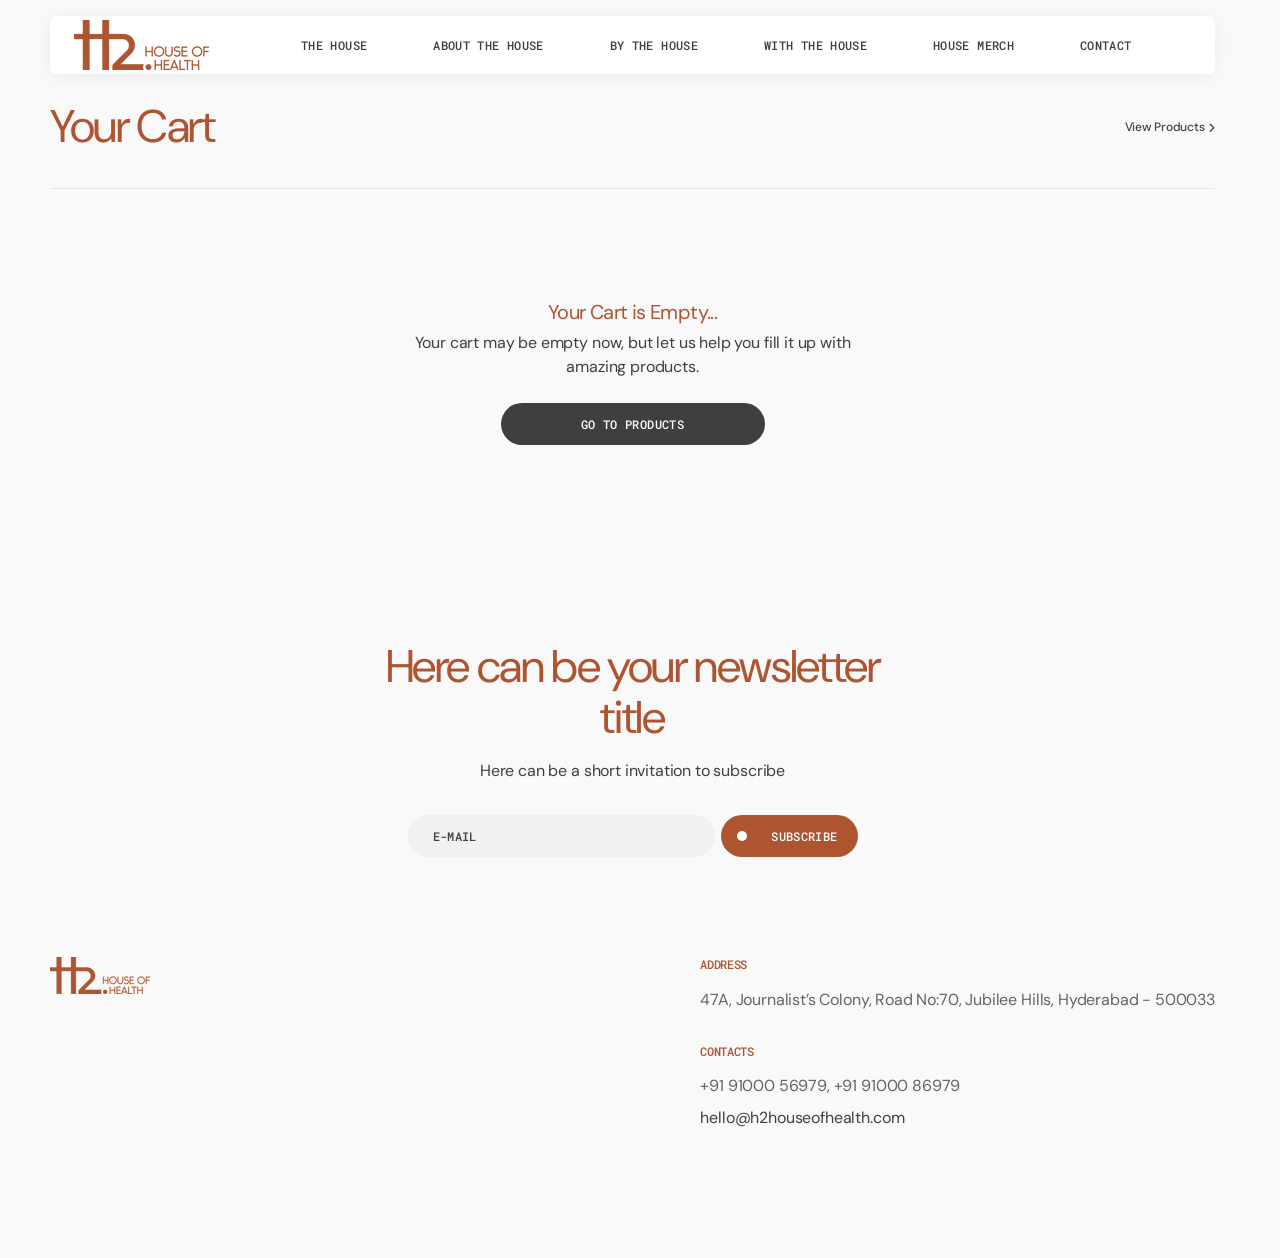
==== cart.html @ e829a3bd "Initial static website export" ====
<!doctype html>
<html
	class='no-js'
	data-scheme='light'
	lang='en'
	dir="ltr"
>
<head>
		<meta charset='utf-8'>
		<meta http-equiv='X-UA-Compatible' content='IE=edge'>
		<meta name='viewport' content='width=device-width,initial-scale=1'>
		<meta name='theme-color' content=''>
		<link rel='canonical' href='cart.html'><link
				rel='icon'
				type='image/png'
				href='cdn/shop/files/H2d33a.png?crop=center&amp;height=32&amp;v=1767874801&amp;width=32'
			><title>Your Shopping Cart</title>

		

		

<meta property="og:site_name" content="House of Health">
<meta property="og:url" content="cart.html">
<meta property="og:title" content="Your Shopping Cart">
<meta property="og:type" content="website">
<meta property="og:description" content="House of Health"><meta name="twitter:card" content="summary_large_image">
<meta name="twitter:title" content="Your Shopping Cart">
<meta name="twitter:description" content="House of Health">


		<script src='cdn/shop/t/2/assets/constants5310.js?v=57430444635880596041767860006' defer='defer'></script>
		<script src='cdn/shop/t/2/assets/pubsubb4f1.js?v=2921868252632587581767860006' defer='defer'></script>
		<script src='cdn/shop/t/2/assets/global8c0a.js?v=69555043828941998821767860006' defer='defer'></script>

		<script>
			function calculateScrollbarWidth() {
				const scrollbarWidth =
					window.innerWidth - document.documentElement.clientWidth
				document.documentElement.style.setProperty(
					'--scrollbar-width',
					scrollbarWidth + 'px'
				)
			}

			function calculateVh() {
				let vh = window.innerHeight * 0.01
				document.documentElement.style.setProperty('--vh', `${vh}px`)
			}

			window.addEventListener('load', calculateScrollbarWidth)
			window.addEventListener('resize', calculateScrollbarWidth)

			window.addEventListener('load', calculateVh)
			window.addEventListener('resize', calculateVh)
		</script>
<style data-theme-style>
			@font-face {
  font-family: "DM Sans";
  font-weight: 400;
  font-style: normal;
  font-display: swap;
  src: url("cdn/fonts/dm_sans/dmsans_n4.ec80bd4dd7e1a334c969c265873491ae56018d72.woff2") format("woff2"),
       url("cdn/fonts/dm_sans/dmsans_n4.87bdd914d8a61247b911147ae68e754d695c58a6.woff") format("woff");
}

			@font-face {
  font-family: "DM Sans";
  font-weight: 400;
  font-style: normal;
  font-display: swap;
  src: url("cdn/fonts/dm_sans/dmsans_n4.ec80bd4dd7e1a334c969c265873491ae56018d72.woff2") format("woff2"),
       url("cdn/fonts/dm_sans/dmsans_n4.87bdd914d8a61247b911147ae68e754d695c58a6.woff") format("woff");
}

			Liquid error (layout/theme line 88): font_face can only be used with a font drop
			@font-face {
  font-family: "Roboto Mono";
  font-weight: 500;
  font-style: normal;
  font-display: swap;
  src: url("cdn/fonts/roboto_mono/robotomono_n5.29a963c13062654edff960e0fc0769528bdca7e5.woff2") format("woff2"),
       url("cdn/fonts/roboto_mono/robotomono_n5.ba11b9a58fc32158ddb2acccd36cc62c012f4109.woff") format("woff");
}

			@font-face {
  font-family: "Roboto Mono";
  font-weight: 500;
  font-style: normal;
  font-display: swap;
  src: url("cdn/fonts/roboto_mono/robotomono_n5.29a963c13062654edff960e0fc0769528bdca7e5.woff2") format("woff2"),
       url("cdn/fonts/roboto_mono/robotomono_n5.ba11b9a58fc32158ddb2acccd36cc62c012f4109.woff") format("woff");
}

			@font-face {
  font-family: "DM Sans";
  font-weight: 500;
  font-style: normal;
  font-display: swap;
  src: url("cdn/fonts/dm_sans/dmsans_n5.8a0f1984c77eb7186ceb87c4da2173ff65eb012e.woff2") format("woff2"),
       url("cdn/fonts/dm_sans/dmsans_n5.9ad2e755a89e15b3d6c53259daad5fc9609888e6.woff") format("woff");
}

			@font-face {
  font-family: "DM Sans";
  font-weight: 400;
  font-style: normal;
  font-display: swap;
  src: url("cdn/fonts/dm_sans/dmsans_n4.ec80bd4dd7e1a334c969c265873491ae56018d72.woff2") format("woff2"),
       url("cdn/fonts/dm_sans/dmsans_n4.87bdd914d8a61247b911147ae68e754d695c58a6.woff") format("woff");
}

			@font-face {
  font-family: "Roboto Mono";
  font-weight: 500;
  font-style: normal;
  font-display: swap;
  src: url("cdn/fonts/roboto_mono/robotomono_n5.29a963c13062654edff960e0fc0769528bdca7e5.woff2") format("woff2"),
       url("cdn/fonts/roboto_mono/robotomono_n5.ba11b9a58fc32158ddb2acccd36cc62c012f4109.woff") format("woff");
}

			@font-face {
  font-family: "DM Sans";
  font-weight: 400;
  font-style: normal;
  font-display: swap;
  src: url("cdn/fonts/dm_sans/dmsans_n4.ec80bd4dd7e1a334c969c265873491ae56018d72.woff2") format("woff2"),
       url("cdn/fonts/dm_sans/dmsans_n4.87bdd914d8a61247b911147ae68e754d695c58a6.woff") format("woff");
}

			@font-face {
  font-family: "DM Sans";
  font-weight: 400;
  font-style: normal;
  font-display: swap;
  src: url("cdn/fonts/dm_sans/dmsans_n4.ec80bd4dd7e1a334c969c265873491ae56018d72.woff2") format("woff2"),
       url("cdn/fonts/dm_sans/dmsans_n4.87bdd914d8a61247b911147ae68e754d695c58a6.woff") format("woff");
}

			@font-face {
  font-family: "DM Sans";
  font-weight: 400;
  font-style: normal;
  font-display: swap;
  src: url("cdn/fonts/dm_sans/dmsans_n4.ec80bd4dd7e1a334c969c265873491ae56018d72.woff2") format("woff2"),
       url("cdn/fonts/dm_sans/dmsans_n4.87bdd914d8a61247b911147ae68e754d695c58a6.woff") format("woff");
}

			@font-face {
  font-family: "DM Sans";
  font-weight: 300;
  font-style: normal;
  font-display: swap;
  src: url("cdn/fonts/dm_sans/dmsans_n3.d218434bb518134511e5205d90c23cfb8a1b261b.woff2") format("woff2"),
       url("cdn/fonts/dm_sans/dmsans_n3.0c324a11de656e0e3f656188ad5de9ff34f70c04.woff") format("woff");
}

			@font-face {
  font-family: "DM Sans";
  font-weight: 400;
  font-style: normal;
  font-display: swap;
  src: url("cdn/fonts/dm_sans/dmsans_n4.ec80bd4dd7e1a334c969c265873491ae56018d72.woff2") format("woff2"),
       url("cdn/fonts/dm_sans/dmsans_n4.87bdd914d8a61247b911147ae68e754d695c58a6.woff") format("woff");
}

			@font-face {
  font-family: "DM Sans";
  font-weight: 500;
  font-style: normal;
  font-display: swap;
  src: url("cdn/fonts/dm_sans/dmsans_n5.8a0f1984c77eb7186ceb87c4da2173ff65eb012e.woff2") format("woff2"),
       url("cdn/fonts/dm_sans/dmsans_n5.9ad2e755a89e15b3d6c53259daad5fc9609888e6.woff") format("woff");
}

			@font-face {
  font-family: "DM Sans";
  font-weight: 700;
  font-style: normal;
  font-display: swap;
  src: url("cdn/fonts/dm_sans/dmsans_n7.97e21d81502002291ea1de8aefb79170c6946ce5.woff2") format("woff2"),
       url("cdn/fonts/dm_sans/dmsans_n7.af5c214f5116410ca1d53a2090665620e78e2e1b.woff") format("woff");
}

			@font-face {
  font-family: "DM Sans";
  font-weight: 400;
  font-style: italic;
  font-display: swap;
  src: url("cdn/fonts/dm_sans/dmsans_i4.b8fe05e69ee95d5a53155c346957d8cbf5081c1a.woff2") format("woff2"),
       url("cdn/fonts/dm_sans/dmsans_i4.403fe28ee2ea63e142575c0aa47684d65f8c23a0.woff") format("woff");
}

			@font-face {
  font-family: "DM Sans";
  font-weight: 400;
  font-style: normal;
  font-display: swap;
  src: url("cdn/fonts/dm_sans/dmsans_n4.ec80bd4dd7e1a334c969c265873491ae56018d72.woff2") format("woff2"),
       url("cdn/fonts/dm_sans/dmsans_n4.87bdd914d8a61247b911147ae68e754d695c58a6.woff") format("woff");
}

			@font-face {
  font-family: "DM Sans";
  font-weight: 500;
  font-style: normal;
  font-display: swap;
  src: url("cdn/fonts/dm_sans/dmsans_n5.8a0f1984c77eb7186ceb87c4da2173ff65eb012e.woff2") format("woff2"),
       url("cdn/fonts/dm_sans/dmsans_n5.9ad2e755a89e15b3d6c53259daad5fc9609888e6.woff") format("woff");
}

			
			
			@font-face {
  font-family: "DM Sans";
  font-weight: 400;
  font-style: italic;
  font-display: swap;
  src: url("cdn/fonts/dm_sans/dmsans_i4.b8fe05e69ee95d5a53155c346957d8cbf5081c1a.woff2") format("woff2"),
       url("cdn/fonts/dm_sans/dmsans_i4.403fe28ee2ea63e142575c0aa47684d65f8c23a0.woff") format("woff");
}

			@font-face {
  font-family: "DM Sans";
  font-weight: 700;
  font-style: italic;
  font-display: swap;
  src: url("cdn/fonts/dm_sans/dmsans_i7.52b57f7d7342eb7255084623d98ab83fd96e7f9b.woff2") format("woff2"),
       url("cdn/fonts/dm_sans/dmsans_i7.d5e14ef18a1d4a8ce78a4187580b4eb1759c2eda.woff") format("woff");
}


			
			  :root,
			  [data-scheme=light] .color-background-1 {
			    --color-background: 249,249,249;
			    --color-background-secondary: 255,255,255;
			    --color-background-tertiary: 239,239,234;
			    
			      --gradient-background: #f9f9f9;
			    
			    --color-foreground: 63, 63, 63;
			    --color-foreground-secondary: 63, 63, 63;
			    --color-foreground-tertiary: 175, 175, 175;
			    --color-foreground-title: 174, 84, 49;

			    --color-button-text: 255, 255, 255;
			    --color-button-text-hover: 255, 255, 255;
			    --color-button: 174, 84, 49;
			    --color-button-hover: 174, 84, 49;

					--color-button-secondary-background: 63, 63, 63;
			    --color-button-secondary-background-hover: 39, 39, 36;

			    --color-button-secondary-text: 255, 255, 255;
			    --color-button-secondary-text-hover: 255, 255, 255;

			    --color-button-tertiary-text: 63, 63, 63;
			    --color-button-tertiary-text-hover: 63, 63, 63;

					   --color-button-tertiary-background: 241, 241, 241;
			    --color-button-tertiary-background-hover: 238, 238, 238;

					   --color-button-tertiary-border: , , ;
			    --color-button-tertiary-border-hover: , , ;

					--color-card-price-new: 63, 63, 63;
			       --color-card-price-old: 153, 153, 153;

					--colors_marker_background: 255, 255, 255;
					--color-accent: 63, 63, 63;
			    --color-overlay: 255, 255, 255;
			    --color-border-input: 241, 241, 241;
			    --color-border-input-hover: 241, 241, 241;
			    --color-background-input: 241, 241, 241;
			    --color-background-input-hover: 241, 241, 241;
			    --color-border: 230, 230, 230;
			    --color-badge-background: 66, 119, 253;
			    --color-badge-text: 255, 255, 255;
			  }
			  @media (prefers-color-scheme: light) {
			    :root,
			    [data-scheme=auto] .color-background-1 {
			      --color-background: 249,249,249;
			      --color-background-secondary: 255,255,255;
			      --color-background-tertiary: 239,239,234;
			      
			        --gradient-background: #f9f9f9;
			      
			      --color-foreground: 63, 63, 63;
			      --color-foreground-secondary: 63, 63, 63;
			      --color-foreground-tertiary: 175, 175, 175;
			      --color-foreground-title: 174, 84, 49;

			      --color-button-text: 255, 255, 255;
			      --color-button-text-hover: 255, 255, 255;
			      --color-button: 174, 84, 49;
			      --color-button-hover: 174, 84, 49;

			      --color-button-secondary-background: 63, 63, 63;
			    	--color-button-secondary-background-hover: 39, 39, 36;

						--color-button-secondary-text: 255, 255, 255;
			      --color-button-secondary-text-hover: 255, 255, 255;

			      --color-button-tertiary-text: 63, 63, 63;
			      --color-button-tertiary-text-hover: 63, 63, 63;

						--color-button-tertiary-background: 241, 241, 241;
			    	--color-button-tertiary-background-hover: 238, 238, 238;

						--color-button-tertiary-border: , , ;
			    	--color-button-tertiary-border-hover: , , ;

						--color-card-price-new: 63, 63, 63;
			       	--color-card-price-old: 153, 153, 153;

						--colors_marker_background: 255, 255, 255;
						--color-accent: 63, 63, 63;
			      --color-overlay: 255, 255, 255;
			      --color-border-input: 241, 241, 241;
			      --color-border-input-hover: 241, 241, 241;
			      --color-background-input: 241, 241, 241;
			      --color-background-input-hover: 241, 241, 241;
			      --color-border: 230, 230, 230;
			      --color-badge-background: 66, 119, 253;
			      --color-badge-text: 255, 255, 255;
			    }
			  }
			
			  
			  [data-scheme=light] .color-background-2 {
			    --color-background: 255,255,255;
			    --color-background-secondary: 241,241,241;
			    --color-background-tertiary: 239,239,234;
			    
			      --gradient-background: #ffffff;
			    
			    --color-foreground: 63, 63, 63;
			    --color-foreground-secondary: 109, 109, 109;
			    --color-foreground-tertiary: 109, 109, 109;
			    --color-foreground-title: 63, 63, 63;

			    --color-button-text: 63, 63, 63;
			    --color-button-text-hover: 63, 63, 63;
			    --color-button: 247, 212, 0;
			    --color-button-hover: 238, 210, 40;

					--color-button-secondary-background: 63, 63, 63;
			    --color-button-secondary-background-hover: 63, 63, 63;

			    --color-button-secondary-text: 255, 255, 255;
			    --color-button-secondary-text-hover: 255, 255, 255;

			    --color-button-tertiary-text: 63, 63, 63;
			    --color-button-tertiary-text-hover: 63, 63, 63;

					   --color-button-tertiary-background: 255, 255, 255;
			    --color-button-tertiary-background-hover: 255, 255, 255;

					   --color-button-tertiary-border: , , ;
			    --color-button-tertiary-border-hover: , , ;

					--color-card-price-new: 63, 63, 63;
			       --color-card-price-old: 153, 153, 153;

					--colors_marker_background: 255, 255, 255;
					--color-accent: 63, 63, 63;
			    --color-overlay: 245, 240, 237;
			    --color-border-input: 241, 241, 241;
			    --color-border-input-hover: 241, 241, 241;
			    --color-background-input: 255, 255, 255;
			    --color-background-input-hover: 255, 255, 255;
			    --color-border: 223, 223, 223;
			    --color-badge-background: 255, 255, 255;
			    --color-badge-text: 19, 19, 19;
			  }
			  @media (prefers-color-scheme: light) {
			    
			    [data-scheme=auto] .color-background-2 {
			      --color-background: 255,255,255;
			      --color-background-secondary: 241,241,241;
			      --color-background-tertiary: 239,239,234;
			      
			        --gradient-background: #ffffff;
			      
			      --color-foreground: 63, 63, 63;
			      --color-foreground-secondary: 109, 109, 109;
			      --color-foreground-tertiary: 109, 109, 109;
			      --color-foreground-title: 63, 63, 63;

			      --color-button-text: 63, 63, 63;
			      --color-button-text-hover: 63, 63, 63;
			      --color-button: 247, 212, 0;
			      --color-button-hover: 238, 210, 40;

			      --color-button-secondary-background: 63, 63, 63;
			    	--color-button-secondary-background-hover: 63, 63, 63;

						--color-button-secondary-text: 255, 255, 255;
			      --color-button-secondary-text-hover: 255, 255, 255;

			      --color-button-tertiary-text: 63, 63, 63;
			      --color-button-tertiary-text-hover: 63, 63, 63;

						--color-button-tertiary-background: 255, 255, 255;
			    	--color-button-tertiary-background-hover: 255, 255, 255;

						--color-button-tertiary-border: , , ;
			    	--color-button-tertiary-border-hover: , , ;

						--color-card-price-new: 63, 63, 63;
			       	--color-card-price-old: 153, 153, 153;

						--colors_marker_background: 255, 255, 255;
						--color-accent: 63, 63, 63;
			      --color-overlay: 245, 240, 237;
			      --color-border-input: 241, 241, 241;
			      --color-border-input-hover: 241, 241, 241;
			      --color-background-input: 255, 255, 255;
			      --color-background-input-hover: 255, 255, 255;
			      --color-border: 223, 223, 223;
			      --color-badge-background: 255, 255, 255;
			      --color-badge-text: 19, 19, 19;
			    }
			  }
			
			  
			  [data-scheme=light] .color-background-3 {
			    --color-background: 63,63,63;
			    --color-background-secondary: 83,85,81;
			    --color-background-tertiary: 51,51,51;
			    
			      --gradient-background: #3f3f3f;
			    
			    --color-foreground: 255, 255, 255;
			    --color-foreground-secondary: 249, 249, 249;
			    --color-foreground-tertiary: 255, 255, 255;
			    --color-foreground-title: 255, 255, 255;

			    --color-button-text: 63, 63, 63;
			    --color-button-text-hover: 63, 63, 63;
			    --color-button: 247, 212, 0;
			    --color-button-hover: 238, 210, 40;

					--color-button-secondary-background: 63, 63, 63;
			    --color-button-secondary-background-hover: 63, 63, 63;

			    --color-button-secondary-text: 255, 255, 255;
			    --color-button-secondary-text-hover: 255, 255, 255;

			    --color-button-tertiary-text: 249, 249, 249;
			    --color-button-tertiary-text-hover: 249, 249, 249;

					   --color-button-tertiary-background: 63, 63, 63;
			    --color-button-tertiary-background-hover: 119, 119, 119;

					   --color-button-tertiary-border: , , ;
			    --color-button-tertiary-border-hover: , , ;

					--color-card-price-new: 63, 63, 63;
			       --color-card-price-old: 153, 153, 153;

					--colors_marker_background: 255, 255, 255;
					--color-accent: 63, 63, 63;
			    --color-overlay: 19, 19, 19;
			    --color-border-input: 241, 241, 241;
			    --color-border-input-hover: 241, 241, 241;
			    --color-background-input: 63, 63, 63;
			    --color-background-input-hover: 63, 63, 63;
			    --color-border: 62, 62, 62;
			    --color-badge-background: 255, 255, 255;
			    --color-badge-text: 19, 19, 19;
			  }
			  @media (prefers-color-scheme: light) {
			    
			    [data-scheme=auto] .color-background-3 {
			      --color-background: 63,63,63;
			      --color-background-secondary: 83,85,81;
			      --color-background-tertiary: 51,51,51;
			      
			        --gradient-background: #3f3f3f;
			      
			      --color-foreground: 255, 255, 255;
			      --color-foreground-secondary: 249, 249, 249;
			      --color-foreground-tertiary: 255, 255, 255;
			      --color-foreground-title: 255, 255, 255;

			      --color-button-text: 63, 63, 63;
			      --color-button-text-hover: 63, 63, 63;
			      --color-button: 247, 212, 0;
			      --color-button-hover: 238, 210, 40;

			      --color-button-secondary-background: 63, 63, 63;
			    	--color-button-secondary-background-hover: 63, 63, 63;

						--color-button-secondary-text: 255, 255, 255;
			      --color-button-secondary-text-hover: 255, 255, 255;

			      --color-button-tertiary-text: 249, 249, 249;
			      --color-button-tertiary-text-hover: 249, 249, 249;

						--color-button-tertiary-background: 63, 63, 63;
			    	--color-button-tertiary-background-hover: 119, 119, 119;

						--color-button-tertiary-border: , , ;
			    	--color-button-tertiary-border-hover: , , ;

						--color-card-price-new: 63, 63, 63;
			       	--color-card-price-old: 153, 153, 153;

						--colors_marker_background: 255, 255, 255;
						--color-accent: 63, 63, 63;
			      --color-overlay: 19, 19, 19;
			      --color-border-input: 241, 241, 241;
			      --color-border-input-hover: 241, 241, 241;
			      --color-background-input: 63, 63, 63;
			      --color-background-input-hover: 63, 63, 63;
			      --color-border: 62, 62, 62;
			      --color-badge-background: 255, 255, 255;
			      --color-badge-text: 19, 19, 19;
			    }
			  }
			
			  
			  [data-scheme=light] .color-background-4 {
			    --color-background: 174,84,49;
			    --color-background-secondary: 255,251,229;
			    --color-background-tertiary: 239,239,234;
			    
			      --gradient-background: #ae5431;
			    
			    --color-foreground: 63, 63, 63;
			    --color-foreground-secondary: 119, 119, 119;
			    --color-foreground-tertiary: 175, 175, 175;
			    --color-foreground-title: 63, 63, 63;

			    --color-button-text: 249, 249, 249;
			    --color-button-text-hover: 249, 249, 249;
			    --color-button: 39, 39, 36;
			    --color-button-hover: 39, 39, 36;

					--color-button-secondary-background: 63, 63, 63;
			    --color-button-secondary-background-hover: 71, 71, 69;

			    --color-button-secondary-text: 255, 255, 255;
			    --color-button-secondary-text-hover: 255, 255, 255;

			    --color-button-tertiary-text: 63, 63, 63;
			    --color-button-tertiary-text-hover: 63, 63, 63;

					   --color-button-tertiary-background: 255, 255, 255;
			    --color-button-tertiary-background-hover: 255, 255, 255;

					   --color-button-tertiary-border: , , ;
			    --color-button-tertiary-border-hover: , , ;

					--color-card-price-new: 63, 63, 63;
			       --color-card-price-old: 153, 153, 153;

					--colors_marker_background: 255, 255, 255;
					--color-accent: 241, 229, 155;
			    --color-overlay: 255, 255, 255;
			    --color-border-input: 241, 241, 241;
			    --color-border-input-hover: 241, 241, 241;
			    --color-background-input: 241, 241, 241;
			    --color-background-input-hover: 241, 241, 241;
			    --color-border: 230, 230, 230;
			    --color-badge-background: 66, 119, 253;
			    --color-badge-text: 255, 255, 255;
			  }
			  @media (prefers-color-scheme: light) {
			    
			    [data-scheme=auto] .color-background-4 {
			      --color-background: 174,84,49;
			      --color-background-secondary: 255,251,229;
			      --color-background-tertiary: 239,239,234;
			      
			        --gradient-background: #ae5431;
			      
			      --color-foreground: 63, 63, 63;
			      --color-foreground-secondary: 119, 119, 119;
			      --color-foreground-tertiary: 175, 175, 175;
			      --color-foreground-title: 63, 63, 63;

			      --color-button-text: 249, 249, 249;
			      --color-button-text-hover: 249, 249, 249;
			      --color-button: 39, 39, 36;
			      --color-button-hover: 39, 39, 36;

			      --color-button-secondary-background: 63, 63, 63;
			    	--color-button-secondary-background-hover: 71, 71, 69;

						--color-button-secondary-text: 255, 255, 255;
			      --color-button-secondary-text-hover: 255, 255, 255;

			      --color-button-tertiary-text: 63, 63, 63;
			      --color-button-tertiary-text-hover: 63, 63, 63;

						--color-button-tertiary-background: 255, 255, 255;
			    	--color-button-tertiary-background-hover: 255, 255, 255;

						--color-button-tertiary-border: , , ;
			    	--color-button-tertiary-border-hover: , , ;

						--color-card-price-new: 63, 63, 63;
			       	--color-card-price-old: 153, 153, 153;

						--colors_marker_background: 255, 255, 255;
						--color-accent: 241, 229, 155;
			      --color-overlay: 255, 255, 255;
			      --color-border-input: 241, 241, 241;
			      --color-border-input-hover: 241, 241, 241;
			      --color-background-input: 241, 241, 241;
			      --color-background-input-hover: 241, 241, 241;
			      --color-border: 230, 230, 230;
			      --color-badge-background: 66, 119, 253;
			      --color-badge-text: 255, 255, 255;
			    }
			  }
			
			  
			  [data-scheme=light] .color-background-5 {
			    --color-background: 255,255,255;
			    --color-background-secondary: 243,244,241;
			    --color-background-tertiary: 243,244,241;
			    
			      --gradient-background: #ffffff;
			    
			    --color-foreground: 116, 116, 115;
			    --color-foreground-secondary: 119, 119, 119;
			    --color-foreground-tertiary: 175, 175, 175;
			    --color-foreground-title: 116, 116, 115;

			    --color-button-text: 235, 235, 235;
			    --color-button-text-hover: 235, 235, 235;
			    --color-button: 39, 39, 36;
			    --color-button-hover: 0, 0, 0;

					--color-button-secondary-background: 39, 39, 36;
			    --color-button-secondary-background-hover: 0, 0, 0;

			    --color-button-secondary-text: 235, 235, 235;
			    --color-button-secondary-text-hover: 235, 235, 235;

			    --color-button-tertiary-text: 63, 63, 63;
			    --color-button-tertiary-text-hover: 63, 63, 63;

					   --color-button-tertiary-background: 255, 255, 255;
			    --color-button-tertiary-background-hover: 249, 249, 249;

					   --color-button-tertiary-border: , , ;
			    --color-button-tertiary-border-hover: , , ;

					--color-card-price-new: 39, 39, 36;
			       --color-card-price-old: 119, 119, 119;

					--colors_marker_background: 255, 255, 255;
					--color-accent: 237, 91, 67;
			    --color-overlay: 243, 244, 241;
			    --color-border-input: 243, 244, 241;
			    --color-border-input-hover: 243, 244, 241;
			    --color-background-input: 243, 244, 241;
			    --color-background-input-hover: 243, 244, 241;
			    --color-border: 236, 236, 236;
			    --color-badge-background: 237, 91, 67;
			    --color-badge-text: 255, 255, 255;
			  }
			  @media (prefers-color-scheme: light) {
			    
			    [data-scheme=auto] .color-background-5 {
			      --color-background: 255,255,255;
			      --color-background-secondary: 243,244,241;
			      --color-background-tertiary: 243,244,241;
			      
			        --gradient-background: #ffffff;
			      
			      --color-foreground: 116, 116, 115;
			      --color-foreground-secondary: 119, 119, 119;
			      --color-foreground-tertiary: 175, 175, 175;
			      --color-foreground-title: 116, 116, 115;

			      --color-button-text: 235, 235, 235;
			      --color-button-text-hover: 235, 235, 235;
			      --color-button: 39, 39, 36;
			      --color-button-hover: 0, 0, 0;

			      --color-button-secondary-background: 39, 39, 36;
			    	--color-button-secondary-background-hover: 0, 0, 0;

						--color-button-secondary-text: 235, 235, 235;
			      --color-button-secondary-text-hover: 235, 235, 235;

			      --color-button-tertiary-text: 63, 63, 63;
			      --color-button-tertiary-text-hover: 63, 63, 63;

						--color-button-tertiary-background: 255, 255, 255;
			    	--color-button-tertiary-background-hover: 249, 249, 249;

						--color-button-tertiary-border: , , ;
			    	--color-button-tertiary-border-hover: , , ;

						--color-card-price-new: 39, 39, 36;
			       	--color-card-price-old: 119, 119, 119;

						--colors_marker_background: 255, 255, 255;
						--color-accent: 237, 91, 67;
			      --color-overlay: 243, 244, 241;
			      --color-border-input: 243, 244, 241;
			      --color-border-input-hover: 243, 244, 241;
			      --color-background-input: 243, 244, 241;
			      --color-background-input-hover: 243, 244, 241;
			      --color-border: 236, 236, 236;
			      --color-badge-background: 237, 91, 67;
			      --color-badge-text: 255, 255, 255;
			    }
			  }
			

			body, .color-background-1, .color-background-2, .color-background-3, .color-background-4, .color-background-5 {
			  color: rgba(var(--color-foreground));
			  background-color: rgb(var(--color-background));
			}

			:root {
			  --announcement-height: 0px;
			  --header-height: 0px;
			  --breadcrumbs-height: 0px;
			  --scrollbar-width: 0px;
			  --vh: 1vh;

			  --spaced-section: 5rem;

			  --font-body-family: "DM Sans", sans-serif;
			  --font-body-style: normal;
			  --font-body-weight: 400;

			  --font-body-scale: 1.6;
			  --font-body-line-height: 1.5;
			  --font-body-letter-spacing: -0.1em;

			  --font-heading-family: "DM Sans", sans-serif;
			  --font-heading-style: normal;
			  --font-heading-weight: 400;
			  --font-heading-letter-spacing: -0.3em;
			  --font-heading-line-height: 1.1;
			  --font-heading-text-transform: none;

			  --font-subtitle-family: "Roboto Mono", monospace;
			  --font-subtitle-style: normal;
			  --font-subtitle-weight: 500;
			  --font-subtitle-text-transform: uppercase;
			  --font-subtitle-scale: 1.24;

			  --font-heading-h1-scale: 1.27;
			  --font-heading-h2-scale: 1.17;
			  --font-heading-h3-scale: 1.0;
			  --font-heading-h4-scale: 1.0;
			  --font-heading-h5-scale: 1.0;
				--font-heading-h6-scale: 1.0;

			  --font-heading-card-family: "DM Sans", sans-serif;
			  --font-heading-card-style: normal;
			  --font-heading-card-weight: 500;
			  --font-text-card-family: "DM Sans", sans-serif;
			  --font-text-card-style: normal;
			  --font-text-card-weight: 400;

			  --font-heading-card-scale: 2.0;
			  --font-text-card-scale: 1.4;

			  --font-button-family: "Roboto Mono", monospace;
			  --font-button-style: normal;
			  --font-button-weight: 500;
			  --font-button-text-transform: uppercase;

			  --font-button-letter-spacing: 0.03em;
			  --font-subtitle-letter-spacing: 0.3em;
			  --font-badge-letter-spacing: -0.02em;
			  --font-menu-letter-spacing: 0.03em;
			  --font-big-menu-letter-spacing: -0.04em;

			  --font-header-menu-family: "Roboto Mono", monospace;
			  --font-header-menu-style: normal;
			  --font-header-menu-weight: 500;
			  --font-header-menu-text-transform: uppercase;

			  --font-footer-menu-family: "DM Sans", sans-serif;
			  --font-footer-menu-style: normal;
			  --font-footer-menu-weight: 400;
			  --font-footer-link-size: px;
			  --font-footer-bottom-link-size: px;

			  --font-popups-heading-family: "DM Sans", sans-serif;
			  --font-popups-heading-style: normal;
			  --font-popups-heading-weight: 400;
			  --font-popups-text-family: "DM Sans", sans-serif;
			  --font-popups-text-style: normal;
			  --font-popups-text-weight: 400;
			  --font-popup-heading-scale: 1.23;
			  --font-popup-desc-scale: 1.0;
			  --font-popup-text-scale: 1.07;
			  --font-notification-heading-scale: 1.0;
			  --font-notification-text-scale: 1.0;

			  --border-radius-main: 6px;
			  --border-radius-button: 100px;
			  --border-radius-badge: 30px;
			  --payment-terms-background-color: ;
			}

			@media screen and (min-width: 990px) {
			  :root {
			   --spaced-section: 16rem;
			  }
			}

			*,
			*::before,
			*::after {
			box-sizing: inherit;
			}

			html {
			  box-sizing: border-box;
			  font-size: 10px;
			  height: 100%;
			}

			body {
			  position: relative;
			  display: flex;
			  flex-direction: column;
			  min-height: 100%;
			  margin: 0;
			 	font-size: calc(var(--font-body-scale) * 1rem);
			  line-height: var(--font-body-line-height);
			  font-family: var(--font-body-family);
			  font-style: var(--font-body-style);
			  font-weight: var(--font-body-weight);
			  letter-spacing: calc(var(--font-body-letter-spacing) * 0.1);
			  overflow-x: hidden;
			}



			#MainContent {
			  flex-grow: 1;
			}
		</style>

		<style data-theme-style>
  
  [data-scheme=dark] .color-background-1 {
  	--color-background: 31, 31, 31;
  	--color-overlay: 0, 0, 0;
  	--gradient-background: rgb(31, 31, 31);
  	--color-foreground: 229, 229, 229;
  	--color-foreground-secondary: 169, 169, 169;
  	--color-foreground-tertiary: 169, 169, 169;
  	--color-foreground-title: 229, 229, 229;
  	--color-border-input: 53, 53, 53;
  	--color-border-input-hover: 63, 63, 63;
  	--color-background-input: 40, 40, 40;
  	--color-background-input-hover: 10, 10, 10;
  	--color-border: 53, 53, 53;
  	--color-announcement-bar: 0, 0, 0;
  	--color-announcement-bar-background-1: 0, 0, 0;
  	--alpha-link: 0.5;
  	--color-button: 53, 53, 53;
  	--color-button-hover: 33, 33, 33;
  	--color-button-text: 229, 229, 229;
  	--color-button-text-hover: 229, 229, 229;
  	--color-button-secondary-background: 53, 53, 53;
  	--color-button-secondary-background-hover: 63, 63, 63;
  	--color-button-secondary-text: 229, 229, 229;
  	--color-button-secondary-text-hover: 229, 229, 229;
		--color-button-tertiary-background:  229, 229, 229;
		--color-button-tertiary-background-hover: 255, 255, 255;
		--color-button-tertiary-border: 229, 229, 229;
		--color-button-tertiary-border-hover: 53, 53, 53;
  	--color-button-tertiary-text: 63, 63, 63;
  	--color-button-tertiary-text-hover: 63, 63, 63;
		--color-card-price-new: 255, 255, 255;
      --color-card-price-old: 229, 229, 229;
  	--alpha-button-background: 1;
  	--alpha-button-border: 1;
  	--color-placeholder-input: 229, 229, 229;
  	--color-error-background: 0, 0, 0;
  	--color-title-text: 229, 229, 229;
		--color-accent: 229, 229, 229;

		.slideshow-slide__title {
			--color-foreground-title: 174, 84, 49;
		}

		.slideshow-slide__desc {
			--color-foreground: 63, 63, 63;
		}

		.promo-block__overlay_light {
			--color-overlay: 255, 255, 255;
		}

		.promo-block__content_light, .aside-menu__promo-container_image {
			--color-foreground-title: 174, 84, 49;
			--color-foreground: 63, 63, 63;
		}

		.product-grid__content_title, .product-grid__content_wrapper, .product-grid__content_vendor,
		.product-grid__content .price, .product-grid__content .price--on-sale .price-item--regular,
		.product-grid__content_description, .product-grid__content_collection-title {
			--color-foreground-title: 174, 84, 49;
			--color-foreground: 63, 63, 63;
			--color-card-price-new: 63, 63, 63;
			--color-card-price-old: 153, 153, 153;
			--color-foreground-secondary: 63, 63, 63;
		}

		.collection-hero__inner_image, .slideshow-column__text-slider__wrapper_image {
			--color-foreground: 63, 63, 63;
			--color-foreground-title: 174, 84, 49;
		}
  }

  @media (prefers-color-scheme: dark) {
  	[data-scheme=auto] .color-background-1 {
  		--color-background: 31, 31, 31;
  		--gradient-background: rgb(31, 31, 31);
  		--color-overlay: 0, 0, 0;
  		--color-foreground: 229, 229, 229;
  		--color-foreground-secondary: 169, 169, 169;
  		--color-foreground-tertiary: 169, 169, 169;
  		--color-foreground-title: 229, 229, 229;
  		--color-border-input: 53, 53, 53;
  		--color-border-input-hover: 63, 63, 63;
  		--color-background-input: 40, 40, 40;
  		--color-background-input-hover: 10, 10, 10;
  		--color-border: 53, 53, 53;
  		--color-announcement-bar: 0, 0, 0;
  		--color-announcement-bar-background-1: 0, 0, 0;
  		--alpha-link: 0.5;
  		--color-button: 53, 53, 53;
  		--color-button-hover: 33, 33, 33;
  		--color-button-text: 229, 229, 229;
  		--color-button-text-hover: 229, 229, 229;
  		--color-button-secondary-background: 53, 53, 53;
  		--color-button-secondary-background-hover: 63, 63, 63;
  		--color-button-secondary-text: 229, 229, 229;
  		--color-button-secondary-text-hover: 229, 229, 229;
  		--color-button-tertiary-background:  229, 229, 229;
			--color-button-tertiary-background-hover: 255, 255, 255;
			--color-button-tertiary-border: 229, 229, 229;
			--color-button-tertiary-border-hover: 53, 53, 53;
  		--color-button-tertiary-text: 63, 63, 63;
  		--color-button-tertiary-text-hover: 63, 63, 63;
			--color-card-price-new: 255, 255, 255;
      --color-card-price-old: 229, 229, 229;
  		--alpha-button-background: 1;
  		--alpha-button-border: 1;
  		--color-placeholder-input: 229, 229, 229;
  		--color-error-background: 0, 0, 0;
  		--color-title-text: 229, 229, 229;
			--color-accent: 229, 229, 229;

			.slideshow-slide__title {
				--color-foreground-title: 174, 84, 49;
			}

			.slideshow-slide__desc {
				--color-foreground: 63, 63, 63;
			}

			.promo-block__content_light, .aside-menu__promo-container_image {
				--color-foreground-title: 174, 84, 49;
				--color-foreground: 63, 63, 63;
			}

			.product-grid__content_title, .product-grid__content_wrapper, .product-grid__content_vendor,
			.product-grid__content .price, .product-grid__content .price--on-sale .price-item--regular,
			.product-grid__content_description, .product-grid__content_collection-title {
				--color-foreground-title: 174, 84, 49;
				--color-foreground: 63, 63, 63;
				--color-card-price-new: 63, 63, 63;
				--color-card-price-old: 153, 153, 153;
				--color-foreground-secondary: 63, 63, 63;
			}

			.collection-hero__inner_image, .slideshow-column__text-slider__wrapper_image {
				--color-foreground: 63, 63, 63;
				--color-foreground-title: 174, 84, 49;
			}
  	}
  }
  
  [data-scheme=dark] .color-background-2 {
  	--color-background: 31, 31, 31;
  	--color-overlay: 0, 0, 0;
  	--gradient-background: rgb(31, 31, 31);
  	--color-foreground: 229, 229, 229;
  	--color-foreground-secondary: 169, 169, 169;
  	--color-foreground-tertiary: 169, 169, 169;
  	--color-foreground-title: 229, 229, 229;
  	--color-border-input: 53, 53, 53;
  	--color-border-input-hover: 63, 63, 63;
  	--color-background-input: 40, 40, 40;
  	--color-background-input-hover: 10, 10, 10;
  	--color-border: 53, 53, 53;
  	--color-announcement-bar: 0, 0, 0;
  	--color-announcement-bar-background-1: 0, 0, 0;
  	--alpha-link: 0.5;
  	--color-button: 53, 53, 53;
  	--color-button-hover: 33, 33, 33;
  	--color-button-text: 229, 229, 229;
  	--color-button-text-hover: 229, 229, 229;
  	--color-button-secondary-background: 53, 53, 53;
  	--color-button-secondary-background-hover: 63, 63, 63;
  	--color-button-secondary-text: 229, 229, 229;
  	--color-button-secondary-text-hover: 229, 229, 229;
		--color-button-tertiary-background:  229, 229, 229;
		--color-button-tertiary-background-hover: 255, 255, 255;
		--color-button-tertiary-border: 229, 229, 229;
		--color-button-tertiary-border-hover: 53, 53, 53;
  	--color-button-tertiary-text: 63, 63, 63;
  	--color-button-tertiary-text-hover: 63, 63, 63;
		--color-card-price-new: 255, 255, 255;
      --color-card-price-old: 229, 229, 229;
  	--alpha-button-background: 1;
  	--alpha-button-border: 1;
  	--color-placeholder-input: 229, 229, 229;
  	--color-error-background: 0, 0, 0;
  	--color-title-text: 229, 229, 229;
		--color-accent: 229, 229, 229;

		.slideshow-slide__title {
			--color-foreground-title: 63, 63, 63;
		}

		.slideshow-slide__desc {
			--color-foreground: 63, 63, 63;
		}

		.promo-block__overlay_light {
			--color-overlay: 245, 240, 237;
		}

		.promo-block__content_light, .aside-menu__promo-container_image {
			--color-foreground-title: 63, 63, 63;
			--color-foreground: 63, 63, 63;
		}

		.product-grid__content_title, .product-grid__content_wrapper, .product-grid__content_vendor,
		.product-grid__content .price, .product-grid__content .price--on-sale .price-item--regular,
		.product-grid__content_description, .product-grid__content_collection-title {
			--color-foreground-title: 63, 63, 63;
			--color-foreground: 63, 63, 63;
			--color-card-price-new: 63, 63, 63;
			--color-card-price-old: 153, 153, 153;
			--color-foreground-secondary: 109, 109, 109;
		}

		.collection-hero__inner_image, .slideshow-column__text-slider__wrapper_image {
			--color-foreground: 63, 63, 63;
			--color-foreground-title: 63, 63, 63;
		}
  }

  @media (prefers-color-scheme: dark) {
  	[data-scheme=auto] .color-background-2 {
  		--color-background: 31, 31, 31;
  		--gradient-background: rgb(31, 31, 31);
  		--color-overlay: 0, 0, 0;
  		--color-foreground: 229, 229, 229;
  		--color-foreground-secondary: 169, 169, 169;
  		--color-foreground-tertiary: 169, 169, 169;
  		--color-foreground-title: 229, 229, 229;
  		--color-border-input: 53, 53, 53;
  		--color-border-input-hover: 63, 63, 63;
  		--color-background-input: 40, 40, 40;
  		--color-background-input-hover: 10, 10, 10;
  		--color-border: 53, 53, 53;
  		--color-announcement-bar: 0, 0, 0;
  		--color-announcement-bar-background-1: 0, 0, 0;
  		--alpha-link: 0.5;
  		--color-button: 53, 53, 53;
  		--color-button-hover: 33, 33, 33;
  		--color-button-text: 229, 229, 229;
  		--color-button-text-hover: 229, 229, 229;
  		--color-button-secondary-background: 53, 53, 53;
  		--color-button-secondary-background-hover: 63, 63, 63;
  		--color-button-secondary-text: 229, 229, 229;
  		--color-button-secondary-text-hover: 229, 229, 229;
  		--color-button-tertiary-background:  229, 229, 229;
			--color-button-tertiary-background-hover: 255, 255, 255;
			--color-button-tertiary-border: 229, 229, 229;
			--color-button-tertiary-border-hover: 53, 53, 53;
  		--color-button-tertiary-text: 63, 63, 63;
  		--color-button-tertiary-text-hover: 63, 63, 63;
			--color-card-price-new: 255, 255, 255;
      --color-card-price-old: 229, 229, 229;
  		--alpha-button-background: 1;
  		--alpha-button-border: 1;
  		--color-placeholder-input: 229, 229, 229;
  		--color-error-background: 0, 0, 0;
  		--color-title-text: 229, 229, 229;
			--color-accent: 229, 229, 229;

			.slideshow-slide__title {
				--color-foreground-title: 63, 63, 63;
			}

			.slideshow-slide__desc {
				--color-foreground: 63, 63, 63;
			}

			.promo-block__content_light, .aside-menu__promo-container_image {
				--color-foreground-title: 63, 63, 63;
				--color-foreground: 63, 63, 63;
			}

			.product-grid__content_title, .product-grid__content_wrapper, .product-grid__content_vendor,
			.product-grid__content .price, .product-grid__content .price--on-sale .price-item--regular,
			.product-grid__content_description, .product-grid__content_collection-title {
				--color-foreground-title: 63, 63, 63;
				--color-foreground: 63, 63, 63;
				--color-card-price-new: 63, 63, 63;
				--color-card-price-old: 153, 153, 153;
				--color-foreground-secondary: 109, 109, 109;
			}

			.collection-hero__inner_image, .slideshow-column__text-slider__wrapper_image {
				--color-foreground: 63, 63, 63;
				--color-foreground-title: 63, 63, 63;
			}
  	}
  }
  
  [data-scheme=dark] .color-background-3 {
  	--color-background: 31, 31, 31;
  	--color-overlay: 0, 0, 0;
  	--gradient-background: rgb(31, 31, 31);
  	--color-foreground: 229, 229, 229;
  	--color-foreground-secondary: 169, 169, 169;
  	--color-foreground-tertiary: 169, 169, 169;
  	--color-foreground-title: 229, 229, 229;
  	--color-border-input: 53, 53, 53;
  	--color-border-input-hover: 63, 63, 63;
  	--color-background-input: 40, 40, 40;
  	--color-background-input-hover: 10, 10, 10;
  	--color-border: 53, 53, 53;
  	--color-announcement-bar: 0, 0, 0;
  	--color-announcement-bar-background-1: 0, 0, 0;
  	--alpha-link: 0.5;
  	--color-button: 53, 53, 53;
  	--color-button-hover: 33, 33, 33;
  	--color-button-text: 229, 229, 229;
  	--color-button-text-hover: 229, 229, 229;
  	--color-button-secondary-background: 53, 53, 53;
  	--color-button-secondary-background-hover: 63, 63, 63;
  	--color-button-secondary-text: 229, 229, 229;
  	--color-button-secondary-text-hover: 229, 229, 229;
		--color-button-tertiary-background:  229, 229, 229;
		--color-button-tertiary-background-hover: 255, 255, 255;
		--color-button-tertiary-border: 229, 229, 229;
		--color-button-tertiary-border-hover: 53, 53, 53;
  	--color-button-tertiary-text: 63, 63, 63;
  	--color-button-tertiary-text-hover: 63, 63, 63;
		--color-card-price-new: 255, 255, 255;
      --color-card-price-old: 229, 229, 229;
  	--alpha-button-background: 1;
  	--alpha-button-border: 1;
  	--color-placeholder-input: 229, 229, 229;
  	--color-error-background: 0, 0, 0;
  	--color-title-text: 229, 229, 229;
		--color-accent: 229, 229, 229;

		.slideshow-slide__title {
			--color-foreground-title: 255, 255, 255;
		}

		.slideshow-slide__desc {
			--color-foreground: 255, 255, 255;
		}

		.promo-block__overlay_light {
			--color-overlay: 19, 19, 19;
		}

		.promo-block__content_light, .aside-menu__promo-container_image {
			--color-foreground-title: 255, 255, 255;
			--color-foreground: 255, 255, 255;
		}

		.product-grid__content_title, .product-grid__content_wrapper, .product-grid__content_vendor,
		.product-grid__content .price, .product-grid__content .price--on-sale .price-item--regular,
		.product-grid__content_description, .product-grid__content_collection-title {
			--color-foreground-title: 255, 255, 255;
			--color-foreground: 255, 255, 255;
			--color-card-price-new: 63, 63, 63;
			--color-card-price-old: 153, 153, 153;
			--color-foreground-secondary: 249, 249, 249;
		}

		.collection-hero__inner_image, .slideshow-column__text-slider__wrapper_image {
			--color-foreground: 255, 255, 255;
			--color-foreground-title: 255, 255, 255;
		}
  }

  @media (prefers-color-scheme: dark) {
  	[data-scheme=auto] .color-background-3 {
  		--color-background: 31, 31, 31;
  		--gradient-background: rgb(31, 31, 31);
  		--color-overlay: 0, 0, 0;
  		--color-foreground: 229, 229, 229;
  		--color-foreground-secondary: 169, 169, 169;
  		--color-foreground-tertiary: 169, 169, 169;
  		--color-foreground-title: 229, 229, 229;
  		--color-border-input: 53, 53, 53;
  		--color-border-input-hover: 63, 63, 63;
  		--color-background-input: 40, 40, 40;
  		--color-background-input-hover: 10, 10, 10;
  		--color-border: 53, 53, 53;
  		--color-announcement-bar: 0, 0, 0;
  		--color-announcement-bar-background-1: 0, 0, 0;
  		--alpha-link: 0.5;
  		--color-button: 53, 53, 53;
  		--color-button-hover: 33, 33, 33;
  		--color-button-text: 229, 229, 229;
  		--color-button-text-hover: 229, 229, 229;
  		--color-button-secondary-background: 53, 53, 53;
  		--color-button-secondary-background-hover: 63, 63, 63;
  		--color-button-secondary-text: 229, 229, 229;
  		--color-button-secondary-text-hover: 229, 229, 229;
  		--color-button-tertiary-background:  229, 229, 229;
			--color-button-tertiary-background-hover: 255, 255, 255;
			--color-button-tertiary-border: 229, 229, 229;
			--color-button-tertiary-border-hover: 53, 53, 53;
  		--color-button-tertiary-text: 63, 63, 63;
  		--color-button-tertiary-text-hover: 63, 63, 63;
			--color-card-price-new: 255, 255, 255;
      --color-card-price-old: 229, 229, 229;
  		--alpha-button-background: 1;
  		--alpha-button-border: 1;
  		--color-placeholder-input: 229, 229, 229;
  		--color-error-background: 0, 0, 0;
  		--color-title-text: 229, 229, 229;
			--color-accent: 229, 229, 229;

			.slideshow-slide__title {
				--color-foreground-title: 255, 255, 255;
			}

			.slideshow-slide__desc {
				--color-foreground: 255, 255, 255;
			}

			.promo-block__content_light, .aside-menu__promo-container_image {
				--color-foreground-title: 255, 255, 255;
				--color-foreground: 255, 255, 255;
			}

			.product-grid__content_title, .product-grid__content_wrapper, .product-grid__content_vendor,
			.product-grid__content .price, .product-grid__content .price--on-sale .price-item--regular,
			.product-grid__content_description, .product-grid__content_collection-title {
				--color-foreground-title: 255, 255, 255;
				--color-foreground: 255, 255, 255;
				--color-card-price-new: 63, 63, 63;
				--color-card-price-old: 153, 153, 153;
				--color-foreground-secondary: 249, 249, 249;
			}

			.collection-hero__inner_image, .slideshow-column__text-slider__wrapper_image {
				--color-foreground: 255, 255, 255;
				--color-foreground-title: 255, 255, 255;
			}
  	}
  }
  
  [data-scheme=dark] .color-background-4 {
  	--color-background: 31, 31, 31;
  	--color-overlay: 0, 0, 0;
  	--gradient-background: rgb(31, 31, 31);
  	--color-foreground: 229, 229, 229;
  	--color-foreground-secondary: 169, 169, 169;
  	--color-foreground-tertiary: 169, 169, 169;
  	--color-foreground-title: 229, 229, 229;
  	--color-border-input: 53, 53, 53;
  	--color-border-input-hover: 63, 63, 63;
  	--color-background-input: 40, 40, 40;
  	--color-background-input-hover: 10, 10, 10;
  	--color-border: 53, 53, 53;
  	--color-announcement-bar: 0, 0, 0;
  	--color-announcement-bar-background-1: 0, 0, 0;
  	--alpha-link: 0.5;
  	--color-button: 53, 53, 53;
  	--color-button-hover: 33, 33, 33;
  	--color-button-text: 229, 229, 229;
  	--color-button-text-hover: 229, 229, 229;
  	--color-button-secondary-background: 53, 53, 53;
  	--color-button-secondary-background-hover: 63, 63, 63;
  	--color-button-secondary-text: 229, 229, 229;
  	--color-button-secondary-text-hover: 229, 229, 229;
		--color-button-tertiary-background:  229, 229, 229;
		--color-button-tertiary-background-hover: 255, 255, 255;
		--color-button-tertiary-border: 229, 229, 229;
		--color-button-tertiary-border-hover: 53, 53, 53;
  	--color-button-tertiary-text: 63, 63, 63;
  	--color-button-tertiary-text-hover: 63, 63, 63;
		--color-card-price-new: 255, 255, 255;
      --color-card-price-old: 229, 229, 229;
  	--alpha-button-background: 1;
  	--alpha-button-border: 1;
  	--color-placeholder-input: 229, 229, 229;
  	--color-error-background: 0, 0, 0;
  	--color-title-text: 229, 229, 229;
		--color-accent: 229, 229, 229;

		.slideshow-slide__title {
			--color-foreground-title: 63, 63, 63;
		}

		.slideshow-slide__desc {
			--color-foreground: 63, 63, 63;
		}

		.promo-block__overlay_light {
			--color-overlay: 255, 255, 255;
		}

		.promo-block__content_light, .aside-menu__promo-container_image {
			--color-foreground-title: 63, 63, 63;
			--color-foreground: 63, 63, 63;
		}

		.product-grid__content_title, .product-grid__content_wrapper, .product-grid__content_vendor,
		.product-grid__content .price, .product-grid__content .price--on-sale .price-item--regular,
		.product-grid__content_description, .product-grid__content_collection-title {
			--color-foreground-title: 63, 63, 63;
			--color-foreground: 63, 63, 63;
			--color-card-price-new: 63, 63, 63;
			--color-card-price-old: 153, 153, 153;
			--color-foreground-secondary: 119, 119, 119;
		}

		.collection-hero__inner_image, .slideshow-column__text-slider__wrapper_image {
			--color-foreground: 63, 63, 63;
			--color-foreground-title: 63, 63, 63;
		}
  }

  @media (prefers-color-scheme: dark) {
  	[data-scheme=auto] .color-background-4 {
  		--color-background: 31, 31, 31;
  		--gradient-background: rgb(31, 31, 31);
  		--color-overlay: 0, 0, 0;
  		--color-foreground: 229, 229, 229;
  		--color-foreground-secondary: 169, 169, 169;
  		--color-foreground-tertiary: 169, 169, 169;
  		--color-foreground-title: 229, 229, 229;
  		--color-border-input: 53, 53, 53;
  		--color-border-input-hover: 63, 63, 63;
  		--color-background-input: 40, 40, 40;
  		--color-background-input-hover: 10, 10, 10;
  		--color-border: 53, 53, 53;
  		--color-announcement-bar: 0, 0, 0;
  		--color-announcement-bar-background-1: 0, 0, 0;
  		--alpha-link: 0.5;
  		--color-button: 53, 53, 53;
  		--color-button-hover: 33, 33, 33;
  		--color-button-text: 229, 229, 229;
  		--color-button-text-hover: 229, 229, 229;
  		--color-button-secondary-background: 53, 53, 53;
  		--color-button-secondary-background-hover: 63, 63, 63;
  		--color-button-secondary-text: 229, 229, 229;
  		--color-button-secondary-text-hover: 229, 229, 229;
  		--color-button-tertiary-background:  229, 229, 229;
			--color-button-tertiary-background-hover: 255, 255, 255;
			--color-button-tertiary-border: 229, 229, 229;
			--color-button-tertiary-border-hover: 53, 53, 53;
  		--color-button-tertiary-text: 63, 63, 63;
  		--color-button-tertiary-text-hover: 63, 63, 63;
			--color-card-price-new: 255, 255, 255;
      --color-card-price-old: 229, 229, 229;
  		--alpha-button-background: 1;
  		--alpha-button-border: 1;
  		--color-placeholder-input: 229, 229, 229;
  		--color-error-background: 0, 0, 0;
  		--color-title-text: 229, 229, 229;
			--color-accent: 229, 229, 229;

			.slideshow-slide__title {
				--color-foreground-title: 63, 63, 63;
			}

			.slideshow-slide__desc {
				--color-foreground: 63, 63, 63;
			}

			.promo-block__content_light, .aside-menu__promo-container_image {
				--color-foreground-title: 63, 63, 63;
				--color-foreground: 63, 63, 63;
			}

			.product-grid__content_title, .product-grid__content_wrapper, .product-grid__content_vendor,
			.product-grid__content .price, .product-grid__content .price--on-sale .price-item--regular,
			.product-grid__content_description, .product-grid__content_collection-title {
				--color-foreground-title: 63, 63, 63;
				--color-foreground: 63, 63, 63;
				--color-card-price-new: 63, 63, 63;
				--color-card-price-old: 153, 153, 153;
				--color-foreground-secondary: 119, 119, 119;
			}

			.collection-hero__inner_image, .slideshow-column__text-slider__wrapper_image {
				--color-foreground: 63, 63, 63;
				--color-foreground-title: 63, 63, 63;
			}
  	}
  }
  
  [data-scheme=dark] .color-background-5 {
  	--color-background: 31, 31, 31;
  	--color-overlay: 0, 0, 0;
  	--gradient-background: rgb(31, 31, 31);
  	--color-foreground: 229, 229, 229;
  	--color-foreground-secondary: 169, 169, 169;
  	--color-foreground-tertiary: 169, 169, 169;
  	--color-foreground-title: 229, 229, 229;
  	--color-border-input: 53, 53, 53;
  	--color-border-input-hover: 63, 63, 63;
  	--color-background-input: 40, 40, 40;
  	--color-background-input-hover: 10, 10, 10;
  	--color-border: 53, 53, 53;
  	--color-announcement-bar: 0, 0, 0;
  	--color-announcement-bar-background-1: 0, 0, 0;
  	--alpha-link: 0.5;
  	--color-button: 53, 53, 53;
  	--color-button-hover: 33, 33, 33;
  	--color-button-text: 229, 229, 229;
  	--color-button-text-hover: 229, 229, 229;
  	--color-button-secondary-background: 53, 53, 53;
  	--color-button-secondary-background-hover: 63, 63, 63;
  	--color-button-secondary-text: 229, 229, 229;
  	--color-button-secondary-text-hover: 229, 229, 229;
		--color-button-tertiary-background:  229, 229, 229;
		--color-button-tertiary-background-hover: 255, 255, 255;
		--color-button-tertiary-border: 229, 229, 229;
		--color-button-tertiary-border-hover: 53, 53, 53;
  	--color-button-tertiary-text: 63, 63, 63;
  	--color-button-tertiary-text-hover: 63, 63, 63;
		--color-card-price-new: 255, 255, 255;
      --color-card-price-old: 229, 229, 229;
  	--alpha-button-background: 1;
  	--alpha-button-border: 1;
  	--color-placeholder-input: 229, 229, 229;
  	--color-error-background: 0, 0, 0;
  	--color-title-text: 229, 229, 229;
		--color-accent: 229, 229, 229;

		.slideshow-slide__title {
			--color-foreground-title: 116, 116, 115;
		}

		.slideshow-slide__desc {
			--color-foreground: 116, 116, 115;
		}

		.promo-block__overlay_light {
			--color-overlay: 243, 244, 241;
		}

		.promo-block__content_light, .aside-menu__promo-container_image {
			--color-foreground-title: 116, 116, 115;
			--color-foreground: 116, 116, 115;
		}

		.product-grid__content_title, .product-grid__content_wrapper, .product-grid__content_vendor,
		.product-grid__content .price, .product-grid__content .price--on-sale .price-item--regular,
		.product-grid__content_description, .product-grid__content_collection-title {
			--color-foreground-title: 116, 116, 115;
			--color-foreground: 116, 116, 115;
			--color-card-price-new: 39, 39, 36;
			--color-card-price-old: 119, 119, 119;
			--color-foreground-secondary: 119, 119, 119;
		}

		.collection-hero__inner_image, .slideshow-column__text-slider__wrapper_image {
			--color-foreground: 116, 116, 115;
			--color-foreground-title: 116, 116, 115;
		}
  }

  @media (prefers-color-scheme: dark) {
  	[data-scheme=auto] .color-background-5 {
  		--color-background: 31, 31, 31;
  		--gradient-background: rgb(31, 31, 31);
  		--color-overlay: 0, 0, 0;
  		--color-foreground: 229, 229, 229;
  		--color-foreground-secondary: 169, 169, 169;
  		--color-foreground-tertiary: 169, 169, 169;
  		--color-foreground-title: 229, 229, 229;
  		--color-border-input: 53, 53, 53;
  		--color-border-input-hover: 63, 63, 63;
  		--color-background-input: 40, 40, 40;
  		--color-background-input-hover: 10, 10, 10;
  		--color-border: 53, 53, 53;
  		--color-announcement-bar: 0, 0, 0;
  		--color-announcement-bar-background-1: 0, 0, 0;
  		--alpha-link: 0.5;
  		--color-button: 53, 53, 53;
  		--color-button-hover: 33, 33, 33;
  		--color-button-text: 229, 229, 229;
  		--color-button-text-hover: 229, 229, 229;
  		--color-button-secondary-background: 53, 53, 53;
  		--color-button-secondary-background-hover: 63, 63, 63;
  		--color-button-secondary-text: 229, 229, 229;
  		--color-button-secondary-text-hover: 229, 229, 229;
  		--color-button-tertiary-background:  229, 229, 229;
			--color-button-tertiary-background-hover: 255, 255, 255;
			--color-button-tertiary-border: 229, 229, 229;
			--color-button-tertiary-border-hover: 53, 53, 53;
  		--color-button-tertiary-text: 63, 63, 63;
  		--color-button-tertiary-text-hover: 63, 63, 63;
			--color-card-price-new: 255, 255, 255;
      --color-card-price-old: 229, 229, 229;
  		--alpha-button-background: 1;
  		--alpha-button-border: 1;
  		--color-placeholder-input: 229, 229, 229;
  		--color-error-background: 0, 0, 0;
  		--color-title-text: 229, 229, 229;
			--color-accent: 229, 229, 229;

			.slideshow-slide__title {
				--color-foreground-title: 116, 116, 115;
			}

			.slideshow-slide__desc {
				--color-foreground: 116, 116, 115;
			}

			.promo-block__content_light, .aside-menu__promo-container_image {
				--color-foreground-title: 116, 116, 115;
				--color-foreground: 116, 116, 115;
			}

			.product-grid__content_title, .product-grid__content_wrapper, .product-grid__content_vendor,
			.product-grid__content .price, .product-grid__content .price--on-sale .price-item--regular,
			.product-grid__content_description, .product-grid__content_collection-title {
				--color-foreground-title: 116, 116, 115;
				--color-foreground: 116, 116, 115;
				--color-card-price-new: 39, 39, 36;
				--color-card-price-old: 119, 119, 119;
				--color-foreground-secondary: 119, 119, 119;
			}

			.collection-hero__inner_image, .slideshow-column__text-slider__wrapper_image {
				--color-foreground: 116, 116, 115;
				--color-foreground-title: 116, 116, 115;
			}
  	}
  }
  
  [data-scheme=dark] {
  	--color-background: 31, 31, 31;
  	--color-background-secondary: 35, 35, 35;
  	--color-background-tertiary: 51, 51, 51;
  	--gradient-background: rgb(31, 31, 31);
  	--color-overlay: 0, 0, 0;
  	--color-foreground: 229, 229, 229;
  	--color-foreground-secondary: 169, 169, 169;
  	--color-foreground-tertiary: 169, 169, 169;
  	--color-foreground-title: 229, 229, 229;
  	--color-border-input: 53, 53, 53;
		--color-border-input-hover: 63, 63, 63;
		--color-background-input: 40, 40, 40;
		--color-background-input-hover: 10, 10, 10;
  	--color-border: 53, 53, 53;
  	--color-announcement-bar: 0, 0, 0;
  	--color-announcement-bar-background-1: 0, 0, 0;
  	--alpha-link: 0.5;
  	--color-button: 53, 53, 53;
  	--color-button-hover: 33, 33, 33;
  	--color-button-text: 229, 229, 229;
  	--color-button-text-hover: 229, 229, 229;
  	--color-button-secondary-background: 53, 53, 53;
  	--color-button-secondary-background-hover: 63, 63, 63;
  	--color-button-secondary-text: 229, 229, 229;
  	--color-button-secondary-text-hover: 229, 229, 229;
  	--color-button-tertiary-background:  229, 229, 229;
		--color-button-tertiary-background-hover: 255, 255, 255;
		--color-button-tertiary-border: 229, 229, 229;
		--color-button-tertiary-border-hover: 53, 53, 53;
  	--color-button-tertiary-text: 63, 63, 63;
  	--color-button-tertiary-text-hover: 63, 63, 63;
		--color-card-price-new: 255, 255, 255;
      --color-card-price-old: 229, 229, 229;
  	--alpha-button-background: 1;
  	--alpha-button-border: 1;
  	--color-placeholder-input: 229, 229, 229;
  	--color-error-background: 0, 0, 0;
  	--color-title-text: 229, 229, 229;
		--color-accent: 229, 229, 229;

  	.color-background-1 {
			--color-background: 31, 31, 31;
			--color-background-secondary: 35, 35, 35;
		}
		.color-background-2 {
			--color-background: 40, 40, 40;
			--color-background-secondary: 45, 45, 45;
			--gradient-background: rgb(40, 40, 40);
		}
		.color-background-3 {
			--color-background: 50, 50, 50;
			--color-background-secondary: 55, 55, 55;
			--gradient-background: rgb(50, 50, 50);
		}
  }
  @media (prefers-color-scheme: dark) {
  	[data-scheme=auto] {
  		--color-background: 31, 31, 31;
  		--color-background-secondary: 35, 35, 35;
			--color-background-tertiary: 51, 51, 51;
  		--gradient-background: rgb(31, 31, 31);
  		--color-overlay: 0, 0, 0;
  		--color-foreground: 229, 229, 229;
  		--color-foreground-secondary: 169, 169, 169;
  		--color-foreground-tertiary: 169, 169, 169;
  		--color-foreground-title: 229, 229, 229;
  		--color-border-input: 53, 53, 53;
  		--color-border-input-hover: 63, 63, 63;
  		--color-background-input: 40, 40, 40;
  		--color-background-input-hover: 10, 10, 10;
  		--color-border: 53, 53, 53;
  		--color-announcement-bar: 0, 0, 0;
  		--color-announcement-bar-background-1: 0, 0, 0;
  		--alpha-link: 0.5;
  		--color-button: 53, 53, 53;
  		--color-button-hover: 33, 33, 33;
  		--color-button-text: 229, 229, 229;
  		--color-button-text-hover: 229, 229, 229;
  		--color-button-secondary-background: 53, 53, 53;
  		--color-button-secondary-background-hover: 63, 63, 63;
  		--color-button-secondary-text: 229, 229, 229;
  		--color-button-secondary-text-hover: 229, 229, 229;
  		--color-button-tertiary-background:  229, 229, 229;
			--color-button-tertiary-background-hover: 255, 255, 255;
			--color-button-tertiary-border: 229, 229, 229;
			--color-button-tertiary-border-hover: 53, 53, 53;
  		--color-button-tertiary-text: 63, 63, 63;
  		--color-button-tertiary-text-hover: 63, 63, 63;
			--color-card-price-new: 255, 255, 255;
      --color-card-price-old: 229, 229, 229;
  		--alpha-button-background: 1;
  		--alpha-button-border: 1;
  		--color-placeholder-input: 229, 229, 229;
  		--color-error-background: 0, 0, 0;
  		--color-title-text: 229, 229, 229;
			--color-accent: 229, 229, 229;

  		.color-background-1 {
				--color-background: 31, 31, 31;
				--color-background-secondary: 35, 35, 35;
			}
			.color-background-2 {
				--color-background: 40, 40, 40;
				--color-background-secondary: 45, 45, 45;
				--gradient-background: rgb(40, 40, 40);
			}
			.color-background-3 {
				--color-background: 50, 50, 50;
				--color-background-secondary: 55, 55, 55;
				--gradient-background: rgb(50, 50, 50);
			}
  	}
  }
</style>

		<link href="cdn/shop/t/2/assets/swiper-bundle.min96c6.css?v=12668117961245383911767860007" rel="stylesheet" type="text/css" media="all" />
		<link href="cdn/shop/t/2/assets/base6aa0.css?v=88554727953089454991767860006" rel="stylesheet" type="text/css" media="all" />
<link href="cdn/shop/t/2/assets/section-reviewsdaf3.css?v=81390343540735413491767860007" rel="stylesheet" type="text/css" media="all" />
<link
				rel='preload'
				as='font'
				href='cdn/fonts/dm_sans/dmsans_n4.ec80bd4dd7e1a334c969c265873491ae56018d72.woff2'
				type='font/woff2'
				crossorigin
			><link
				rel='preload'
				as='font'
				href='cdn/fonts/dm_sans/dmsans_n4.ec80bd4dd7e1a334c969c265873491ae56018d72.woff2'
				type='font/woff2'
				crossorigin
			><script>
			document.documentElement.className =
				document.documentElement.className.replace('no-js', 'js')
		</script>

		<script src='cdn/shop/t/2/assets/jquery-3.6.018b9.js?v=32573363768646652941767860006' defer='defer'></script>
		<script
			src='cdn/shop/t/2/assets/swiper-bundle.mind830.js?v=48835311402644994871767860007'
			defer='defer'
		></script>
		<script src='cdn/shop/t/2/assets/product-cardd1d6.js?v=123087235738201492921767860006' defer='defer'></script>
		<script src='cdn/shop/t/2/assets/popup31f1.js?v=98059479493515000501767860006' defer='defer'></script>

		
			<script src='cdn/shop/t/2/assets/scroll-top3c4c.js?v=108468994375008898021767860007' defer='defer'></script>
		

		<script>
			let cscoDarkMode = {}

			;(function () {
				const body = document.querySelector('html[data-scheme]')

				cscoDarkMode = {
					init: function (e) {
						this.initMode(e)
						window
							.matchMedia('(prefers-color-scheme: dark)')
							.addListener((e) => {
								this.initMode(e)
							})

						window.addEventListener('load', () => {
							const toggleBtns = document.querySelectorAll(
								'.header__toggle-scheme'
							)
							toggleBtns.forEach((btn) => {
								btn.addEventListener('click', (e) => {
									e.preventDefault()
									if ('auto' === body.getAttribute('data-scheme')) {
										if (
											window.matchMedia('(prefers-color-scheme: dark)').matches
										) {
											cscoDarkMode.changeScheme('light', true)
										} else if (
											window.matchMedia('(prefers-color-scheme: light)').matches
										) {
											cscoDarkMode.changeScheme('dark', true)
										}
									} else {
										if ('dark' === body.getAttribute('data-scheme')) {
											cscoDarkMode.changeScheme('light', true)
										} else {
											cscoDarkMode.changeScheme('dark', true)
										}
									}
								})
							})
						})
					},
					initMode: function (e) {
						let siteScheme = false
						switch (
							'light' // Field. User’s system preference.
						) {
							case 'dark':
								siteScheme = 'dark'
								break
							case 'light':
								siteScheme = 'light'
								break
							case 'system':
								siteScheme = 'auto'
								break
						}
						if ('false') {
							// Field. Enable dark/light mode toggle.
							if ('light' === localStorage.getItem('_color_schema')) {
								siteScheme = 'light'
							}
							if ('dark' === localStorage.getItem('_color_schema')) {
								siteScheme = 'dark'
							}
						}
						if (siteScheme && siteScheme !== body.getAttribute('data-scheme')) {
							this.changeScheme(siteScheme, false)
						}
					},
					changeScheme: function (siteScheme, cookie) {
						body.classList.add('scheme-toggled')
						body.setAttribute('data-scheme', siteScheme)
						if (cookie) {
							localStorage.setItem('_color_schema', siteScheme)
						}
						setTimeout(() => {
							body.classList.remove('scheme-toggled')
						}, 100)
					},
				}
			})()

			cscoDarkMode.init()</script>

<style id="self-host-cleanup">
  .header__account, .header__cart, .menu-drawer__utility-links, .product-form, .product__buy-buttons, .pickup-availability { display: none !important; }
</style>
</head>

	<body class='template-cart template-cart'>
		<a class='skip-to-content-link button visually-hidden' href='#MainContent'>
			Skip to content
		</a>
		<div class='header__overlay'></div>
		<!-- BEGIN sections: header-group -->
<div id="shopify-section-sections--18594171453558__header" class="shopify-section shopify-section-group-header-group shopify-section-header"><link href="cdn/shop/t/2/assets/component-loading-overlay0c09.css?v=107738899807785389401767860006" rel="stylesheet" type="text/css" media="all" />

<link href="cdn/shop/t/2/assets/disclosure2660.css?v=129328899096176673761767860006" rel="stylesheet" type="text/css" media="all" />
<link href="cdn/shop/t/2/assets/component-list-menu3c3c.css?v=154746204761966789181767860006" rel="stylesheet" type="text/css" media="all" />
<link href="cdn/shop/t/2/assets/component-search3ffd.css?v=79510869460154824161767860006" rel="stylesheet" type="text/css" media="all" />
<link href="cdn/shop/t/2/assets/template-collectiona4d8.css?v=11481421227486501491767860007" rel="stylesheet" type="text/css" media="all" />
<link href="cdn/shop/t/2/assets/component-menu-drawerd019.css?v=171818776658021701911767860006" rel="stylesheet" type="text/css" media="all" />
<link href="cdn/shop/t/2/assets/component-pricecb92.css?v=87562690447716920601767860006" rel="stylesheet" type="text/css" media="all" />
<link href="cdn/shop/t/2/assets/component-cardaa31.css?v=110722116708356038621767860006" rel="stylesheet" type="text/css" media="all" />
<link href="cdn/shop/t/2/assets/component-article-card1aa2.css?v=169349136585065231431767860006" rel="stylesheet" type="text/css" media="all" />
<link href="cdn/shop/t/2/assets/component-predictive-searchfd41.css?v=49583656821205786451767860006" rel="stylesheet" type="text/css" media="all" />
<link href="cdn/shop/t/2/assets/component-promo-block0c5f.css?v=74800072419923492321767860006" rel="stylesheet" type="text/css" media="all" />
<link href="cdn/shop/t/2/assets/component-promo-menue7d6.css?v=82948175743839112151767860006" rel="stylesheet" type="text/css" media="all" />

<script src="cdn/shop/t/2/assets/headerf9ec.js?v=153231982749539413421767860006" defer="defer"></script>

<style>
	header-drawer {
		flex-shrink: 0;
		display: flex;
		align-items: center;
	}

	@media screen and (min-width: 1100px) {
		header-drawer {
			display: none;
		}
	}

	.list-menu {
		list-style: none;
		padding: 0;
		margin: 0;
	}

	.list-menu--inline {
		display: inline-flex;
		flex-wrap: wrap;
	}

	.list-menu__item {
		display: flex;
		align-items: center;
	}

	

	
</style>

<script src="cdn/shop/t/2/assets/details-disclosuredfdd.js?v=1726004357109453091767860006" defer="defer"></script>
<script src="cdn/shop/t/2/assets/details-modalde42.js?v=35114827067106195941767860006" defer="defer"></script><sticky-header data-sticky-type="on-scroll-up" class="header-wrapper   container  header-wrapper--top-menu ">
	<div class="header-drawer-overlay"></div>
	<header class="header
		 header--left-logo 
		 
		"
		style ="
			
				--color-header-background: var(--color-background-secondary);
				--color-header-background-secondary: var(--color-background);
			
		"
	>
		

  <div class="header__left"><header-drawer data-breakpoint="tablet">
  <details class="menu-drawer-container">
    <summary
      class="header__icon header__icon--menu header__icon--summary link link--text focus-inset"
      aria-label="Menu"
    >
      <span>
        <svg class="icon icon-menu" width="18" height="18" viewBox="0 0 18 18" fill="none" xmlns="http://www.w3.org/2000/svg">
	<line x1="0.65" y1="5.85" x2="17.35" y2="5.85" stroke="currentColor" stroke-width="1.3" stroke-linecap="round"/>
	<line x1="0.65" y1="11.85" x2="17.35" y2="11.85" stroke="currentColor" stroke-width="1.3" stroke-linecap="round"/>
</svg>
        <svg class="icon icon-close" width="18" height="17" viewBox="0 0 18 17" fill="none" xmlns="http://www.w3.org/2000/svg">
	<path fill-rule="evenodd" clip-rule="evenodd" d="M17.1598 1.29872C17.399 1.05959 17.399 0.67189 17.1598 0.432764C16.9207 0.193638 16.533 0.193637 16.2939 0.432763L8.97099 7.75565L1.69766 0.48231C1.45853 0.243184 1.07083 0.243184 0.831703 0.48231C0.592577 0.721436 0.592576 1.10914 0.831702 1.34826L8.10504 8.6216L0.995386 15.7312C0.75626 15.9704 0.75626 16.3581 0.995386 16.5972C1.23451 16.8363 1.62221 16.8363 1.86134 16.5972L8.97099 9.48755L16.1302 16.6467C16.3693 16.8859 16.757 16.8859 16.9961 16.6467C17.2353 16.4076 17.2353 16.0199 16.9961 15.7808L9.83694 8.6216L17.1598 1.29872Z" fill="currentColor"/>
</svg>

      </span>
    </summary>
    <div
      id="menu-drawer"
      class="menu-drawer motion-reduce color-background-1"
      tabind
      ex="-1"
    >
      <div class="menu-drawer__inner-container">
        <div class="menu-drawer__navigation-container"><nav class="menu-drawer__navigation">
              <ul class="menu-drawer__menu list-menu" role="list"><li><a
                        href="index.html"
                        class="menu-drawer__menu-item list-menu__item link link--text focus-inset"
                        
                        aria-label="The House"
                      >
                        The House
                      </a></li><li><a
                        href="pages/about-us.html"
                        class="menu-drawer__menu-item list-menu__item link link--text focus-inset"
                        
                        aria-label="About The House"
                      >
                        About The House
                      </a></li><li><a
                        href="pages/by-the-house.html"
                        class="menu-drawer__menu-item list-menu__item link link--text focus-inset"
                        
                        aria-label="By The House"
                      >
                        By The House
                      </a></li><li><a
                        href="pages/with-the-house.html"
                        class="menu-drawer__menu-item list-menu__item link link--text focus-inset"
                        
                        aria-label="With The House"
                      >
                        With The House
                      </a></li><li><a
                        href="collections/all.html"
                        class="menu-drawer__menu-item list-menu__item link link--text focus-inset"
                        
                        aria-label="House Merch"
                      >
                        House Merch
                      </a></li><li><a
                        href="pages/contact.html"
                        class="menu-drawer__menu-item list-menu__item link link--text focus-inset"
                        
                        aria-label="Contact"
                      >
                        Contact
                      </a></li></ul>
            </nav><ul class="list list-social list-unstyled" role="list"></ul>
          

          <div class="menu-drawer__bottom"><div class="menu-drawer__bottom-right">
              
</div>
          </div>
        </div>
      </div>
    </div>
  </details>
</header-drawer>

<style data-theme-style>
  .header__heading-link {
    --header-heading-max-width: 135px;
  }
</style>


<a
  href="index.html"
  class="header__heading-link link link--text focus-inset"
  aria-label="House of Health"
><img
      src="cdn/shop/files/H2_Logo9664.png?v=1767874858&amp;width=135"
      class="header__heading-logo"
      width="1812"
      height="672"
      alt="House of Health"
    ></a>
<nav class="header__inline-menu">
        <ul class="list-menu list-menu--inline" role="list">

            
<li class="list-menu-item">
                <a
                  href="index.html"
                  class="header__menu-item list-menu__item link focus-inset"
                  
                  aria-label="The House"
                >
                  <span title="The House">
                    The House
                  </span>
                </a>
              </li>

            
<li class="list-menu-item">
                <a
                  href="pages/about-us.html"
                  class="header__menu-item list-menu__item link focus-inset"
                  
                  aria-label="About The House"
                >
                  <span title="About The House">
                    About The House
                  </span>
                </a>
              </li>

            
<li class="list-menu-item">
                <a
                  href="pages/by-the-house.html"
                  class="header__menu-item list-menu__item link focus-inset"
                  
                  aria-label="By The House"
                >
                  <span title="By The House">
                    By The House
                  </span>
                </a>
              </li>

            
<li class="list-menu-item">
                <a
                  href="pages/with-the-house.html"
                  class="header__menu-item list-menu__item link focus-inset"
                  
                  aria-label="With The House"
                >
                  <span title="With The House">
                    With The House
                  </span>
                </a>
              </li>

            
<li class="list-menu-item">
                <a
                  href="collections/all.html"
                  class="header__menu-item list-menu__item link focus-inset"
                  
                  aria-label="House Merch"
                >
                  <span title="House Merch">
                    House Merch
                  </span>
                </a>
              </li>

            
<li class="list-menu-item">
                <a
                  href="pages/contact.html"
                  class="header__menu-item list-menu__item link focus-inset"
                  
                  aria-label="Contact"
                >
                  <span title="Contact">
                    Contact
                  </span>
                </a>
              </li></ul>
      </nav></div><div class="header__icons">
    
<div class="header__icons-wrapper"><div class=" header__cart--page">
        <a
          href="cart.html"
          class=" header__icon header__icon--cart link link--text type--icon"
          id="cart-icon-bubble"
          aria-label="View Cart"
        >
					
						<span class="header__top_icon"><svg width="26" height="26" viewBox="0 0 26 26" fill="none" xmlns="http://www.w3.org/2000/svg">
<path d="M4 11H22M5 11L8 5M18 5L21 11M11 15H15M5.02392 11.1196L6.67845 19.3922C6.86542 20.3271 7.68625 21 8.63961 21H17.3604C18.3138 21 19.1346 20.3271 19.3216 19.3922L20.9761 11.1196C20.9885 11.0577 20.9411 11 20.878 11H5.12198C5.05888 11 5.01155 11.0577 5.02392 11.1196Z" stroke="currentColor" stroke-width="1.5" stroke-linecap="round"/>
</svg>
</span>
					
					
          <div class="cart-count-bubble"><span aria-hidden="true">0</span><span class="visually-hidden">0 items</span>
          </div>
        </a>
      </div>
    </div>
  </div>

  


	</header>
</sticky-header>



<script type="application/ld+json">
	{
		"@context": "http://schema.org",
		"@type": "Organization",
		"name": "House of Health",
		
			"logo": "https:files\/H2_Logo.png",
		
		"sameAs": [
			"",
			"",
			"",
			"",
			"",
			"",
			"",
			""
		],
		"url": "https:\/\/h2houseofhealth.com"
	}
</script>

<script>
	const calcHeader = () => {
		const header = document.querySelector('.shopify-section-header');
		const headerObserver = new ResizeObserver(entries => {
			const headerHeight = header.getBoundingClientRect().height;
			const headerHeightTop = header.querySelector('.header__top')?.getBoundingClientRect().height || 0;
			const headerHeightBottom = header.querySelector('.header__inline-menu')?.getBoundingClientRect().height || 0; 
			if (header.querySelector('.header-wrapper').classList.contains('header-wrapper--bottom-menu') && 
			!header.querySelector('.header-wrapper').classList.contains('header-wrapper--full-width')) {
				document.documentElement.style.setProperty('--header-height', `${headerHeightTop + headerHeightBottom + 16 - 4}px`);
			}
			else {
				document.documentElement.style.setProperty('--header-height', `${headerHeight}px`);
			}
			document.documentElement.style.setProperty('--header-height-top', `${headerHeightTop}px`);
			document.documentElement.style.setProperty('--header-height-bottom', `${headerHeightBottom - 4}px`);

			//SearchModal
			const searchModal = document.querySelector("details-modal.header__search > details");
			if (searchModal) {
				const searchFormHeight = searchModal.querySelector('.header predictive-search').getBoundingClientRect().height || 0;
				const compStyle = getComputedStyle(searchModal.querySelector('.search__content'));
				const paddingTopSearch = parseInt(compStyle.paddingTop, 10);
				const marginTopInner = parseInt(getComputedStyle(searchModal.querySelector('.search__modal')).marginTop, 10);
				const topSearchHeight = searchFormHeight + paddingTopSearch + marginTopInner;
				searchModal.style.setProperty('--top-search-height', `${topSearchHeight}px`);
			}
		});

		if (header) headerObserver.observe(header);
	}

	calcHeader();;
						breadcrumbsObserver.observe(breadcrumbs);
					}
				};
				calcBreadcrumbs();;
			</script>
		</div>
	



		<main
			id='MainContent'
			class='content-for-layout focus-none background'
			role='main'
			tabindex='-1'
		>
			<div id="shopify-section-template--18594170110070__cart-items" class="shopify-section section-cart-items spaced-section"><link href="cdn/shop/t/2/assets/component-cart4464.css?v=126822007193703803771767860006" rel="stylesheet" type="text/css" media="all" />
<link href="cdn/shop/t/2/assets/component-cart-items9fe6.css?v=114434738567764403831767860006" rel="stylesheet" type="text/css" media="all" />
<link href="cdn/shop/t/2/assets/component-totals9a25.css?v=181520058495412885341767860006" rel="stylesheet" type="text/css" media="all" />
<link href="cdn/shop/t/2/assets/component-pricecb92.css?v=87562690447716920601767860006" rel="stylesheet" type="text/css" media="all" />
<link href="cdn/shop/t/2/assets/component-discountsffd1.css?v=11312505535735882901767860006" rel="stylesheet" type="text/css" media="all" />
	<link href="cdn/shop/t/2/assets/component-loading-overlay0c09.css?v=107738899807785389401767860006" rel="stylesheet" type="text/css" media="all" />
	<script src="cdn/shop/t/2/assets/cart76bd.js?v=26432909650917644061767860006" defer="defer"></script><style data-theme-style> #shopify-section-template--18594170110070__cart-items
{

	padding-top: 0;



	padding-bottom: 0;

}


@media screen and (min-width: 750px) { #shopify-section-template--18594170110070__cart-items {

	padding-top: 0;



	padding-bottom: 0;

} }


@media screen and (min-width: 1100px) and (max-width: 1359px) {
#shopify-section-template--18594170110070__cart-items {

	padding-top: 0;



	padding-bottom: 0;

} }


@media screen and (min-width: 1360px) { #shopify-section-template--18594170110070__cart-items {

	padding-top: 0;



	padding-bottom: 0;

} }

</style><div class="main-cart">
	<div class="container">
		<div class="page-header">
			<div class="page-header__inner">
				
				<h1 class="main-page-title page-title title--page h1">
					Your Cart
				</h1>
				<a
					href="collections/all.html"
					class="button--routing focus-inset"
				>
					<span>View Products</span>
					<svg
						width="6"
						height="9"
						viewBox="0 0 6 9"
						fill="none"
						xmlns="http://www.w3.org/2000/svg"
					>
						<path d="M1.25 8.25L4.75 4.75L1.25 1.25" stroke="currentColor" stroke-width="1.3" stroke-linecap="round" stroke-linejoin="round"/>
					</svg>
				</a>
			</div>
		</div>

		

		<div class="main-cart__wrapper">
			<cart-items class=" is-empty">
				<div class="cart__warnings">
					<div class="cart__empty-wrapper">
						<h2 class="cart__empty-title h3">
							Your Cart is Empty...
						</h2>

						
							<p class="cart__empty-text">
								<span>Your cart may be empty now, but let us help you fill it up with amazing products.</span>
							</p>
						
					</div>
					<a
						href="collections51e5.html?sort_by=best-selling"
						class="button button--secondary  focus-inset"
						data-button-text="Go to products"
					>
						<span>Go to products</span>
					</a>
				</div>
				<form
					action=""
					class="cart__contents critical-hidden"
					method="post"
					id="cart"
				>
					<div id="main-cart-items" data-id="template--18594170110070__cart-items">
						<div class="js-contents"></div>
					</div>

					<p
						class="visually-hidden"
						id="cart-live-region-text"
						aria-live="polite"
						role="status"
					></p>
					<p
						class="visually-hidden"
						id="shopping-cart-line-item-status"
						aria-live="polite"
						aria-hidden="true"
						role="status"
					>
						Loading...
					</p>
				</form>
			</cart-items>

			<div
				class=" is-empty"
				id="main-cart-footer"
				data-id="template--18594170110070__cart-items"
			>
				<div class="cart__footer"><div class="cart__blocks">
						<div
							class="cart__blocks-content js-contents-totals"
							
						>
							<p class="totals__subtotal-value">
								Rs. 0.00
							</p><small class="tax-note">
								Cart and checkout are disabled on this self-hosted static export.
							</small>
						</div>

						<div class="cart__ctas" >
							<noscript>
								<button
									type="submit"
									class="cart__update-button button button--secondary  focus-inset"
									form="cart"
									data-button-text="Update"
								>
									<span>Update</span>
								</button>
							</noscript>

							<button
								type="submit"
								class="cart__checkout-button button button--secondary  focus-inset"
								name="checkout_disabled"
								
									disabled
								
								form="cart"
							>
								<span>Checkout disabled</span>
							</button></div>

						<div class="cart-errors" id="cart-errors"></div>
					</div>
				</div>
			</div>
		</div>
	</div>
</div>




</div><section id="shopify-section-template--18594170110070__newsletter" class="shopify-section spaced-section"><link href="cdn/shop/t/2/assets/section-newsletterc22d.css?v=89459975502223849631767860007" rel="stylesheet" type="text/css" media="all" />
<style data-theme-style> #shopify-section-template--18594170110070__newsletter
{

	padding-top: 6.4rem;



	padding-bottom: 0;

}


@media screen and (min-width: 750px) { #shopify-section-template--18594170110070__newsletter {

	padding-top: 6.7rem;



	padding-bottom: 0;

} }


@media screen and (min-width: 1100px) and (max-width: 1359px) {
#shopify-section-template--18594170110070__newsletter {

	padding-top: 6.85rem;



	padding-bottom: 0;

} }


@media screen and (min-width: 1360px) { #shopify-section-template--18594170110070__newsletter {

	padding-top: 7rem;



	padding-bottom: 0;

} }

	 .section-template--18594170110070__newsletter-padding

	padding-top: 6.4rem;



	padding-bottom: 6.4rem;

}


@media screen and (min-width: 750px) and (max-width: 1099px) { .section-template--18594170110070__newsletter-padding {

	padding-top: 6.7rem;



	padding-bottom: 6.7rem;

} }


@media screen and (min-width: 1100px) and (max-width: 1359px) { .section-template--18594170110070__newsletter-padding {

	padding-top: 6.85rem;



	padding-bottom: 6.85rem;

} }


@media screen and (min-width: 1360px) { .section-template--18594170110070__newsletter-padding {

	padding-top: 7rem;



	padding-bottom: 7rem;

} }

</style>

<div
	class="newsletter color-background-1"
>
	<div class="container section-template--18594170110070__newsletter-padding">
		<div class="newsletter__wrapper column">
			
				<div class="newsletter-heading-text-wrapper">
						<h2 class="newsletter__title h1">
							Here can be your newsletter title
						</h2><div class="newsletter-form__text">
							Here can be a short invitation to subscribe
						</div></div>
			

			<div class="newsletter-form__wrapper">
				<form method="post" action="" id="newsletter_form" accept-charset="UTF-8" class="newsletter-form" data-static-form="newsletter">
					<div
						class="
							newsletter-form__inner 
						"
					>
						<div class="newsletter-form__field-wrapper">
							<div class="field">
								<input
									id="NewsletterForm--template--18594170110070__newsletter"
									type="email"
									dir="ltr"
									name="email"
									class="field__input field"
									value=""
									aria-required="true"
									autocorrect="off"
									autocapitalize="off"
									autocomplete="email"
									pattern="[a-z0-9._%+\-]+@[a-z0-9.\-]+\.[a-z]{2,}$"
									
									placeholder="E-MAIL"
									required
								>
								<label
									class="visually-hidden"
									for="NewsletterForm--template--18594170110070__newsletter"
								>
									E-mail
								</label>
							</div>
						</div>
						<button
							type="submit"
							aria-label="Button submit"
							class="
								newsletter__button button button--primary 	
									dot_active
								
							"
							name="commit"
						>
							Subscribe
						</button>
					</div></form>
			</div>
		</div>
	</div>
</div>


</section>
		</main>
		<!-- BEGIN sections: footer-group -->
<div id="shopify-section-sections--18594171388022__footer" class="shopify-section shopify-section-group-footer-group">
<link href="cdn/shop/t/2/assets/section-footer0fee.css?v=63140962346552172401767860007" rel="stylesheet" type="text/css" media="all" /><link href="cdn/shop/t/2/assets/component-accordionfbff.css?v=171755894998993840871767860006" rel="stylesheet" type="text/css" media="all" /><link href="cdn/shop/t/2/assets/component-list-menu3c3c.css?v=154746204761966789181767860006" rel="stylesheet" type="text/css" media="all" /><link href="cdn/shop/t/2/assets/component-list-payment5a38.css?v=90260064049172991221767860006" rel="stylesheet" type="text/css" media="all" /><link href="cdn/shop/t/2/assets/component-list-social4e50.css?v=81147406308739076911767860006" rel="stylesheet" type="text/css" media="all" /><link href="cdn/shop/t/2/assets/component-rteb3e3.css?v=12853503689466537201767860006" rel="stylesheet" type="text/css" media="all" /><link href="cdn/shop/t/2/assets/disclosure2660.css?v=129328899096176673761767860006" rel="stylesheet" type="text/css" media="all" />

<script src='cdn/shop/t/2/assets/footer3cb9.js?v=101849684690056204691767860006' defer='defer'></script>

<footer class='footer color-background-1 background'>
	<div class='footer__content-top'>
		
			<div class='container'>
				<div class='footer__blocks-wrapper'>
					
						<div
									class='footer-block footer-block--logo '
									
								>
									<a
										href='index.html'
										class='footer__logo-link link link--text focus-inset'
										aria-label='House of Health'
									>
											<img src="cdn/shop/files/H2_Logo846a.png?v=1767874858&amp;width=100" alt="House of Health" width="100" height="37.086092715231786" class="footer__logo">
</a></div>
						<div
									class='footer-block footer-block--contacts'
									
								><div class='footer-block__contacts'>
											<h5 class='footer-block__contacts-label subtitle h5'>
												Address
											</h5>
											<p class='footer-block__contacts-text'>
												47A, Journalist’s Colony, Road No:70, Jubilee Hills, Hyderabad - 500033
											</p>
										</div><div class='footer-block__contacts'>
											<h5 class='footer-block__contacts-label subtitle h5'>
												Contacts
											</h5><a
													href='tel:+91 91000 56979, +91 91000 86979'
													class='footer-block__contacts-text'
													aria-label='+91 91000 56979, +91 91000 86979'
												>
													+91 91000 56979, +91 91000 86979
												</a><a
													href='mailto:hello@h2houseofhealth.com'
													class='footer-block__contacts-text'
													aria-label='hello@h2houseofhealth.com'
												>
													hello@h2houseofhealth.com
												</a></div></div></div>
			</div></div>

	

	

	<div class='footer__content-bottom'>
		<div class='container'>
			<div class='footer__content-bottom-container'>
				<div class='footer__content-bottom-main'>
					<div class='footer__copyright'>
						<span class='copyright__content font-weight-medium'>
							
								&copy;
							
							
								2026
							
							
								<a href="index.html" title="">House of Health</a>.
							
						</span>
						
					</div></div>
			</div>
		</div>
	</div>
</footer>


</div>
<!-- END sections: footer-group -->

		
			<button class="scroll-top focus-inset" aria-label="Scroll top">
  <svg width="20" height="20" viewBox="0 0 20 20" fill="none" xmlns="http://www.w3.org/2000/svg">
    <path d="M5 12.5L10 7.5L15 12.5" stroke="currentColor" stroke-width="1.5" stroke-linecap="round" stroke-linejoin="round"/>
  </svg>
</button>

		
<ul hidden>
			<li id='a11y-refresh-page-message'>
				Choosing a selection results in a full page refresh.
			</li>
		</ul>

		<script>
      window.routes = { predictive_search_url: '/search/suggest' };
      window.theme = {
        moneyFormat: "Rs. {{amount}}",
        quickviewMore: `View full Details`,
        reviews: `Reviews`
      }



		</script><style> .testimonials__slide-review {color: #000; font-size: 18px !important;}  /* Hide cart icon */.header__icon--cart,cart-notification,#cart-icon-bubble {display: none !important;}  /* Hide account icon */.header__icon--account,account-icon {display: none !important;} .numbered-items-card__text {font-size: 16px;} .multicolumn-card__picture .medium {width: 30%; height: auto; border-radius: 6px;} .blockquote .blockquote-section-header .section-header__subtitle {margin-right: 1rem !important;} .image-with-text__content--image_left .section-header,.image-with-text__content--image_right .section-header,.image-with-text__content--image_left .image-with-text__text,.image-with-text__content--image_right .image-with-text__text {max-width: 100%;} .footer__content-bottom-container {display: none;} .list-menu--inline .list-menu-item {margin: 0px 28px;} .header__menu-item:hover {color: #af5431;} .rich-text__heading {max-width: 100% !important;} .footer__content-top {padding-block: 2em 8em;} .rich-text__wrapper--column .rich-text__text {max-width: 100% !important;} @media only screen and (max-width: 768px) {.image-banner__heading {left: 0; transform: none; margin: 0px 22px; }} </style>
</body>
</html>
---- cdn/shop/t/2/assets/base6aa0.css ----
@charset "UTF-8";:root{--color-error: 231, 42, 42;--color-error-border: 255, 119, 76;--color-error-background: 255, 245, 245;--duration-short: .1s;--duration-default: .25s;--duration-long: .5s}:root{--alpha-link: .5;--alpha-button-background: 1;--alpha-button-border: 1;--color-placeholder-input: 63, 63, 63;--alpha-placeholder-input: .4;--swiper-theme-color: rgb(var(--color-foreground-secondary))}[data-scheme=dark] .header__heading-logo{display:none}[data-scheme=dark] .header__heading-logo--overlay{display:block}[data-scheme=dark] .header__heading-logo:only-child{display:block}[data-scheme=dark] .swiper-button span{--color-foreground: 63, 63, 63}@media screen and (max-width:989px){[data-scheme=dark] .quick-add-modal__toggle{width:3rem;height:3rem;background:rgb(var(--color-background));border-radius:.4rem}}[data-scheme=dark] .shopify-section-header.color-background-3 .header__menu-item,[data-scheme=dark] .shopify-section-header.color-background-3 .disclosure__button,[data-scheme=dark] .shopify-section-header.color-background-3 .header__icon,[data-scheme=dark] .shopify-section-header.color-background-3 .header__toggle-scheme-item,[data-scheme=dark] .shopify-section-header.color-background-3 .aside-menu__toggle .icon-menu,[data-scheme=dark] .shopify-section-header.color-background-3 .header__localization .disclosure__button .icon-caret,[data-scheme=dark] .shopify-section-header.color-background-3 .header__icon .icon{color:#fff}[data-scheme=dark] .collections-list__overlay{background-color:rgb(var(--color-overlay))}[data-scheme=dark] .card-page{background-color:#2c2c2c}[data-scheme=dark] .card-page:hover{background-color:#323232}[data-scheme=dark] .product-markers .product-markers__marker,[data-scheme=dark] .product-markers .product-markers__card{background-color:rgb(var(--color-background-secondary))}[data-scheme=dark] .product-markers .product-markers__marker:hover{background-color:rgb(var(--color-background))}[data-scheme=dark] .before-after__box .before-after__slide.color-background-1 img-comparison-slider.rendered span,[data-scheme=dark] .before-after__box .before-after__slide.color-background-2 img-comparison-slider.rendered span{color:#3f3f3f}[data-scheme=dark] .featured-products__products-item .card__inner,[data-scheme=dark] .card__link:after,[data-scheme=dark] .collection-product-list .collection-product-card--extended .card__link:after{background-color:#212121}[data-scheme=dark] .collection-product-list .card-information__wrapper>*,[data-scheme=dark] .collection-results--products .card-information__wrapper>*,[data-scheme=dark] .product-recommendations__product .card-information__wrapper>*{color:#f9f9f9}[data-scheme=dark] .collection-results--products .card-wrapper,[data-scheme=dark] .product-recommendations__product .card-wrapper,[data-scheme=dark] .search-modal .search__items-item{background-color:#1c1c1c}[data-scheme=dark] .featured-products__products-list--horizontal.featured-products__products-list--placeholder .card-wrapper{border-color:#dfdfdf}[data-scheme=dark] .filters__item:not(.filters__item_active){opacity:.5}[data-scheme=dark] .filters__item:not(.filters__item_active) span{color:#000}[data-scheme=dark] .card--product-placeholder .placeholder-svg{background-color:rgb(var(--color-background))}[data-scheme=dark] .article-template__content-rte.rte blockquote:before{content:url("data:image/svg+xml;charset=utf-8,<svg xmlns='http://www.w3.org/2000/svg' width='48' height='48' viewBox='0 0 48 48'><rect width='48' height='48' rx='24' fill='%23131313'/><path d='M30.4795 20.6801C29.6795 20.9734 29.0662 21.4268 28.6395 22.0401C28.2395 22.6534 28.0395 23.3868 28.0395 24.2401H30.4795V29.6401H25.4795V24.2401C25.4795 23.4934 25.6129 22.8001 25.8795 22.1601C26.1462 21.5201 26.5062 20.9601 26.9595 20.4801C27.4129 19.9734 27.9329 19.5468 28.5195 19.2001C29.1329 18.8534 29.7862 18.5734 30.4795 18.3601V20.6801ZM22.5195 20.6801C21.7195 20.9734 21.1062 21.4268 20.6795 22.0401C20.2795 22.6534 20.0795 23.3868 20.0795 24.2401H22.5195V29.6401H17.5195V24.2401C17.5195 23.4934 17.6529 22.8001 17.9195 22.1601C18.1862 21.5201 18.5462 20.9601 18.9995 20.4801C19.4529 19.9734 19.9729 19.5468 20.5595 19.2001C21.1729 18.8534 21.8262 18.5734 22.5195 18.3601V20.6801Z' fill='white'/></svg>")}[data-scheme=dark] .field--checkbox input[type=checkbox]:checked+label:before,[data-scheme=dark] .recipient-form input[type=checkbox]:checked+label:before{background-color:transparent}[data-scheme=dark] .recipient-form input[type=date]::-webkit-calendar-picker-indicator{filter:invert(1)}[data-scheme=dark] .product-form__controls-group label.color-swatch.color-black:after{box-shadow:0 0 .1rem .1rem rgb(var(--color-border))}[data-scheme=dark] .product-form__controls--colors .product-form__controls-group input:checked:not(.disabled)+label.color-swatch.color-black:after,[data-scheme=dark] .product-form__controls--colors .product-form__controls-group input:not(.disabled)+label.color-swatch.color-black:hover:after{box-shadow:0 0 .1rem .1rem rgb(var(--color-border))}[data-scheme=dark] .card-wrapper .product-form__controls-group label.color-swatch.color-white:after{border:.4rem solid transparent}[data-scheme=dark] .facets__open-button:before{background-color:rgb(var(--color-foreground),.5)}[data-scheme=dark] .facets__open-button_accent.dot_active:before{background-color:rgb(var(--color-foreground))}[data-scheme=dark] .facet-checkbox--color.color-black:before{box-shadow:0 0 .1rem .1rem rgb(var(--color-border))}[data-scheme=dark] .facet-checkbox--disabled.facet-checkbox--color.color-white:after{background-color:rgb(var(--color-background))}[data-scheme=dark] .product-form__controls--colors .product-form__controls-group input.disabled+label.color-swatch.color-white:before{background-color:rgb(var(--color-background))}[data-scheme=dark] .facets__wrapper-bottom facet-remove a:hover{background-color:#3f3f3f}@media(prefers-color-scheme:dark){[data-scheme=auto] .header__heading-logo{display:none}[data-scheme=auto] .header__heading-logo--overlay{display:block}[data-scheme=auto] .header__heading-logo:only-child{display:block}[data-scheme=auto] .swiper-button span{--color-foreground: 63, 63, 63}}@media screen and (prefers-color-scheme:dark)and (max-width:989px){[data-scheme=auto] .quick-add-modal__toggle{width:3rem;height:3rem;background:rgb(var(--color-background));border-radius:.4rem}}@media(prefers-color-scheme:dark){[data-scheme=auto] .shopify-section-header.color-background-3 .header__menu-item,[data-scheme=auto] .shopify-section-header.color-background-3 .disclosure__button,[data-scheme=auto] .shopify-section-header.color-background-3 .header__icon,[data-scheme=auto] .shopify-section-header.color-background-3 .header__toggle-scheme-item,[data-scheme=auto] .shopify-section-header.color-background-3 .aside-menu__toggle .icon-menu,[data-scheme=auto] .shopify-section-header.color-background-3 .header__localization .disclosure__button .icon-caret,[data-scheme=auto] .shopify-section-header.color-background-3 .header__icon .icon{color:#fff}[data-scheme=auto] .collections-list__overlay{background-color:rgb(var(--color-overlay))}[data-scheme=auto] .card-page{background-color:#2c2c2c}[data-scheme=auto] .card-page:hover{background-color:#323232}[data-scheme=auto] .product-markers .product-markers__marker,[data-scheme=auto] .product-markers .product-markers__card{background-color:rgb(var(--color-background-secondary))}[data-scheme=auto] .product-markers .product-markers__marker:hover{background-color:rgb(var(--color-background))}[data-scheme=auto] .before-after__box .before-after__slide.color-background-1 img-comparison-slider.rendered span,[data-scheme=auto] .before-after__box .before-after__slide.color-background-2 img-comparison-slider.rendered span{color:#3f3f3f}[data-scheme=auto] .featured-products__products-item .card__inner,[data-scheme=auto] .card__link:after,[data-scheme=auto] .collection-product-list .collection-product-card--extended .card__link:after{background-color:#212121}[data-scheme=auto] .collection-product-list .card-information__wrapper>*,[data-scheme=auto] .collection-results--products .card-information__wrapper>*,[data-scheme=auto] .product-recommendations__product .card-information__wrapper>*{color:#f9f9f9}[data-scheme=auto] .collection-results--products .card-wrapper,[data-scheme=auto] .product-recommendations__product .card-wrapper,[data-scheme=auto] .search-modal .search__items-item{background-color:#1c1c1c}[data-scheme=auto] .featured-products__products-list--horizontal.featured-products__products-list--placeholder .card-wrapper{border-color:#dfdfdf}[data-scheme=auto] .filters__item:not(.filters__item_active){opacity:.5}[data-scheme=auto] .filters__item:not(.filters__item_active) span{color:#000}[data-scheme=auto] .card--product-placeholder .placeholder-svg{background-color:rgb(var(--color-background))}[data-scheme=auto] .article-template__content-rte.rte blockquote:before{content:url("data:image/svg+xml;charset=utf-8,<svg xmlns='http://www.w3.org/2000/svg' width='48' height='48' viewBox='0 0 48 48'><rect width='48' height='48' rx='24' fill='%23131313'/><path d='M30.4795 20.6801C29.6795 20.9734 29.0662 21.4268 28.6395 22.0401C28.2395 22.6534 28.0395 23.3868 28.0395 24.2401H30.4795V29.6401H25.4795V24.2401C25.4795 23.4934 25.6129 22.8001 25.8795 22.1601C26.1462 21.5201 26.5062 20.9601 26.9595 20.4801C27.4129 19.9734 27.9329 19.5468 28.5195 19.2001C29.1329 18.8534 29.7862 18.5734 30.4795 18.3601V20.6801ZM22.5195 20.6801C21.7195 20.9734 21.1062 21.4268 20.6795 22.0401C20.2795 22.6534 20.0795 23.3868 20.0795 24.2401H22.5195V29.6401H17.5195V24.2401C17.5195 23.4934 17.6529 22.8001 17.9195 22.1601C18.1862 21.5201 18.5462 20.9601 18.9995 20.4801C19.4529 19.9734 19.9729 19.5468 20.5595 19.2001C21.1729 18.8534 21.8262 18.5734 22.5195 18.3601V20.6801Z' fill='white'/></svg>")}[data-scheme=auto] .field--checkbox input[type=checkbox]:checked+label:before,[data-scheme=auto] .recipient-form input[type=checkbox]:checked+label:before{background-color:transparent}[data-scheme=auto] .recipient-form input[type=date]::-webkit-calendar-picker-indicator{filter:invert(1)}[data-scheme=auto] .product-form__controls-group label.color-swatch.color-black:after{box-shadow:0 0 .1rem .1rem rgb(var(--color-border))}[data-scheme=auto] .product-form__controls--colors .product-form__controls-group input:checked:not(.disabled)+label.color-swatch.color-black:after,[data-scheme=auto] .product-form__controls--colors .product-form__controls-group input:not(.disabled)+label.color-swatch.color-black:hover:after{box-shadow:0 0 .1rem .1rem rgb(var(--color-border))}[data-scheme=auto] .card-wrapper .product-form__controls-group label.color-swatch.color-white:after{border:.4rem solid transparent}[data-scheme=auto] .facets__open-button:before{background-color:rgb(var(--color-foreground),.5)}[data-scheme=auto] .facets__open-button_accent.dot_active:before{background-color:rgb(var(--color-foreground))}[data-scheme=auto] .facet-checkbox--color.color-black:before{box-shadow:0 0 .1rem .1rem rgb(var(--color-border))}[data-scheme=auto] .facet-checkbox--disabled.facet-checkbox--color.color-white:after{background-color:rgb(var(--color-background))}[data-scheme=auto] .product-form__controls--colors .product-form__controls-group input.disabled+label.color-swatch.color-white:before{background-color:rgb(var(--color-background))}[data-scheme=auto] .facets__wrapper-bottom facet-remove a:hover{background-color:#3f3f3f}}.container,.container-fluid,.container-xxl,.shopify-policy__container-xxl,.container-xl,.shopify-policy__container-xl,.container-lg,.shopify-policy__container-lg,.container-md,.shopify-policy__container-md,.container-sm,.shopify-policy__container-sm,.shopify-policy__container{width:100%;padding-right:2rem;padding-left:2rem;margin-right:auto;margin-left:auto}@media screen and (min-width:1100px){.container,.container-fluid,.container-xxl,.shopify-policy__container-xxl,.container-xl,.shopify-policy__container-xl,.container-lg,.shopify-policy__container-lg,.container-md,.shopify-policy__container-md,.container-sm,.shopify-policy__container-sm,.shopify-policy__container{padding-right:5rem;padding-left:5rem}}@media(min-width:576px){.container-sm,.shopify-policy__container-sm,.container,.shopify-policy__container{max-width:100%}}@media(min-width:750px){.container-md,.shopify-policy__container-md,.container-sm,.shopify-policy__container-sm,.container,.shopify-policy__container{max-width:100%}}@media(min-width:990px){.container-lg,.shopify-policy__container-lg,.container-md,.shopify-policy__container-md,.container-sm,.shopify-policy__container-sm,.container,.shopify-policy__container{max-width:100%}}@media(min-width:1100px){.container-xl,.shopify-policy__container-xl,.container-lg,.shopify-policy__container-lg,.container-md,.shopify-policy__container-md,.container-sm,.shopify-policy__container-sm,.container,.shopify-policy__container{max-width:100%}}@media(min-width:1360px){.container-xxl,.shopify-policy__container-xxl,.container-xl,.shopify-policy__container-xl,.container-lg,.shopify-policy__container-lg,.container-md,.shopify-policy__container-md,.container-sm,.shopify-policy__container-sm,.container,.shopify-policy__container{max-width:1440px}}.no-js:not(html){display:none!important}html,body{scrollbar-gutter:stable}html.no-js .no-js:not(html){display:block!important}.no-js-inline{display:none!important}html.no-js .no-js-inline{display:inline-block!important}.no-js-flex{display:none!important}html.no-js .no-js-flex{display:flex!important}html.js .js-hidden{display:none!important}html.no-js .no-js-block{display:block!important}html.no-js .no-js-hidden{display:none!important}html{-moz-text-size-adjust:none;-webkit-text-size-adjust:none;text-size-adjust:none}.page-width{max-width:139.6rem;margin:0 auto;padding:0 2.5rem}.page-width--narrow{max-width:79rem;margin:0 auto;padding:0 2rem}@media screen and (min-width:750px){.page-width{padding:0 5rem}}@media screen and (min-width:1100px){.page-width--narrow{padding:0 5.6rem}}.spaced-section{position:relative;z-index:1}.section-border-top{padding-top:5rem}.section-border-top__inner{position:relative}.section-border-top__inner:before{content:"";position:absolute;width:calc(100% - 10rem);height:1px;left:50%;transform:translate(-50%);top:-5rem;background-color:rgba(var(--color-foreground),.2)}body,.color-background-1,.color-background-2,.color-background-3,.color-background-4{line-height:var(--font-body-line-height)}.background-secondary{background-color:rgba(var(--color-foreground),.04);padding:4rem 0 5rem}@media screen and (min-width:750px){.background-secondary{padding:6rem 0 5rem}}.page-margin,.shopify-challenge__container{margin:7rem auto}.shopify-challenge__error{padding-left:0}.shopify-challenge__button{font-family:var(--font-button-family);font-weight:var(--font-button-weight);font-style:var(--font-button-style);text-transform:var(--font-button-text-transform);letter-spacing:var(--font-button-letter-spacing);position:relative;box-sizing:border-box;text-decoration:none;border:0;border-radius:var(--border-radius-button);font-size:1.6rem;line-height:var(--font-body-line-height);-webkit-appearance:none;appearance:none;cursor:pointer;overflow:hidden;z-index:1;display:inline-flex;justify-content:center;align-items:center;min-width:10rem;min-height:5.6rem;padding:0 3.2rem;transition:background-color var(--duration-default),color var(--duration-default);background-color:rgba(var(--color-button),var(--alpha-button-background));color:rgb(var(--color-button-text));margin-top:2.4rem!important}@media screen and (min-width:576px){.shopify-challenge__button{padding:0 5.6rem}}.shopify-challenge__button:hover{background-color:rgb(var(--color-button-hover));color:rgb(var(--color-button-text-hover))}.shopify-challenge__button:focus{background-color:rgba(var(--color-button),var(--alpha-button-background))}.rte-width{max-width:82rem;margin:0 auto 2rem}.list-unstyled{margin:0;padding:0;list-style:none}.hidden{display:none!important}.visually-hidden{position:absolute!important;overflow:hidden;width:1px;height:1px;margin:-1px;padding:0;border:0;clip:rect(0 0 0 0);word-wrap:normal!important}.visually-hidden--inline{margin:0;height:1em}.visibility-hidden{visibility:hidden}.skip-to-content-link:focus{z-index:9999;position:inherit;overflow:auto;width:auto;height:auto;clip:auto}.overflow-hidden,.overflow-hidden-drawer,.overflow-hidden-modal{overflow:hidden}summary{cursor:pointer;list-style:none;position:relative}summary::-webkit-details-marker{display:none}.disclosure-has-popup{position:relative}.disclosure-has-popup[open]>summary:before{position:fixed;top:0;right:0;bottom:0;left:0;z-index:2;display:block;cursor:default;content:" ";background:transparent}.disclosure-has-popup>summary:before{display:none}.disclosure-has-popup[open]>summary+*{z-index:100}@keyframes translate{0%{transform:translateZ(0)}to{transform:translate3d(-40rem,0,0)}}@keyframes fade{0%{opacity:0}to{opacity:1}}@keyframes link-hover{0%{width:100%}50%{width:0}to{width:100%}}main .section--has-overlay.shopify-section:first-child{margin-top:calc(-1 * (var(--header-height) + var(--breadcrumbs-height)))}.background{background:rgb(var(--color-background));background:var(--gradient-background);background-attachment:fixed}p{color:rgb(var(--color-foreground))}.shopify-policy__title{text-align:left}.shopify-policy__body{padding-bottom:4.8rem}@media screen and (min-width:1100px){.shopify-policy__body{padding-bottom:8.8rem}}[dir=rtl] input[dir=ltr],[dir=rtl] textarea[dir=ltr]{text-align:right!important}[dir=rtl] .button--arrow .icon,[dir=rtl] .customer .button--arrow .icon{transform:rotate(90deg)}[dir=rtl] .localization-selector.link .icon-caret{margin-left:0;margin-right:.6rem}[dir=rtl] .header__submenu .header__submenu{left:unset!important;right:100%!important}[dir=rtl] .header__submenu .header__menu-item:before{left:unset;right:1.2rem}[dir=rtl] .header__icons{margin-right:auto;margin-left:-.3rem}[dir=rtl] .header__icons .header__icon--cart .cart-count-bubble{margin-left:0;margin-right:.4rem}[dir=rtl] .aside-menu__toggle+.header__inline-menu{margin-left:0;margin-right:-.6rem}[dir=rtl] .header__submenu-item_has-submenu .icon{transform:rotate(90deg) translateY(1.2rem)}[dir=rtl] .drawer__inner{transform:translate(-100%)}[dir=rtl] .blockquote .blockquote-section-header .section-header__subtitle{margin-right:0;margin-left:16.6rem}@media(max-width:1100px){[dir=rtl] .blockquote .blockquote-section-header .section-header__subtitle{margin-left:8rem}}@media(max-width:749px){[dir=rtl] .blockquote .blockquote-section-header .section-header__subtitle{margin-left:4rem}}[dir=rtl] .card-list__badge{text-align:right;left:unset;right:2rem}@media(min-width:750px){[dir=rtl] .testimonials__buttons_block{flex-direction:row-reverse}}[dir=rtl] .testimonials__slide-review{text-align:right}[dir=rtl] .product-markers .card-wrapper{left:unset;right:100%;text-align:right}@media(min-width:750px){[dir=rtl] .multicolumn-card:not(:first-child):before{right:-.8rem;left:auto}}[dir=rtl] .multicolumn__wrapper .swiper-pagination .swiper-pagination-bullet:first-child{margin-right:0;margin-left:.4rem}[dir=rtl] .multicolumn-card--left{align-items:flex-start;text-align:right;margin-right:0;margin-left:auto}[dir=rtl] .multicolumn-card--left .multicolumn-card__info{align-items:flex-start;justify-content:flex-start}[dir=rtl] .multicolumn-card--left .multicolumn-card__button,[dir=rtl] .multicolumn-card--left .multicolumn-card__image-wrapper{margin-left:auto;margin-right:0}[dir=rtl] .product__slider-nav{flex-direction:row-reverse}[dir=rtl] .collapsible-content__answer-inner{padding-right:0;padding-left:10.5rem}@media screen and (max-width:989px){[dir=rtl] .collapsible-content__answer-inner{padding-left:5.5rem}}[dir=rtl] .image-with-text__grid .image-with-text__content{text-align:right}@media(min-width:990px){[dir=rtl] .image-collage__content{padding:4rem 4rem 0 12.8rem}}@media screen and (min-width:1100px){[dir=rtl] .testimonials .slider-container{padding-left:0;padding-right:5rem}}.main-page-title{display:block}.is-hidden{display:none!important}h1,h2,h3,h4,h5,h6,.h0,.h1,.h2,.h3,.h4,.h5{font-family:var(--font-heading-family);font-style:var(--font-heading-style);font-weight:var(--font-heading-weight);color:rgb(var(--color-foreground-title));line-height:var(--font-heading-line-height);word-wrap:break-word;max-width:100%}h1,h2,h3,h4,h5,.h0,.h1,.h2,.h3,.h4,.h5{letter-spacing:calc(var(--font-heading-letter-spacing) * .1)}.h1,.h2{text-transform:var(--font-heading-text-transform)}.h0{font-size:50px}@media only screen and (min-width:750px){.h0{font-size:100px}}h1,.h1{font-size:calc(var(--font-heading-h1-scale) * 2.5rem)}@media only screen and (min-width:750px){h1,.h1{font-size:calc(var(--font-heading-h1-scale) * 3.2rem)}}@media only screen and (min-width:990px){h1,.h1{font-size:calc(var(--font-heading-h1-scale) * 3.6rem)}}@media only screen and (min-width:1360px){h1,.h1{font-size:calc(var(--font-heading-h1-scale) * 4.4rem)}}h2,.h2{font-size:calc(var(--font-heading-h2-scale) * 2.6rem)}@media only screen and (min-width:750px){h2,.h2{font-size:calc(var(--font-heading-h2-scale) * 3rem)}}@media only screen and (min-width:1360px){h2,.h2{font-size:calc(var(--font-heading-h2-scale) * 3.6rem)}}h3,.h3{font-size:calc(var(--font-heading-h3-scale) * 2rem)}@media only screen and (min-width:1360px){h3,.h3{font-size:calc(var(--font-heading-h3-scale) * 2.8rem)}}h4,.h4{font-size:calc(var(--font-heading-h4-scale) * 1.9rem)}@media only screen and (min-width:1360px){h4,.h4{font-size:calc(var(--font-heading-h4-scale) * 2rem)}}h5,.h5{font-size:calc(var(--font-heading-h5-scale) * 1.8rem)}h6,.h6{font-size:calc(var(--font-heading-h6-scale) * 1.6rem)}a{color:rgba(var(--color-foreground));text-decoration-color:rgb(var(--color-foreground));transition:color var(--duration-default),text-decoration var(--duration-default),opacity var(--duration-default)}blockquote{margin:2.4rem 0;padding:0;border:none;border-top:.1rem solid var(--color-border);overflow:hidden}@media screen and (min-width:1100px){blockquote{margin:4.8rem 0}}table:not([class]){table-layout:fixed;border-collapse:collapse;font-size:1.5rem;border-style:hidden;box-shadow:0 0 0 .1rem rgb(var(--color-border))}table:not([class]) td,table:not([class]) th{padding:1em;border:.1rem solid rgb(var(--color-border))}a:empty,ul:empty,dl:empty,section:empty,article:empty,p:empty,h1:empty,h2:empty,h3:empty,h4:empty,h5:empty,h6:empty{display:none}hr{display:block;width:100%;height:.2rem;background-color:rgb(var(--color-border));border:none}.caption{font-size:1rem;color:rgb(var(--color-foreground-secondary));line-height:1.7}@media screen and (min-width:750px){.caption{font-size:1.2rem}}.caption-with-letter-spacing{margin-top:1rem;font-size:1.2rem}.caption-large,.form__label{text-transform:uppercase;font-weight:500;color:rgba(var(--color-foreground))}@media screen and (max-width:749px){.small-hide{display:none}}@media screen and (max-width:749px){.small-hide{display:none!important}}@media screen and (min-width:750px)and (max-width:989px){.medium-hide{display:none!important}}@media screen and (min-width:990px){.large-up-hide{display:none!important}}.center{text-align:center}.right{text-align:right}.uppercase{text-transform:uppercase}.light{opacity:.7}.link{cursor:pointer;display:inline-block;border:none;box-shadow:none;text-decoration:underline;text-underline-offset:.3rem;color:rgb(var(--color-foreground));background-color:transparent;transition:var(--duration-default)}@media screen and (min-width:750px){.link{font-size:1.5rem}}.link--text{color:rgb(var(--color-foreground));transition:var(--duration-default)}.circle-divider:after{content:"\2022";margin:0 8px}.circle-divider:last-of-type:after{display:none}.line-divider{align-items:center;justify-content:center}.line-divider:after{content:"";display:inline-flex;width:16px;height:1px;margin:0 8px;background:rgba(var(--color-foreground),.6)}.line-divider_vertical:after{width:1px;height:13px}.line-divider:last-of-type:after{display:none}.full-unstyled-link{text-decoration:none;color:currentColor;display:block}.placeholder{background-color:rgba(var(--color-foreground),.04);color:rgba(var(--color-foreground),.55);fill:rgba(var(--color-foreground),.55)}details>*{box-sizing:border-box}.break{word-break:break-word}@media(prefers-reduced-motion){.motion-reduce{transition:none!important}}.underlined-link{color:rgb(var(--color-foreground));text-underline-offset:.3rem;text-decoration-thickness:.1rem;transition:opacity var(--duration-default)}.underlined-link:hover{opacity:.7}.link-hover-line{position:relative}.link-hover-line:after{position:absolute;bottom:0;left:0;right:0;content:"";width:0;height:.1rem;background-color:currentColor;transition:width var(--duration-default)}.link-hover-line:hover:after{width:100%}.link-hover-line-outer>span{position:relative}.link-hover-line-outer>span:after{position:absolute;bottom:-.2rem;left:0;right:0;content:"";width:0;height:.1rem;background-color:rgb(var(--color-foreground));transition:width var(--duration-default)}.link-hover-line-outer:hover>span:after{width:100%}.link-hover-arrow svg{opacity:0;transition:opacity var(--duration-default)}.link-hover-arrow:hover svg{opacity:1}.font-weight-medium{font-weight:500}.card-caption{color:rgb(var(--color-foreground-secondary));font-size:calc(var(--font-heading-h6-scale) * 1.6rem)}.subheading{color:rgb(var(--color-foreground));font-size:calc(var(--font-subtitle-scale) * 1rem);font-family:var(--font-subtitle-family);font-style:var(--font-subtitle-style);font-weight:var(--font-subtitle-weight);letter-spacing:calc(var(--font-subtitle-letter-spacing) * .1);text-transform:var(--font-subtitle-text-transform);line-height:120%;word-wrap:break-word}.subheading a{color:inherit;font-size:inherit;font-family:inherit;font-style:inherit;font-weight:inherit;letter-spacing:inherit;text-transform:inherit;line-height:inherit;transition:opacity var(--duration-default);text-decoration:none}@media screen and (pointer:fine){.subheading a:hover{opacity:.7}}.richtext__content h1,.richtext__content h2,.richtext__content h3,.richtext__content h4,.richtext__content h5,.richtext__content h6,.richtext__content p{margin:0}.richtext__content a{color:rgb(var(--color-foreground));transition:opacity var(--duration-default);pointer-events:all}.richtext__content a:hover{opacity:.7}.title{margin:3rem 0 2rem}.title-wrapper{margin-bottom:3rem}.title--primary{margin:4rem 0}.title--page{text-align:left}.title--section>*{margin:0}.title--section-mt-none{margin:0 0 3rem}.title--section-m-none{margin:0}@media screen and (min-width:990px){.title{margin:5rem 0 3rem}.title--primary{margin:2rem 0}}.page-header{margin-top:1.6rem;margin-bottom:1.6rem;text-align:center}@media screen and (min-width:750px){.page-header{margin-top:2.8rem;margin-bottom:2.4rem}}.page-header_no-margin{margin-top:0}.page-header .title--page{margin-bottom:0;margin-top:0}.subtitle{font-family:var(--font-subtitle-family);font-weight:var(--font-subtitle-weight);font-style:var(--font-subtitle-style);letter-spacing:calc(var(--font-subtitle-letter-spacing) * .1);text-transform:var(--font-subtitle-text-transform);color:rgb(var(--color-foreground-secondary));font-size:calc(var(--font-subtitle-scale) * 1rem);line-height:1.2;margin-bottom:1rem}.card__subtitle{position:relative;margin:0;font-size:1rem;letter-spacing:0;line-height:1.2;font-family:var(--font-subtitle-family);font-weight:var(--font-subtitle-weight);font-style:var(--font-subtitle-style);text-transform:uppercase;color:rgb(var(--color-foreground-tertiary))}.card__subtitle a{color:inherit;font-size:inherit;font-family:inherit;font-style:inherit;font-weight:inherit;letter-spacing:inherit;text-transform:inherit;line-height:inherit;transition:opacity var(--duration-default);text-decoration:none;pointer-events:all}@media screen and (pointer:fine){.card__subtitle a:hover{opacity:.7}}.titles .subtitle{margin:0}.titles .subtitle+.heading{margin-top:1rem}.titles .subtitle:only-child{margin-bottom:2.4rem}@media screen and (min-width:750px){.titles .subtitle:only-child{margin-bottom:3.2rem}}@media screen and (min-width:1100px){.titles .subtitle:only-child{margin-bottom:4rem}}.titles .heading{margin:0;margin-bottom:2.4rem}@media screen and (min-width:750px){.titles .heading{margin-bottom:3.2rem}}@media screen and (min-width:1100px){.titles .heading{margin-bottom:4.8rem}}:root{--swiper-bullet-bg: #b5b5b0}.swiper-controls__wrapper{position:absolute;bottom:3rem;right:0;width:100%;box-sizing:border-box;background:transparent}@media screen and (min-width:990px){.swiper-controls__wrapper{bottom:4rem}}@media screen and (min-width:1440px){.split-screen-slideshow .swiper-controls__wrapper.section-full-screen{width:calc(100vw - var(--scrollbar-width, 0px))}}.swiper-controls__box{display:flex;align-items:center;justify-content:center;gap:3.6rem}@media screen and (min-width:990px){.swiper-controls__box{justify-content:flex-end;padding-right:4rem}.section-full-screen .swiper-controls__box{padding-right:0}}.swiper-buttons__wrapper{position:absolute;z-index:2;top:50%;transform:translateY(-50%);left:0;width:100%;pointer-events:none;box-sizing:border-box;display:none}.swiper-controls__wrapper .swiper-buttons__wrapper{position:static!important;transform:none;width:max-content}@media screen and (min-width:990px){.swiper-buttons__wrapper{display:inline-block}}.swiper-buttons__container.section-in-container{padding:0 2rem}@media screen and (min-width:990px){.swiper-buttons__container.section-in-container{padding:0 4rem}}@media screen and (min-width:1600px){.swiper-buttons__container{max-width:1920px;padding:0 4rem}}.swiper-buttons__box{position:relative;display:flex;align-items:center;justify-content:space-between}.swiper-buttons .container{box-sizing:border-box}@media screen and (min-width:1100px){.swiper-buttons{box-sizing:content-box}}.swiper-button-primary .swiper-button{background-color:rgb(var(--color-button))!important}.swiper-button-primary .swiper-button span{color:rgb(var(--color-button-text))!important}.swiper-button-secondary .swiper-button{background-color:rgb(var(--color-button-secondary-background))!important}.swiper-button-secondary .swiper-button span{color:rgb(var(--color-button-secondary-text))!important}.swiper-button-tertiary .swiper-button{background-color:rgb(var(--colors_marker_background))!important}.swiper-button-tertiary .swiper-button span{color:rgb(var(--color-button-tertiary-text))!important}.swiper-button{transition:all .5s ease;pointer-events:all;display:flex;align-items:center;justify-content:center;background-color:rgb(var(--colors_marker_background));color:inherit;position:static;width:4.2rem;height:4.2rem;border:none!important;border-radius:100px;box-shadow:0 2px 20px #0000000f!important;margin:0}.swiper-button--large{width:10rem;height:10rem}.swiper-button span{display:flex;align-items:center;justify-content:center;transition:transform var(--duration-default),color var(--duration-default),opacity var(--duration-default);color:rgb(var(--color-foreground))}.swiper-button:after{display:none}.swiper-button-prev span{transform:rotate(0)}.swiper-button-prev svg{transition:transform .5s}.swiper-button-prev:hover:not(.swiper-button-disabled) span svg{transition:transform .5s;transform:translate(-.2rem)}.swiper-button-next span{transform:rotate(-180deg)}.swiper-button-next svg{transition:transform .5s}.swiper-button-next:hover:not(.swiper-button-disabled) span svg{transform:translate(-.2rem)}.swiper-button:hover{transform:scale(.98);opacity:.7}.swiper-pagination-horizontal{bottom:0!important}.swiper-pagination{position:static;display:flex;justify-content:flex-start;padding:0;-webkit-user-select:none;user-select:none}.swiper-controls__wrapper .swiper-pagination{position:static!important;width:max-content}.swiper-pagination .swiper-pagination-bullet{display:block;margin-left:.4rem;margin-right:.4rem;cursor:pointer;background:transparent;width:unset;height:.5rem;border-radius:.25rem;opacity:1;position:relative}.swiper-pagination .swiper-pagination-bullet:first-child{margin-left:0}.swiper-pagination .swiper-pagination-bullet:last-child{margin-right:0}.swiper-pagination .swiper-pagination-bullet:before{content:"";background:var(--swiper-bullet-bg);display:block;width:.5rem;height:.5rem;border-radius:.25rem;transition:all .5s ease}.swiper-pagination .swiper-pagination-bullet:after{content:"";background:transparent;position:absolute;right:0;top:50%;left:50%;transform:translateY(-50%) translate(-50%);display:block;width:calc(100% + .8rem);height:2.4rem}.swiper-pagination .swiper-pagination-bullet-active:before{width:3rem;background:rgb(var(--color-foreground))}.swiper-pagination .swiper-pagination-bullet:hover:before{transform:scale(1)!important}@media screen and (min-width:990px){.swiper-pagination{padding:.2rem}}.swipe-on-mobile__nav{width:100%;display:flex;align-items:center;justify-content:center}.swipe-on-mobile__nav .swiper-pagination{position:static}@media(min-width:990px){.swipe-on-mobile__nav{display:none!important}}.no-js .swiper-pagination,.no-js .swiper-buttons__wrapper,.no-js .swiper-button{display:none}@keyframes animateBulletW{to{width:7.5rem}}@keyframes animateBulletH{to{height:7.5rem}}.media{width:100%;height:100%;display:block;background-color:rgba(var(--color-foreground),.3);position:relative;overflow:hidden;border-radius:var(--border-radius-main)}.media--transparent{background-color:transparent}.media>*:not(.zoom,.deferred-media__poster-button,.card__link),.media model-viewer,.card-wrapper__link--overlay:empty{display:block;max-width:100%;position:absolute;top:0;left:0;height:100%;width:100%}.media>img{object-fit:cover;object-position:center center;transition:opacity var(--duration-long),transform var(--duration-long)}.media--square{padding-bottom:100%}.media--portrait{padding-bottom:114.2%}.media--landscape{padding-bottom:66.6%}.media--cropped{padding-bottom:56%}.media--16-9{padding-bottom:56.25%}.media--circle{padding-bottom:100%;border-radius:50%}.media.media--hover-effect>img+img{opacity:0}@media screen and (min-width:990px){.media--cropped{padding-bottom:63%}}deferred-media{display:block}.button,.customer .button{font-family:var(--font-button-family);font-weight:var(--font-button-weight);font-style:var(--font-button-style);text-transform:var(--font-button-text-transform);letter-spacing:var(--font-button-letter-spacing);position:relative;box-sizing:border-box;text-decoration:none;border:0;border-radius:var(--border-radius-button);transition:var(--duration-default);font-size:1.2rem;line-height:1;-webkit-appearance:none;appearance:none;cursor:pointer;overflow:hidden;z-index:1}.button--primary,.button--secondary,.button--tertiary,.customer .button--primary,.customer .button--secondary,.customer .button--tertiary{display:inline-flex;justify-content:center;align-items:center;gap:2.4rem;padding:1.5rem 2rem;transition:background-color var(--duration-default),color var(--duration-default),border var(--duration-default);flex:none}.button:before,.customer .button:before{content:"";display:none;min-width:1rem;max-width:1rem;width:1rem;height:1rem;min-height:1rem;max-height:1rem;border-radius:50%;transition:box-shadow .2s}.button.dot_active,.customer .button.dot_active{padding:1.5rem 2rem 1.5rem 1.6rem}.button.dot_active:before,.customer .button.dot_active:before{display:block}.button--primary,.customer .button--primary{background-color:rgb(var(--color-button));color:rgb(var(--color-button-text))}.button--primary:focus,.customer .button--primary:focus{background-color:rgb(var(--color-button))}.button--primary:before,.customer .button--primary:before{background-color:rgb(var(--color-button-text))}.button--primary:hover,.customer .button--primary:hover{background-color:rgb(var(--color-button-hover))}.button--primary.dot_active:hover,.customer .button--primary.dot_active:hover{background-color:rgb(var(--color-button))}.button--primary.dot_active:hover:before,.customer .button--primary.dot_active:hover:before{box-shadow:0 0 0 5px rgba(var(--color-button-text),.2)}.button--secondary,.customer .button--secondary{background-color:rgb(var(--color-button-secondary-background));color:rgb(var(--color-button-secondary-text))}.button--secondary:before,.customer .button--secondary:before{background-color:rgb(var(--color-button-secondary-text))}.button--secondary:hover,.customer .button--secondary:hover{background-color:rgb(var(--color-button-secondary-background-hover))}.button--secondary.dot_active:hover,.customer .button--secondary.dot_active:hover{background-color:rgb(var(--color-button-secondary-background))}.button--secondary.dot_active:hover:before,.customer .button--secondary.dot_active:hover:before{box-shadow:0 0 0 5px rgba(var(--color-button-secondary-text),.2)}.button--tertiary,.customer .button--tertiary{background-color:rgb(var(--color-button-tertiary-background));color:rgb(var(--color-button-tertiary-text))}.button--tertiary:focus,.customer .button--tertiary:focus{border-color:rgb(var(--color-button-tertiary-border-hover))}.button--tertiary:before,.customer .button--tertiary:before{background-color:rgb(var(--color-button-tertiary-text))}.button--tertiary:hover,.customer .button--tertiary:hover{background-color:rgb(var(--color-button-tertiary-background-hover))}.button--tertiary.dot_active:hover,.customer .button--tertiary.dot_active:hover{background-color:rgb(var(--color-button-tertiary-background))}.button--tertiary.dot_active:hover:before,.customer .button--tertiary.dot_active:hover:before{box-shadow:0 0 0 5px rgba(var(--color-button-tertiary-text),.2)}.button--arrow,.customer .button--arrow{display:inline-flex;align-items:center;gap:.4rem;font-size:1.2rem;font-family:var(--font-body-family);font-style:var(--font-body-style);font-weight:500;line-height:var(--font-body-line-height);letter-spacing:calc(var(--font-body-letter-spacing) * .1);text-transform:none;text-decoration:none;background:none;border:none;padding:0;color:rgb(var(--color-foreground));transition:opacity var(--duration-default)}.button--arrow .icon,.customer .button--arrow .icon{width:1rem;height:auto;transform:rotate(-90deg)}.button--arrow:hover:not([disabled]),.customer .button--arrow:hover:not([disabled]){opacity:.5}.button--unstyled,.customer .button--unstyled{cursor:pointer;background:none;box-shadow:none;border:none}.button--play>span,.customer .button--play>span{display:flex;align-items:center;justify-content:center;width:1.3rem;height:1.6rem}.button--play>span .button-icon,.customer .button--play>span .button-icon{position:absolute;transition:opacity var(--duration-default)}.button--play>span .icon-hidden,.customer .button--play>span .icon-hidden{opacity:0}.button--play.active .button-icon:not(.icon-hidden),.customer .button--play.active .button-icon:not(.icon-hidden){opacity:0}.button--play.active .icon-hidden,.customer .button--play.active .icon-hidden{opacity:1}.button--sound>span,.customer .button--sound>span{position:relative;display:flex;justify-content:center;align-items:center;width:2.4rem;height:2.4rem}.button--sound .button-icon,.customer .button--sound .button-icon{position:absolute;transition:opacity var(--duration-default)}.button--sound .icon-hidden,.customer .button--sound .icon-hidden{opacity:0}.button--sound.active .button-icon:not(.icon-hidden),.customer .button--sound.active .button-icon:not(.icon-hidden){opacity:0}.button--sound.active .icon-hidden,.customer .button--sound.active .icon-hidden{opacity:1}.button--simple,.customer .button--simple{display:block;align-items:center;padding:0;background:none;box-shadow:none;color:rgb(var(--color-button-tertiary-text));--alpha-button-background: 0;overflow:visible}.button--simple span,.customer .button--simple span{position:relative;display:block}.button--simple span:after,.customer .button--simple span:after{content:"";position:absolute;left:0;bottom:-.2rem;width:100%;height:.1rem;background-color:currentColor;transition:width var(--duration-default)}.button--simple:not(:disabled):not([aria-disabled=true]):hover,.customer .button--simple:not(:disabled):not([aria-disabled=true]):hover{color:rgb(var(--color-button-tertiary-text-hover));--alpha-button-background: 0}.button--simple:not(:disabled):not([aria-disabled=true]):hover span:after,.customer .button--simple:not(:disabled):not([aria-disabled=true]):hover span:after{width:0}.button--full-width,.customer .button--full-width{display:flex;width:100%}.button--link,.customer .button--link{display:flex;align-items:center;justify-content:center;width:5.6rem;height:5.6rem;left:.8rem;background-color:transparent;color:rgb(var(--color-button-secondary-text));transform:none}.button--link .icon,.customer .button--link .icon{width:2rem;height:2rem}.button--link:focus,.customer .button--link:focus{transform:translate(0) translateY(0)}.button--link:hover,.customer .button--link:hover{color:rgb(var(--color-button-secondary-text-hover))}.button--link .card__quickview-text,.customer .button--link .card__quickview-text,.button--link .sold-out-message,.customer .button--link .sold-out-message{display:none}.button--link.button[aria-disabled=true]:not(.loading),.customer .button--link.button[aria-disabled=true]:not(.loading){opacity:.8}.button .spinner,.customer .button .spinner{display:none;width:1.6rem;height:1.6rem}.button.loading span,.customer .button.loading span{opacity:0}.button.loading .spinner,.customer .button.loading .spinner{position:absolute;display:inline-block}.button.loading .spinner .path,.customer .button.loading .spinner .path{stroke:currentColor!important}.button:disabled,.button[aria-disabled=true],.button.disabled,.customer button:disabled,.customer button[aria-disabled=true],.customer button.disabled{cursor:not-allowed;opacity:.5}.button:disabled:hover:before,.button[aria-disabled=true]:hover:before,.button.disabled:hover:before,.customer button:disabled:hover:before,.customer button[aria-disabled=true]:hover:before,.customer button.disabled:hover:before{box-shadow:none}@keyframes loading{0%{transform:rotate(0)}to{transform:rotate(360deg)}}.share-button{display:block;position:relative;margin-top:1rem}.share-button__button{padding:0;box-shadow:none;background:none;text-transform:none;font-weight:500;justify-content:flex-start}.share-button .share-button__button:hover{box-shadow:none}.share-button .share-button__button:focus{box-shadow:none;border:none}.share-button__button .icon-share{margin-right:1rem}.share-button__fallback{border:.1rem solid rgba(var(--color-foreground),.1);background:rgb(var(--color-background));padding:2rem;position:absolute;top:4rem;left:-.1rem;z-index:3;width:100%;display:flex;flex-direction:column}.share-button__fallback .button{margin-top:1rem}.share-button__fallback .icon-clipboard{height:1.4rem;width:1.8rem}.share-button__message:not(:empty){font-size:1.2rem;text-align:right;display:block;margin-top:.5rem}.share-buttons{position:relative}.share-buttons__label-name{font-size:1.2rem}.share-buttons__label .icon-share{width:1.2rem;margin-right:1rem}.share-buttons__label .icon-share path{fill:rgba(var(--color-foreground))}.share-buttons__list{display:flex;flex-wrap:wrap;gap:.8rem;width:100%;margin-top:.8rem}.share-buttons__item a{color:rgb(var(--color-foreground-secondary));transition:var(--duration-default)}.share-buttons__item .icon{width:1.5rem;height:1.5rem;margin-right:.3rem}.share-buttons__item .icon-copy{transform:rotate(-45deg)}.share-buttons__button{display:flex;align-items:center;width:100%;text-decoration:none}.share-button__name{font-size:1.2rem;transition:var(--duration-default);color:rgb(var(--color-foreground-secondary))}.share-button__icon{display:flex;align-items:center;gap:.2rem;color:rgb(var(--color-foreground));padding:.8rem;background-color:rgb(var(--color-scondary-element-background));border-radius:100%;transition:var(--duration-default)}.share-buttons__button:hover .share-button__icon{background-color:rgb(var(--color-foreground))}.share-buttons-simple{display:flex;align-items:center;flex-wrap:wrap;gap:1.2rem;margin:0;padding:0;list-style:none}.share-buttons-simple__item{display:flex;align-items:center;justify-content:center}.share-buttons-simple__item .icon{width:2.4rem;height:2.4rem;padding:.2rem}.share-buttons-simple__button{display:flex;justify-content:center;align-items:center;gap:.2rem;width:100%;height:100%;text-decoration:none;transition:opacity var(--duration-default)}.share-buttons-simple__button span{font-size:1.2rem}.share-buttons-simple__button:hover{opacity:.7}.modal-close-button{box-sizing:border-box;display:flex;align-items:center;justify-content:center;padding:0;width:2.6rem;height:2.6rem;overflow:hidden;color:rgb(var(--color-foreground));background-color:transparent;cursor:pointer;border:none;transition:opacity var(--duration-default)}.modal-close-button:hover{opacity:.7}.header__offcanvas-toggle-link .icon-close{color:rgb(var(--color-foreground))}.infinite-scroll__loading{display:flex;justify-content:center;margin-top:4rem;color:rgba(var(--color-button-tertiary-text))}.infinite-scroll__loading .spinner{display:none;width:2rem;height:2rem}.infinite-scroll__loading.loading .spinner{display:block}.scroll-top{cursor:pointer;position:fixed;bottom:.8rem;right:.8rem;width:3.2rem;height:3.2rem;display:flex;align-items:center;justify-content:center;background-color:rgba(var(--color-background-tertiary),.7);color:rgb(var(--color-foreground));border:none;border-radius:var(--border-radius-button);opacity:0;z-index:999;transition:var(--duration-default)}.scroll-top svg{flex:none;width:2rem;height:2rem}.scroll-top.show{opacity:1}.scroll-top:hover{background-color:rgb(var(--color-background-tertiary))}.copy-btn{position:relative}.copy-btn:before{content:attr(data-notification);display:block;padding:.2rem .5rem;border-radius:var(--border-radius-button);border:.1rem solid rgb(var(--color-border));background-color:rgb(var(--color-background));position:absolute;bottom:0;right:-150px;pointer-events:none;opacity:0;visibility:hidden;text-transform:capitalize;font-size:1.2rem;transition:all var(--duration-default);z-index:3;max-width:15rem;width:max-content}.copy-btn.success:before{opacity:1;visibility:visible;pointer-events:all}.copy-btn.success:hover:before{opacity:1}.field{position:relative;width:100%;display:flex;flex-direction:column;align-items:flex-start}.field label{position:relative;transition:var(--duration-short);order:-1}.field input[type=text],.field input[type=email],.field input[type=tel],.field input[type=search],.field input[type=password],.field select,.field .field__input{width:100%;font-family:var(--font-body-family);font-style:var(--font-body-style);font-size:calc(var(--font-body-scale) * 1rem);line-height:1.0833;-webkit-appearance:none;appearance:none;color:rgb(var(--color-foreground));background-color:rgb(var(--color-background-input));border:.1rem solid rgb(var(--color-border-input));border-radius:var(--border-radius-button);box-sizing:border-box;transition:border-color var(--duration-default),background-color var(--duration-default);overflow:hidden}.field input[type=text]::placeholder,.field input[type=email]::placeholder,.field input[type=tel]::placeholder,.field input[type=search]::placeholder,.field input[type=password]::placeholder,.field select::placeholder,.field .field__input::placeholder{transition:opacity var(--duration-default);color:rgba(var(--color-foreground-secondary))}.field input[type=text]:hover,.field input[type=email]:hover,.field input[type=tel]:hover,.field input[type=search]:hover,.field input[type=password]:hover,.field select:hover,.field .field__input:hover{background-color:rgb(var(--color-background-input-hover));border-color:rgb(var(--color-border-input-hover))}.field input[type=text]:hover::placeholder,.field input[type=email]:hover::placeholder,.field input[type=tel]:hover::placeholder,.field input[type=search]:hover::placeholder,.field input[type=password]:hover::placeholder,.field select:hover::placeholder,.field .field__input:hover::placeholder{opacity:.7}.field input[type=text]:focus-visible,.field input[type=text]:focus,.field input[type=email]:focus-visible,.field input[type=email]:focus,.field input[type=tel]:focus-visible,.field input[type=tel]:focus,.field input[type=search]:focus-visible,.field input[type=search]:focus,.field input[type=password]:focus-visible,.field input[type=password]:focus,.field select:focus-visible,.field select:focus,.field .field__input:focus-visible,.field .field__input:focus{outline:none}.field select:focus-visible,.field select:focus{outline-offset:.2rem;box-shadow:0 0 .2rem rgba(var(--color-foreground),.3)}.field input[type=search]::-webkit-search-cancel-button{display:none}.field input[type=search]::placeholder{color:rgb(var(--color-foreground-secondary))}.field input[type=text],.field input[type=email],.field input[type=tel],.field input[type=password],.field select,.field .field__input{flex-grow:1;padding:1.4rem 2.4rem;height:4.2rem;border-radius:3rem;text-align:left;font-size:12px;line-height:1;letter-spacing:.03em}.field input[type=text]::-webkit-search-cancel-button,.field input[type=email]::-webkit-search-cancel-button,.field input[type=tel]::-webkit-search-cancel-button,.field input[type=password]::-webkit-search-cancel-button,.field select::-webkit-search-cancel-button,.field .field__input::-webkit-search-cancel-button{display:none}.field input[type=text]::placeholder,.field input[type=email]::placeholder,.field input[type=tel]::placeholder,.field input[type=password]::placeholder,.field select::placeholder,.field .field__input::placeholder{font-size:1.2rem;color:rgba(var(--color-foreground-secondary))}.field input[type=text]:focus::placeholder,.field input[type=email]:focus::placeholder,.field input[type=tel]:focus::placeholder,.field input[type=password]:focus::placeholder,.field select:focus::placeholder,.field .field__input:focus::placeholder{opacity:0}.field input[type=text][required]+label:after,.field input[type=email][required]+label:after,.field input[type=tel][required]+label:after,.field input[type=password][required]+label:after,.field select[required]+label:after,.field .field__input[required]+label:after{content:"*";position:relative;top:0;left:.5rem;color:rgb(var(--color-error))}.field input[type=text]+label,.field input[type=email]+label,.field input[type=tel]+label,.field input[type=password]+label,.field select+label,.field .field__input+label{font-size:1.2rem;font-weight:500;text-transform:none;color:rgb(var(--color-foreground));padding-bottom:.6rem}.field textarea.field__input{padding:1.8rem 2rem}.field .select{width:100%;position:relative;display:flex;flex-direction:column;align-items:flex-start}.field .select label{position:relative;transition:var(--duration-short);order:-1}.field select{cursor:pointer;line-height:1}.field select:focus,.field select:focus-visible,.field select:focus-within,.field select:active{border-color:rgb(var(--color-border-input-hover))}.field select option{background-color:rgb(var(--color-background-input))}.field--checkbox input[type=checkbox]{display:none;position:absolute;-webkit-appearance:none;appearance:none}.field--checkbox input[type=checkbox]:checked+label:before{border-color:rgb(var(--color-foreground));background-color:rgb(var(--color-foreground))!important}.field--checkbox input[type=checkbox]:checked+label .icon-checkmark{visibility:visible}.field--checkbox input[type=checkbox]+label{display:inline-flex;align-items:center;gap:.8rem;font-size:1.5rem;color:rgb(var(--color-foreground));position:relative;cursor:pointer;line-height:1}.field--checkbox input[type=checkbox]+label a{text-decoration:none;color:rgb(var(--color-foreground));transition:opacity var(--duration-default)}.field--checkbox input[type=checkbox]+label a:hover{opacity:.7}.field--checkbox input[type=checkbox]+label:hover:before{border-color:rgb(var(--color-border-input-hover))}.field--checkbox input[type=checkbox]+label:before{content:"";display:block;position:absolute;left:-2.3rem;flex-shrink:0;width:1rem;height:1rem;border-radius:50%;border:none;background-color:rgb(var(--color-background-input));transition:border-color var(--duration-default);z-index:3}.field--checkbox input[type=checkbox]+label:after{content:"";display:block;position:absolute;left:-2.8rem;flex-shrink:0;width:2rem;height:2rem;border-radius:50%;border:.1rem solid rgb(var(--color-border-input));background-color:rgb(var(--color-background-input));transition:border-color var(--duration-default);z-index:2}.field--checkbox input[type=checkbox]+label .icon-checkmark{position:absolute;width:2rem;height:2rem;top:50%;transform:translateY(-50%);left:0;z-index:5;visibility:hidden;color:rgb(var(--color-button-text));transition:all var(--duration-default) ease-in-out}.field--checkbox input[type=checkbox][required]+label span:after{content:"*";position:relative;top:0;left:0;color:rgb(var(--color-error))}.field--pass{position:relative}.field--pass .button-pass-visibility{display:none;width:2.4rem;height:2.4rem;position:absolute;bottom:1rem;right:2.4rem;cursor:pointer}.field--pass .button-pass-visibility svg{color:rgba(var(--color-foreground),.5)}.field--pass .button-pass-visibility svg.icon-eye{display:none}.field--dark input[type=text],.field--dark input[type=email],.field--dark input[type=tel],.field--dark input[type=password],.field--dark input[type=search]{border-color:#fff6;color:#fff;background-color:transparent}.field--dark input[type=text]:hover,.field--dark input[type=text]:focus,.field--dark input[type=email]:hover,.field--dark input[type=email]:focus,.field--dark input[type=tel]:hover,.field--dark input[type=tel]:focus,.field--dark input[type=password]:hover,.field--dark input[type=password]:focus,.field--dark input[type=search]:hover,.field--dark input[type=search]:focus{border-color:#fff}.field--dark input[type=text]+label:before,.field--dark input[type=email]+label:before,.field--dark input[type=tel]+label:before,.field--dark input[type=password]+label:before,.field--dark input[type=search]+label:before{color:#ffffff80}input[type=radio]:focus-visible+label{box-shadow:0 0 .2rem rgba(var(--color-foreground),.3)}.text-area{font-family:var(--font-body-family);font-style:var(--font-body-style);font-weight:var(--font-body-weight);padding:1.2rem;min-height:10rem;resize:none}.text-area--resize-vertical{resize:vertical}.form__label{display:block}.form__message{align-items:center;display:flex;font-size:1.4rem;line-height:1;margin-top:1rem}.form__message--large{font-size:1.4rem}.form__message .icon{flex-shrink:0;height:1.3rem;margin-right:.5rem;width:1.3rem}.form__message--large .icon{height:1.5rem;width:1.5rem;margin-right:1rem}.form-status{margin:0;font-size:1.4rem}.form-status-list{padding:0;margin:2rem 0 4rem}.form-status-list li{list-style-position:inside}.form-status-list .link:first-letter{text-transform:capitalize}.quantity{position:relative;width:14.2rem;height:4.2rem;display:flex;justify-content:space-between;align-items:center;background-color:rgb(var(--color-background-input));border-radius:var(--border-radius-button);overflow:hidden}.quantity.disabled{opacity:.5;pointer-events:none}.quantity__input{font-family:var(--font-body-family);font-size:1.5rem;color:rgb(var(--color-foreground));border-radius:var(--border-radius-button);text-align:center;background-color:transparent;border:0;padding:0;width:100%;height:100%;flex-grow:1;-webkit-appearance:none;appearance:none}.quantity__button{width:4.9rem;height:100%;padding:0;flex-shrink:0;border:0;background-color:transparent;cursor:pointer;display:flex;align-items:center;justify-content:center;border-radius:var(--border-radius-button);overflow:hidden;color:rgb(var(--color-foreground));transition:background-color var(--duration-default)}.quantity__button:hover span{opacity:.6}.quantity__button.disabled{pointer-events:none}.quantity__button svg{pointer-events:none}.quantity__button:focus-visible,.quantity__button:focus,.quantity__input:focus-visible,.quantity__input:focus{outline-offset:-.2rem!important}.quantity__input:-webkit-autofill,.quantity__input:-webkit-autofill:hover,.quantity__input:-webkit-autofill:active{box-shadow:0 0 0 10rem rgb(var(--color-background)) inset!important;-webkit-box-shadow:0 0 0 10rem rgb(var(--color-background)) inset!important}.quantity__input::-webkit-outer-spin-button,.quantity__input::-webkit-inner-spin-button{-webkit-appearance:none;margin:0}.quantity__input[type=number]{-moz-appearance:textfield}*:focus:not(:focus-visible):not(.button--secondary):not(.localization-selector.link){outline:0;box-shadow:none}.focus-inset:focus-visible{outline-offset:.2rem;box-shadow:0 0 .2rem rgba(var(--color-foreground),.3)}.focus-inset:focus{outline-offset:.2rem;box-shadow:0 0 .2rem rgba(var(--color-foreground),.3)}.focus-inset:focus:not(:focus-visible){outline:0;box-shadow:none}.focus-none{box-shadow:none!important;outline:0!important}.modal__toggle{list-style-type:none}.no-js details[open] .modal__toggle{z-index:2}.modal__toggle-close{display:none}.no-js details[open].modal .modal__toggle-close{display:flex;z-index:1;height:3.2rem;width:3.2rem}.modal__toggle-open{display:flex}.no-js details[open] .modal__toggle-open{display:none}.modal__content{position:absolute;top:0;right:0;bottom:0;left:0;background:rgb(var(--color-background));z-index:1;display:flex;justify-content:center;align-items:center}.fancybox-skin{padding:0!important}.section-announcement{height:var(--announcement-height);transition:transform var(--duration-default);z-index:4;display:block}.body--hidden .section-announcement{transform:translateY(-100%);display:none}.announcement-bar{display:flex;justify-content:center;overflow:hidden;height:var(--announcement-height);color:rgb(var(--color-foreground))}@media screen and (max-width:764px){.announcement-bar.swiper:not(.swiper-initialized) .announcement-bar__wrapper--2-mobile{display:grid;grid-template-rows:1fr 1fr}}@media screen and (min-width:765px){.announcement-bar.swiper:not(.swiper-initialized) .announcement-bar__wrapper--2{display:grid;grid-template-rows:1fr 1fr}}.announcement-bar:not(.swiper) .announcement-bar__message{height:100%}.announcement-bar__wrapper{width:100%}.announcement-bar__message{text-align:center;padding:0 1rem}@media screen and (min-width:576px){.announcement-bar__message{padding:0 2rem}}.announcement-bar__message-inner{display:flex;flex-direction:row;flex-wrap:wrap;justify-content:center;align-items:center;gap:.6rem 1rem;min-height:100%}@media screen and (min-width:576px){.announcement-bar__message-inner{gap:.6rem 1.6rem}}.announcement-bar__text{font-size:1.2rem;font-weight:500;letter-spacing:-.01em;text-align:center}.announcement-bar__text p{margin:0}.announcement-bar__text a{position:relative;color:inherit;text-underline-offset:.4rem;text-decoration-color:inherit;z-index:2;transition:opacity var(--duration-default)}.announcement-bar__text a:hover,.announcement-bar__button[disabled]{opacity:.7}body.body--hidden{overflow-y:hidden}.shopify-section-header{position:relative;z-index:12;will-change:transform;transition:background var(--duration-default) linear}.shopify-section-header.color-background-overlay:not(.shopify-section-header-sticky){background:transparent}.shopify-section-header.color-background-overlay:not(.shopify-section-header-sticky) .header-wrapper--full-width,.shopify-section-header.color-background-overlay:not(.shopify-section-header-sticky) .header,.shopify-section-header.color-background-overlay:not(.shopify-section-header-sticky) .header-wrapper--bottom-menu .header__top,.shopify-section-header.color-background-overlay:not(.shopify-section-header-sticky) .header-wrapper--bottom-menu .header__inline-menu{background-color:transparent}.shopify-section-header.color-background-overlay:not(.shopify-section-header-sticky).header--light-logo .header__heading-logo{display:none}.shopify-section-header.color-background-overlay:not(.shopify-section-header-sticky).header--light-logo .header__heading-logo:only-child{display:block}.shopify-section-header.color-background-overlay:not(.shopify-section-header-sticky).header--light-logo .header__heading-logo--overlay{display:block}.shopify-section-header-sticky{position:sticky;top:0;z-index:12}.shopify-section-header-hidden{transform:translateY(-100%)}.shopify-section-header.animate{transition:transform .15s ease-out}.header-wrapper{display:block;position:relative}.header-wrapper[data-sticky-type=on-scroll-up]{-webkit-transform:translate3d(0,0,0);transform:translateZ(0)}.header-wrapper .disclosure__list{background-color:rgb(var(--color-background-secondary))}.header-wrapper .header .header__top_icon+.header__top_text{margin-left:.4rem;padding-top:.2rem}.header-wrapper .header .header__top_icon+.header__top_text+.cart-count-bubble{padding-top:.2rem}.header-wrapper .header .header__top_icon+.cart-count-bubble{margin-left:0}.header-wrapper .header .type--text_and_icon:after,.header-wrapper .header .type--icon:after{bottom:-.4rem}.header-wrapper--top-menu .header{margin-top:1.6rem;border-radius:.6rem;box-shadow:0 2px 20px #0000000f}.header-wrapper--top-menu .header:not(.header-container){padding-left:2rem;padding-right:2rem}@media screen and (min-width:576px){.header-wrapper--top-menu .header:not(.header-container){padding-left:2.4rem;padding-right:2.4rem}}.header-wrapper--top-menu.header-wrapper--full-width .header--center-logo>.container{grid-column:span 3;display:grid;grid-template-columns:1fr auto 1fr}.header-wrapper--top-menu.header-wrapper--full-width .header--left-logo>.container{display:flex;justify-content:space-between}.header-wrapper--bottom-menu .header{margin-top:1.6rem;padding-left:0;padding-right:0;background:transparent}.header-wrapper--bottom-menu .header .header--center-logo{display:flex;flex-direction:column;width:100%}.header-wrapper--bottom-menu .header__top{position:relative;padding:2rem;background-color:rgb(var(--color-header-background))}@media screen and (min-width:1100px){.header-wrapper--bottom-menu .header__top{z-index:1}}.header-wrapper--bottom-menu:not(.header-wrapper--full-width) .header:before{content:"";position:absolute;top:0;right:0;bottom:0;left:0;width:100%;height:100%;box-shadow:0 2px 20px #0000000f;border-radius:.6rem}.header-wrapper--bottom-menu:not(.header-wrapper--full-width) .header__top{border-radius:.6rem}.header-wrapper--bottom-menu:not(.header-wrapper--full-width) .header .header__inline-menu{border-radius:0 0 .6rem .6rem;border-top:.4rem solid rgb(var(--color-header-background));margin-top:-.4rem}.header-wrapper--bottom-menu.header-wrapper--full-width{background:transparent}.header-wrapper--bottom-menu.header-wrapper--full-width .header__inline-menu .container{display:flex;justify-content:center}@media screen and (min-width:1100px){.header-wrapper--bottom-menu .header__inline-menu{width:100%;grid-column:span 3;display:flex;justify-content:center;background-color:rgb(var(--color-header-background));transition:transform var(--duration-default),opacity var(--duration-default)}}.header-wrapper--bottom-menu .list-menu--inline .header__menu-item:not(.header__submenu-item){padding-top:.6rem;padding-bottom:2.4rem}.header-wrapper--bottom-menu .list-menu--inline .header__menu-item:not(.header__submenu-item):before{bottom:1.6rem!important}.header-wrapper--bottom-menu .header__icon--search{position:relative;align-items:center;min-width:2.4rem;min-height:2.4rem}@media screen and (min-width:1100px){.header-wrapper--bottom-menu .header__icon--search:after{content:"";position:absolute;bottom:-.2rem;right:calc(50% - .2rem);width:.4rem;height:.4rem;border-radius:100%;background-color:transparent;transition:background var(--duration-default);z-index:3}}.header-wrapper--bottom-menu .header__icon--search:after .icon{width:3.2rem;height:3.2rem}.header-wrapper--bottom-menu .header__icon--search:hover:after{background-color:rgb(var(--color-foreground))}.header-wrapper--full-width{background-color:rgb(var(--color-header-background))}.header-wrapper--full-width .header{position:static;border-radius:0;box-shadow:none;margin-top:0}.header-wrapper--full-width.header-wrapper--top-menu .header{min-height:5.6rem}@media screen and (min-width:576px){.header-wrapper--full-width.header-wrapper--top-menu .header{min-height:6.8rem}}.header-wrapper--full-width .header__top{padding-left:0;padding-right:0}.header-wrapper--full-width .header__top>.container{grid-column:span 3;display:grid;grid-template-columns:1fr auto 1fr}.header-wrapper--full-width .mega-menu,.header-wrapper--full-width .header__search-inner{border-radius:0}.header-wrapper:not(.header-wrapper--full-width) .header-drawer-overlay{top:-1.6rem}.header-wrapper:not(.header-wrapper--full-width) .menu-drawer{max-width:calc(100% - 4rem);left:2rem;right:2rem}@media screen and (min-width:576px){.header-wrapper:not(.header-wrapper--full-width) .menu-drawer{max-width:50rem}}@media screen and (min-width:1100px){.header-wrapper:not(.header-wrapper--full-width) .header .search__modal{max-height:calc(100vh - var(--header-height) - var(--ann-height) - var(--top-search-height) - var(--padding) - 1.6rem);max-height:calc(var(--vh, 1vh) * 100 - var(--header-height) - var(--ann-height) - var(--top-search-height) - var(--padding) - 1.6rem);max-height:calc(100dvh - var(--header-height) - var(--ann-height) - var(--top-search-height) - var(--padding) - 1.6rem)}}@media screen and (max-width:1100px){.header-wrapper:not(.header-wrapper--full-width) .header__search-inner{top:calc(-1 * (var(--ann-height)) - 1.6rem)}}.header-wrapper .header__top{grid-column:span 3;display:grid;grid-template-columns:1fr auto 1fr}@media screen and (min-width:1100px){.shopify-section-header-sticky .header-wrapper--bottom-menu:not(.header-wrapper--full-width) .header{height:var(--header-height-top)}.shopify-section-header-sticky .header-wrapper--bottom-menu:not(.header-wrapper--full-width) .header:before{transition:height var(--duration-default)}.shopify-section-header-sticky .header-wrapper--bottom-menu:not(.header-wrapper--full-width):hover .header:before{height:calc(var(--header-height) - 1.6rem)}.shopify-section-header-sticky .header-wrapper--bottom-menu .header__inline-menu{transform:translateY(-102%);opacity:0;pointer-events:none}.shopify-section-header-sticky .header-wrapper--bottom-menu .header__top:hover+.header__inline-menu,.shopify-section-header-sticky .header-wrapper--bottom-menu .header__inline-menu:hover{transform:translateY(0);opacity:1;pointer-events:all}}.container--header{margin:0 auto;padding-inline:2rem}@media screen and (min-width:1360px){.container--header{max-width:174rem}}.header{display:flex;justify-content:space-between;min-height:5.2rem;position:relative;background-color:rgb(var(--color-header-background))}@media screen and (max-width:575px){.header{gap:1.6rem}}.header__left{display:flex;gap:1.6rem}@media screen and (min-width:750px){.header__left{gap:2.4rem}}@media screen and (min-width:990px){.header__left{gap:3.2rem}}.header__left>.header__heading,.header__left>.header__heading-link{display:flex;align-items:center;padding-block:.4rem}.header__localization{position:relative;display:flex;align-items:center;height:100%}.header__localization-wrapper{display:none;flex-direction:row;gap:3.2rem;height:100%}@media screen and (min-width:1100px){.header__localization-wrapper{display:flex}}.header__localization localization-form{display:flex;align-items:center;justify-content:center;height:100%}.header__localization .localization-form{height:100%}.header__localization .localization-form>div{height:100%}.header__localization .disclosure{position:static;height:100%}.header__localization .disclosure__button{display:flex;align-items:center;justify-content:center;min-width:3.2rem;min-height:3.2rem;padding:0!important;height:100%!important}.header__localization .disclosure__button:hover,.header__localization .disclosure__button:focus{box-shadow:none;border:none}.header__localization .disclosure__button .icon-caret{color:rgba(var(--color-foreground));transition:transform var(--duration-default)}.header__localization .disclosure__button[aria-expanded=true] .icon-caret{transform:rotate(-180deg)}.header__localization .localization-selector+.disclosure__list{left:0;top:calc(100% + .4rem);bottom:auto;margin-top:0;min-width:12rem;max-width:25rem;border:none!important;border-radius:.6rem;animation:animateMenuOpen var(--duration-default) ease;box-shadow:0 2px 20px #0000000f;transform:translateY(0)}@media screen and (min-width:1100px){.header__localization .localization-selector+.disclosure__list{left:-2.4rem;right:0}}.header--border:before{position:absolute;content:"";bottom:0;display:block;height:.1rem;width:100%;background-color:rgb(var(--color-border));transition:background var(--duration-short);pointer-events:none;z-index:2}.header--left-logo .header__heading-link{margin-right:3.2rem}.header--left-logo .header__left .aside-menu__toggle+.header__heading,.header--left-logo .header__left .aside-menu__toggle+.header__heading-link{margin-left:-.8rem}@media screen and (min-width:750px){.header--left-logo .header__left .aside-menu__toggle+.header__heading,.header--left-logo .header__left .aside-menu__toggle+.header__heading-link{margin-left:-1.6rem}}.header--center-logo{display:grid;grid-template-columns:1fr auto 1fr;column-gap:1.6rem}.header--center-logo>.header__heading,.header--center-logo>.header__heading-link{display:flex;align-items:center;padding-block:.4rem}.header__heading-logo{display:block;height:auto;object-fit:contain}@media screen and (max-width:575px){.header__heading-logo{max-width:12rem}}.header__heading{display:inline-flex;align-items:center;margin:0;line-height:0}.header__heading span{line-height:1;text-transform:var(--font-header-menu-text-transform)}.header__heading-link{display:inline-flex;align-items:center;padding:0;text-decoration:none;word-break:break-word;max-width:var(--header-heading-max-width);height:auto}.header__heading-link span{display:flex;align-items:center;max-width:10rem;line-height:1;letter-spacing:normal;text-transform:var(--font-header-menu-text-transform)}.header__heading-logo--overlay{display:none}.header *[tabindex="-1"]:focus{outline:none}.header__overlay,.header-drawer-overlay{position:fixed;top:var(--ann-height);right:0;bottom:0;left:0;height:120vh;background:rgba(var(--color-foreground),.4);-webkit-backdrop-filter:blur(9px);backdrop-filter:blur(9px);cursor:pointer;opacity:0;transition:opacity var(--duration-default);pointer-events:none;z-index:12}.header__overlay.active,.header-drawer-overlay.active{opacity:1;pointer-events:all}.header-drawer-overlay{top:0;z-index:2}@media screen and (max-width:575px){.header-drawer-overlay.active{display:none}}@media screen and (min-width:1100px){.header-drawer-overlay.active{display:none}}.no-js .localization-form{display:flex;flex-direction:column}.no-js .localization-form__select{position:relative}.no-js .localization-form__select .icon-caret{position:absolute;top:50%;right:0;transform:translateY(-50%);color:rgb(var(--color-foreground));pointer-events:none}.no-js .localization-form .localization-selector{height:3.2rem;font-size:1.2rem}.no-js .localization-form .button{width:100%}.header__icons{display:flex;align-items:center;gap:3.2rem;margin-left:auto;margin-right:-.3rem}.header__icons-wrapper{display:flex;align-items:center;height:100%;gap:1.6rem}@media screen and (min-width:576px){.header__icons-wrapper{gap:2.4rem}}@media screen and (min-width:990px){.header__icons-wrapper{gap:3.2rem}}.header__icons .header__icon--account,.header__icons .header__icon--cart,.header__icons .header__icon--search{position:relative;align-items:center;min-width:2.4rem;min-height:2.4rem}@media screen and (min-width:1100px){.header__icons .header__icon--account:after,.header__icons .header__icon--cart:after,.header__icons .header__icon--search:after{content:"";position:absolute;bottom:-.2rem;right:calc(50% - .2rem);width:.4rem;height:.4rem;border-radius:100%;background-color:transparent;transition:background var(--duration-default);z-index:3}}.header__icons .header__icon--account:after .icon,.header__icons .header__icon--cart:after .icon,.header__icons .header__icon--search:after .icon{width:3.2rem;height:3.2rem}.header__icons .header__icon--account:hover:after,.header__icons .header__icon--cart:hover:after,.header__icons .header__icon--search:hover:after{background-color:rgb(var(--color-foreground))}.header__icons .header__icon--cart .cart-count-bubble{margin-left:.4rem}details[open]>.header__icon--search:after,details[open]>.header__icon--account:after{background-color:rgb(var(--color-foreground))}@media screen and (min-width:1100px){details[open]>.header__icon--search:before{content:"";position:fixed;cursor:default;background:transparent;top:110%;left:0;right:0;z-index:2;height:100vh}}.header__icon,.header__icon span{display:flex;align-items:center;justify-content:center}.header__icon span{height:100%}.header__icon .icon{width:3.2rem;height:3.2rem;transition:var(--duration-default);color:rgba(var(--color-foreground))}.header__icon--menu{width:2.4rem;height:2.4rem}.header__icon--menu span{color:rgb(var(--color-foreground));height:100%;width:100%;display:flex;align-items:center;justify-content:flex-start}.header__icon--menu .icon-menu{display:block}.header__icon--menu .icon-close{display:none}.header__icon:after{content:none}.header__icon .icon{fill:none;vertical-align:middle}@media screen and (min-width:1100px){.template-cart .header__icon--cart:after{background-color:rgb(var(--color-foreground))}}.header__cart{display:flex;align-items:center}.header__cart span{font-size:1.2rem}.header__icon--search,.header__icon--cart{display:flex;align-items:center;justify-content:center;text-decoration:none;font-family:var(--font-header-menu-family);font-style:var(--font-header-menu-style);font-weight:var(--font-header-menu-weight);text-transform:var(--font-header-menu-text-transform);letter-spacing:var(--font-menu-letter-spacing);font-size:1.2rem}.header__account{position:relative;display:none;align-items:center;height:100%}.header__account span{font-size:1.2rem}@media screen and (min-width:1100px){.template-login .header__icon--account:after,.template-register .header__icon--account:after,.template-addresses .header__icon--account:after,.template-order .header__icon--account:after,.template-activate .header__icon--account:after,.template-account .header__icon--account:after,body[class^="template-customers/"] .header__icon--account:after{background-color:rgb(var(--color-foreground))}}.header__account-modal{position:absolute;z-index:2;top:calc(100% + .4rem);left:50%;transform:translate(-50%);display:flex;flex-direction:column;padding:2.4rem;min-width:16.7rem;height:auto;margin:0;font-weight:var(--font-body-weight);text-transform:none;background-color:rgba(var(--color-background-secondary));box-shadow:0 2px 20px #0000000f;border-radius:.6rem;transition:opacity var(--duration-default),transform var(--duration-default)}.header__account details[open] .header__account-modal{animation:animateAccountOpen var(--duration-default) ease}.header__account__login{min-width:max-content;width:100%}.header__account__login .icon{flex:none;margin-right:1rem;margin-left:0;width:2.2rem;height:2.2rem}.header__account__register{margin-top:1.6rem;min-width:max-content}.header__account__name{position:relative;margin-bottom:1.6rem;padding-bottom:1.6rem;font-family:var(--font-heading-family);font-style:var(--font-heading-style);font-weight:500;font-size:inherit;letter-spacing:calc(var(--font-heading-letter-spacing) * .1);color:rgba(var(--color-foreground));line-height:var(--font-heading-line-height)}.header__account__name:after{position:absolute;content:"";left:0;right:0;bottom:0;width:100%;height:.1rem;background-color:rgb(var(--color-border))}.header__account__address{margin-top:1.6rem}.header__account__body{margin:0;padding:0;list-style:none}.header__account__body a{display:block;text-decoration:none}.header__account__body a+a{margin-top:.8rem}.header__account__logout{margin-top:1.6rem;width:100%}@keyframes animateSearchOpen{0%{opacity:0;transform:translateY(-1.5rem)}to{opacity:1;transform:translateY(0)}}@media screen and (min-width:990px){.header__icons>.header__account{padding:0}}@media screen and (min-width:990px)and (min-width:990px){.header__account summary{position:relative;min-width:2.4rem;min-height:2.4rem}}@media screen and (min-width:990px){.header__account{display:inline-flex}}@media screen and (max-width:989px){menu-drawer~.header__icons .header__icon--account{display:none}}.template-search .header__icon--search{position:relative}.template-search .header__icon--search:after{background-color:rgb(var(--color-foreground))}.no-js .header__search{display:none!important}.no-js noscript .header__search{display:flex!important}.header__search{display:flex;align-items:center;height:100%}.header__search_desktop{display:none}@media screen and (min-width:750px){.header__search_desktop{display:flex}}.header__search>span{font-size:1.2rem}.header__search>details{position:static}.header__search>details[open] .header__search-inner{animation:animateSearchOpen var(--duration-default) ease}.header__search>details[open] .header__search-mobile-close{display:flex;align-items:center;justify-content:center;top:-2rem;right:2rem}.header__search-mobile-close{display:none;position:fixed;z-index:5}.header__search-mobile-close .icon-close{width:2.4rem;height:2.4rem;padding:.3rem;color:rgb(var(--color-foreground))}@media screen and (min-width:1100px){.header__search-mobile-close{display:none!important}}.header__search-inner{overflow:auto;position:fixed;top:calc(-1 * (var(--ann-height)));left:0;right:0;width:100%;height:100vh;height:calc(var(--vh, 1vh) * 100);height:100dvh;overflow:hidden;padding-top:var(--header-height);background-color:rgb(var(--color-header-background))}@media screen and (min-width:1100px){.header__search-inner{position:absolute;top:calc(100% - .5rem);padding:0;height:unset;border-radius:0 0 .6rem .6rem;border-top:.5rem solid rgb(var(--color-header-background))}}.header .search{z-index:4}.header .search__content{padding-top:3rem;padding-bottom:3rem;width:100%;height:100%;overflow:hidden}@media screen and (min-width:1360px){.header .search__content{padding-top:7.2rem;padding-bottom:4rem}}@media screen and (max-width:749px)and (max-height:500px){.header .search__content{overflow-y:auto}}@media screen and (min-width:750px)and (max-height:700px){.header .search__content{overflow-y:visible}.header .search__content .search__promo-links-block,.header .search__content .search__promo-products-block{margin-bottom:4rem}}.header .search__content::-webkit-scrollbar{width:.4rem}.header .search__content::-webkit-scrollbar-thumb{background-color:rgb(var(--color-border));border-radius:2rem}.header .search__form{width:100%}.header .search__form .search__label{display:inline-block;margin-bottom:2.4rem}.header .search__form .field{display:flex;align-items:center;justify-content:space-between;flex-direction:row;width:100%;min-height:5rem;z-index:3;border-bottom:.1rem solid rgb(var(--color-foreground));background-color:transparent;transition:border var(--duration-default),background-color var(--duration-default)}.header .search__form .field .search__input{padding:0 .8rem 0 0;border:none!important;flex-grow:1;background-color:transparent;transition:background-color var(--duration-default);font-family:var(--font-heading-family);font-style:var(--font-heading-style);font-weight:var(--font-heading-weight);color:rgb(var(--color-foreground-title));line-height:var(--font-heading-line-height);font-size:calc(var(--font-heading-h2-scale) * 3rem);letter-spacing:-.05em;border-radius:0;height:auto}@media only screen and (min-width:750px){.header .search__form .field .search__input{padding:0rem .8rem 1.6rem 0;font-size:calc(var(--font-heading-h2-scale) * 3.4rem)}}@media only screen and (min-width:1360px){.header .search__form .field .search__input{font-size:calc(var(--font-heading-h2-scale) * 4.2rem)}}.header .search__form .field .search__input::placeholder{font:inherit;color:rgb(var(--color-foreground),.3)}.header .search__form .field .search__button{flex-shrink:0;width:2.4rem;height:2.4rem;padding:0;background-color:transparent;color:rgb(var(--color-foreground));transition:opacity var(--duration-default);display:flex;align-items:center;justify-content:center}@media screen and (min-width:750px){.header .search__form .field .search__button{width:3.2rem;height:3.2rem}}.header .search__form .field .search__button:hover{opacity:.7}.header .search__form .field .search__button .icon-search{width:2.4rem;height:2.4rem}@media screen and (min-width:750px){.header .search__form .field .search__button .icon-search{width:3.2rem;height:3.2rem}}.header .search__input{width:100%}.header .search__modal{--padding: 1.6rem;margin-top:2.4rem;padding-top:var(--padding);padding-bottom:.1rem;max-height:calc(100vh - var(--header-height) - var(--ann-height) - var(--top-search-height) - var(--padding));max-height:calc(var(--vh, 1vh) * 100 - var(--header-height) - var(--ann-height) - var(--top-search-height) - var(--padding));max-height:calc(100dvh - var(--header-height) - var(--ann-height) - var(--top-search-height) - var(--padding));overflow-y:auto}@media screen and (min-width:750px){.header .search__modal{--padding: 3.2rem;margin-top:4rem}}.header .search__modal--hidden{display:none}@media screen and (max-width:749px)and (max-height:500px){.header .search__modal{overflow-y:visible}}@media screen and (min-width:750px)and (max-height:700px){.header .search__modal{overflow-y:visible}}.header .search__modal::-webkit-scrollbar{width:.4rem}.header .search__modal::-webkit-scrollbar-thumb{background-color:rgb(var(--color-border));border-radius:2rem}noscript .header__search{height:100%}.search-modal__heading{max-width:80%}.icon-close{transition:var(--duration-default)}.header__icon--menu .icon-menu{display:block;position:absolute;opacity:1;width:1.8rem;height:1.8rem;transform:scale(1);transition:transform .15s ease,opacity .15s ease}details:not([open])>.header__icon--menu .icon-close{visibility:hidden;opacity:0}.js details[open]:not(.menu-opening)>.header__icon--menu .icon-close{visibility:hidden}.header__inline-menu details:hover>.header__submenu{opacity:1;transform:translateY(0);animation:animateMenuOpen var(--duration-default) ease}.menu-drawer__submenu--hidden{display:none}.menu-drawer-container.menu-opening .icon-close{display:block;width:2.4rem;height:2.4rem;flex-shrink:0;transform:scale(.75)}.menu-drawer-container.menu-opening .icon-menu{display:none}.menu-drawer-container.menu-opening .mega-menu{box-shadow:none}.menu-drawer-container.menu-opening .header__scheme{display:flex}@media screen and (min-width:750px){.menu-drawer-container.menu-opening .header__scheme{display:none}}.no-js .menu-drawer-container.menu-opening .header__scheme{display:none}.menu-drawer-container.menu-opening .header__toggle-scheme{display:inline-flex;justify-content:flex-start;width:max-content}.menu-drawer-container.menu-opening .menu-drawer__localization{display:flex}.menu-drawer-container.menu-opening .menu-drawer__bottom{display:flex;align-items:center;justify-content:space-between;flex-wrap:wrap;gap:1rem 2.4rem;padding:.8rem 2rem;border-top:.1rem solid rgb(var(--color-border))}.menu-drawer-container.menu-opening .menu-drawer__bottom-right{display:flex;align-items:center;gap:2.4rem}@media screen and (min-width:750px){.menu-drawer-container.menu-opening .menu-drawer__bottom .header__search{display:none}}.menu-drawer-container.menu-opening .menu-drawer__localization-wrapper{display:flex;align-items:center;justify-content:flex-start;gap:2.4rem;min-height:4.4rem}.header__inline-menu{display:none}.header__inline-menu .header__menu-item,.header__icons .header__icon{font-family:var(--font-header-menu-family);font-style:var(--font-header-menu-style);font-weight:var(--font-header-menu-weight);text-transform:var(--font-header-menu-text-transform);letter-spacing:var(--font-menu-letter-spacing);font-size:1.2rem}@media screen and (min-width:1100px){.header__inline-menu{display:block}.header--center .header__inline-menu{display:flex}}.header__menu{padding:0 1rem}.header__menu-item{text-decoration:none;color:rgb(var(--color-foreground));transition:color var(--duration-default);overflow:hidden}.list-menu--inline{height:100%;align-items:stretch}.list-menu--inline .list-menu-item:hover>.header__submenu,.list-menu--inline .list-menu-item:active>.header__submenu{opacity:1;pointer-events:all;visibility:visible}.list-menu--inline .list-menu-item:hover>.header__submenu-simple li:nth-child(1) .header__submenu,.list-menu--inline .list-menu-item:active>.header__submenu-simple li:nth-child(1) .header__submenu{opacity:1;pointer-events:all;visibility:visible}.list-menu--inline .list-menu-item:hover>.header__submenu-simple li .show-submenu,.list-menu--inline .list-menu-item:active>.header__submenu-simple li .show-submenu{opacity:1;pointer-events:all;visibility:visible}.list-menu--inline .list-menu-item:hover>.header__submenu-simple li .remove-submenu,.list-menu--inline .list-menu-item:active>.header__submenu-simple li .remove-submenu{opacity:0!important;pointer-events:none!important;visibility:hidden!important}.list-menu--inline .list-menu-item:hover>.mega-menu,.list-menu--inline .list-menu-item:active>.mega-menu{opacity:1;pointer-events:all;max-height:calc(100vh - var(--header-height) - var(--announcement-height))}@media screen and (min-width:1600px){.list-menu--inline .list-menu-item:hover>.mega-menu,.list-menu--inline .list-menu-item:active>.mega-menu{max-height:82rem}}.list-menu--inline .list-menu-item:hover>.mega-menu__items,.list-menu--inline .list-menu-item:active>.mega-menu__items{opacity:1!important}.list-menu--inline .list-menu-item{position:relative;padding-inline:.5rem;transition:opacity var(--duration-default);display:flex;align-items:center}@media screen and (min-width:1360px){.list-menu--inline .list-menu-item{padding-inline:1.6rem}}.list-menu--inline .list-menu-item:first-child{padding-left:0}.list-menu--inline .list-menu-item:last-child{padding-right:0}.list-menu--inline .list-menu-item.list-menu--megamenu{position:static}.list-menu--inline .list-menu-item>.header__menu-item{position:relative;display:flex;align-items:center;overflow:visible}.list-menu--inline .list-menu-item>.header__menu-item:before{position:absolute;content:"";bottom:.4rem;left:50%;transform:translate(-50%);width:.4rem;height:.4rem;border-radius:100%;background-color:transparent;transition:background var(--duration-default);z-index:2;pointer-events:none}.list-menu--inline .list-menu-item>.header__menu-item:hover:before,.list-menu--inline .list-menu-item>.header__menu-item:active:before{background-color:rgb(var(--color-foreground))}.list-menu--inline .list-menu-item>.header__submenu{top:calc(100% + .4rem)!important}.list-menu--inline .list-menu-item>.header__submenu:before{content:"";position:absolute;top:-.4rem;display:block;height:.4rem;width:100%}.list-menu--inline>.list-menu-item--active>.header__menu-item:before{background-color:rgb(var(--color-foreground))}.list-menu--inline .list-menu--megamenu-visible>.header__menu-item:before{background-color:rgb(var(--color-foreground))}.list-menu--inline .header__menu-item{padding-block:1.2rem}.list-menu--inline .header__menu-item span{display:flex;align-items:center}.list-menu--inline .header__menu-item+.header__submenu{opacity:0;pointer-events:none;visibility:hidden}.list-menu--inline .header__menu-item+.header__submenu:hover,.list-menu--inline .header__menu-item+.header__submenu:active{opacity:1;pointer-events:all;visibility:visible}.list-menu--inline .header__menu-item:hover+.header__submenu,.list-menu--inline .header__menu-item:active+.header__submenu{opacity:1;pointer-events:all;visibility:visible}.header__submenu{padding-inline:0;text-transform:none;box-shadow:0 2px 20px #0000000f;border-radius:.6rem;transition:opacity var(--duration-default),visibility var(--duration-default);z-index:15}.header__submenu.list-menu{padding:1.6rem 0;display:flex;flex-direction:column;gap:0;min-width:20rem}.header__submenu li{display:flex;position:relative}.header__submenu li:after{position:absolute;content:"";display:none;width:.2rem;height:100%;top:0;right:-.2rem;background:transparent}.header__submenu li:hover:after,.header__submenu li:active:after{display:block}.header__submenu li:not(:first-child)>.header__submenu{border-top-left-radius:var(--border-radius-main);border-top-right-radius:var(--border-radius-main)}.header__submenu .header__submenu{top:-1.6rem;left:100%!important}.header__submenu .header__menu-item{width:100%;padding:.8rem 2.4rem;font-size:1.2rem;transition:opacity var(--duration-default)}.header__submenu .header__menu-item:before{position:absolute;content:"";top:50%;left:1.2rem;transform:translateY(-50%);width:.4rem;height:.4rem;border-radius:100%;background-color:transparent;transition:background-color var(--duration-default);z-index:2;pointer-events:none}.header__submenu .header__menu-item:hover:before{background-color:currentColor}.header__submenu-item_has-submenu{display:flex;align-items:center;justify-content:space-between}.header__submenu-item_has-submenu .icon{transform:rotate(-90deg) translateY(1.2rem)}.header__submenu li.header__submenu-li{display:none}.header__submenu li.header__submenu-li.active{display:flex}.header__submenu-button{padding:.8rem 2.4rem}.header__submenu-button .button--arrow{cursor:pointer}.header__submenu-button.hide{display:none}.header__submenu-simple{box-shadow:unset;border-radius:0;border-top-left-radius:.6rem;border-bottom-left-radius:.6rem;min-height:44.4rem;left:-13rem!important;min-width:23rem}@media screen and (min-width:1300px){.header__submenu-simple{min-height:34.4rem;left:auto!important}}.header__submenu-simple>li{position:static}.header__submenu-simple>li>a{position:relative;text-transform:capitalize!important;font-family:var(--font-body-family)!important;font-style:var(--font-body-style)!important;font-size:calc(var(--font-body-scale) * 1rem)!important;padding-top:.4rem!important;padding-bottom:.4rem!important}.header__submenu-simple>li .hide-icon-caret+svg{display:none}.header__submenu-simple .header__submenu{top:0;height:100%;border-top-left-radius:0!important;border-bottom-left-radius:0!important;box-shadow:unset;border-left:.1rem solid rgb(var(--color-border));flex-wrap:wrap;column-gap:5.7rem;max-width:53.4rem!important;width:max-content!important;min-width:unset;padding-right:5.7rem;padding-left:2.4rem}.header__submenu-simple .header__submenu li{width:12.3rem;transition:opacity var(--duration-default)}.header__submenu-simple .header__submenu li:hover{opacity:.7}.header__submenu-simple .header__submenu li a{padding-left:0;padding-right:0;text-transform:uppercase!important;font-size:1.2rem!important}.header__submenu-simple .header__submenu li a:hover:before{display:none}.header__inline-menu li:hover>.header__submenu,.header__inline-menu li:active>.header__submenu{opacity:1;pointer-events:all}@keyframes animateMenuOpen{0%{opacity:0;transform:translateY(-1rem)}to{opacity:1;transform:translateY(0)}}@keyframes animateAccountOpen{0%{opacity:0;transform:translateY(-1rem) translate(-50%)}to{opacity:1;transform:translateY(0) translate(-50%)}}.overflow-hidden-mobile,.overflow-hidden-tablet{overflow:hidden}body.scroll-locked{position:fixed;left:0;width:100%;height:100%;overflow:hidden;top:var(--scroll)}body.scroll-locked .section-announcement+.shopify-section-header{top:var(--ann-height)}body.scroll-locked .shopify-section-header{position:fixed;left:0;right:0}body.scroll-locked #MainContent{margin-top:var(--header-height)}.cart-count-bubble:empty{display:none}.cart-count-bubble{font-size:1.2rem}.header__scheme{display:none;align-items:center;min-width:2.4rem;margin-right:-.5rem;z-index:1}@media screen and (min-width:750px){.header__scheme{display:flex}}.header__toggle-scheme{display:flex;justify-content:center;align-items:center;flex:none;width:2.4rem;height:2.4rem;border:none;background:none;transition:opacity var(--duration-default);cursor:pointer}.header__toggle-scheme:hover{opacity:.7}.header__toggle-scheme-item{display:flex;align-items:center;justify-content:center;padding:0;width:2.4rem;height:2.4rem;color:rgb(var(--color-foreground))}.header__toggle-scheme-item .icon{flex:none;width:1.4rem;height:1.4rem;transition:var(--duration-default);z-index:2}.mega-menu{position:absolute;top:calc(100% - .5rem);left:0;right:0;display:flex;flex-direction:column;background-color:rgb(var(--color-header-background));border-top:.5rem solid rgb(var(--color-header-background));border-radius:0 0 .6rem .6rem;max-height:0;opacity:0;pointer-events:none;overflow-y:auto;transition:opacity var(--duration-default) .1s linear,max-height var(--duration-default) linear,padding var(--duration-default) linear;z-index:15}.mega-menu:hover{opacity:1;pointer-events:all}.mega-menu::-webkit-scrollbar{width:.4rem}.mega-menu::-webkit-scrollbar-thumb{background-color:rgba(var(--color-border));border-radius:2rem}.mega-menu__items{position:relative;display:flex;align-items:flex-start;gap:1.6rem;width:100%;margin-top:.1rem}.mega-menu__items:before{content:"";position:absolute;top:-.1rem;left:2.4rem;display:block;height:.1rem;width:calc(100% - 4.8rem);background-color:rgb(var(--color-border))}@media screen and (min-width:990px){.mega-menu__items.container:before{left:5rem;width:calc(100% - 10rem)}}.mega-menu__promo-blocks{width:max-content;display:flex;gap:.1rem;flex:1}.mega-menu__bottom{display:flex;justify-content:center;gap:1.6rem;padding:1.2rem 2.4rem;background-color:rgb(var(--color-background-tertiary))}.mega-menu__bottom .container{display:flex;justify-content:center;gap:1.6rem}.mega-menu__bottom-text{margin:0;font-size:1.2rem;font-weight:500;color:rgb(var(--color-foreground),.8)}.mega-menu__bottom-button[disabled]{opacity:.5}.list-menu--megamenu .mega-menu{opacity:0;pointer-events:none}.list-menu--megamenu-visible .mega-menu{opacity:1;pointer-events:all;max-height:calc(100vh - var(--header-height) - var(--announcement-height))}@media screen and (min-width:1600px){.list-menu--megamenu-visible .mega-menu{max-height:82rem}}.list-menu--megamenu-visible .mega-menu__items{opacity:1}.list-menu--megamenu-visible.list-menu-item:not(.list-menu--submenu)>.header__menu-item:before{background-color:rgb(var(--color-foreground))}.header__menu-item:hover+.mega-menu{opacity:1;pointer-events:all;max-height:calc(100vh - var(--header-height) - var(--announcement-height))}@media screen and (min-width:1600px){.header__menu-item:hover+.mega-menu{max-height:82rem}}.header__menu-item:hover+.mega-menu__items{opacity:1}.menu-drawer .mega-menu{position:static;padding:0;max-height:unset;pointer-events:all;opacity:1}.menu-drawer .mega-menu__items{opacity:1}.header__offcanvas-toggle{display:none!important}@media screen and (min-width:1100px){.header__offcanvas-toggle{display:flex!important;align-self:center}}.no-js .header__offcanvas-toggle{display:none}body:not(.mouse-focus) .list-menu-item:focus-within>.header__submenu,body:not(.mouse-focus) .list-menu-item:focus-visible>.header__submenu,body:not(.mouse-focus) .list-menu-item:focus>.header__submenu{opacity:1;pointer-events:all}body:not(.mouse-focus) .list-menu-item:focus-within>.mega-menu,body:not(.mouse-focus) .list-menu-item:focus-visible>.mega-menu,body:not(.mouse-focus) .list-menu-item:focus>.mega-menu{opacity:1;pointer-events:all;max-height:calc(100vh - var(--header-height) - var(--announcement-height))}@media screen and (min-width:1600px){body:not(.mouse-focus) .list-menu-item:focus-within>.mega-menu,body:not(.mouse-focus) .list-menu-item:focus-visible>.mega-menu,body:not(.mouse-focus) .list-menu-item:focus>.mega-menu{max-height:82rem}}body:not(.mouse-focus) .list-menu-item:focus-within>.mega-menu__items,body:not(.mouse-focus) .list-menu-item:focus-visible>.mega-menu__items,body:not(.mouse-focus) .list-menu-item:focus>.mega-menu__items{opacity:1!important}body:not(.mouse-focus) .header__menu-item+.header__submenu:focus-within,body:not(.mouse-focus) .header__menu-item+.header__submenu:focus-visible,body:not(.mouse-focus) .header__menu-item+.header__submenu:focus{opacity:1;pointer-events:all}body:not(.mouse-focus) .header__menu-item:focus-within+.header__submenu,body:not(.mouse-focus) .header__menu-item:focus-visible+.header__submenu,body:not(.mouse-focus) .header__menu-item:focus+.header__submenu{opacity:1;pointer-events:all}body:not(.mouse-focus) .header__submenu:focus-within:after,body:not(.mouse-focus) .header__submenu:focus-visible:after,body:not(.mouse-focus) .header__submenu:focus:after{display:block}body:not(.mouse-focus) .header__inline-menu li:focus-within>.header__submenu,body:not(.mouse-focus) .header__inline-menu li:focus-visible>.header__submenu,body:not(.mouse-focus) .header__inline-menu li:focus>.header__submenu{opacity:1;pointer-events:all}body:not(.mouse-focus) .mega-menu:focus,body:not(.mouse-focus) .mega-menu:focus-visible,body:not(.mouse-focus) .mega-menu:focus-within{opacity:1;pointer-events:all}body:not(.mouse-focus) .header__menu-item:focus+.mega-menu,body:not(.mouse-focus) .header__menu-item:focus-visible+.mega-menu,body:not(.mouse-focus) .header__menu-item:focus-within+.mega-menu{opacity:1;pointer-events:all;max-height:calc(100vh - var(--header-height) - var(--announcement-height))}@media screen and (min-width:1600px){body:not(.mouse-focus) .header__menu-item:focus+.mega-menu,body:not(.mouse-focus) .header__menu-item:focus-visible+.mega-menu,body:not(.mouse-focus) .header__menu-item:focus-within+.mega-menu{max-height:82rem}}body:not(.mouse-focus) .header__menu-item:focus+.mega-menu__items,body:not(.mouse-focus) .header__menu-item:focus-visible+.mega-menu__items,body:not(.mouse-focus) .header__menu-item:focus-within+.mega-menu__items{opacity:1}body.mouse-focus .header__localization .disclosure__button:focus,body.mouse-focus .header__localization .disclosure__button:focus-visible,body.mouse-focus .header__icons .header__icon--cart:focus,body.mouse-focus .header__icons .header__icon--cart:focus-visible{outline:none;border:none}.breadcrumb{position:relative;z-index:2;display:flex;align-items:center;flex-wrap:wrap;gap:1rem .8rem;margin:4.8rem 0 0;font-size:1.2rem;font-weight:500;color:rgba(var(--color-foreground),.8);background-color:transparent}@media screen and (min-width:576px){.breadcrumb{margin:8rem 0 0}}@media screen and (min-width:750px){.breadcrumb{margin:12rem 0 0}}@media screen and (min-width:1100px){.breadcrumb{margin:15rem 0 0}}.breadcrumb__delimiter{display:flex;align-items:center;justify-content:center;transform:rotate(-90deg)}.breadcrumb--center{justify-content:center}.breadcrumb span{color:rgba(var(--color-foreground))}.breadcrumb a{position:relative;color:inherit;text-decoration:none;transition:color var(--duration-default)}.breadcrumb a:hover{color:rgba(var(--color-foreground))}@media screen and (min-width:576px){.template-product .breadcrumb{margin:1.6rem 0 2.4rem}}.popup-scroll-hidden{overflow:hidden;width:100%}.popup-animated{animation-duration:.5s;animation-fill-mode:both;overflow:hidden!important}@keyframes popupOpenFade{0%{opacity:0}to{opacity:1}}@keyframes popupExitFade{0%{opacity:1}to{opacity:0}}@keyframes popupOpenSlide{0%{transform:translate3d(0,100vh,0);visibility:visible}to{transform:translateZ(0)}}@keyframes popupExitSlide{0%{transform:translateZ(0)}to{visibility:hidden;transform:translate3d(0,100vh,0)}}@keyframes popupOpenZoom{0%{opacity:0;transform:scale(1.1)}to{opacity:1;transform:scale(1)}}@keyframes popupExitZoom{0%{opacity:1;transform:scale(1)}to{opacity:0;transform:scale(1.1)}}@keyframes popupOpenSlideFade{0%{opacity:0;transform:translate3d(0,4rem,0);visibility:visible}to{opacity:1;transform:translateZ(0)}}@keyframes popupExitSlideFade{0%{opacity:1;transform:translateZ(0)}to{opacity:0;visibility:hidden;transform:translate3d(0,4rem,0)}}.popupOpenFade{animation-name:popupOpenFade}.popupExitFade{animation-name:popupExitFade}.popupOpenSlide{animation-name:popupOpenSlide}.popupExitSlide{animation-name:popupExitSlide}.popupOpenZoom{animation-name:popupOpenZoom}.popupExitZoom{animation-name:popupExitZoom}.popupOpenSlideFade{animation-name:popupOpenSlideFade}.popupExitSlideFade{animation-name:popupExitSlideFade}.popup{display:none;position:fixed;z-index:999999;max-width:calc(100vw - 4rem);max-height:calc(100vh - 4rem);-webkit-backface-visibility:hidden}@media screen and (min-width:1100px){.popup{max-width:calc(100vw - 12.8rem);max-height:calc(100vh - 6.4rem)}}.popup--top{top:2rem;left:50%;transform:translate3d(-50%,0,0)}@media screen and (min-width:750px){.popup--top{top:32px}}.popup--top-left{top:2rem;left:2rem}@media screen and (min-width:750px){.popup--top-left{top:32px;left:32px}}.popup--top-right{top:2rem;right:2rem}@media screen and (min-width:750px){.popup--top-right{top:32px;right:32px}}.popup--bottom{bottom:2rem;left:50%;transform:translate3d(-50%,0,0)}@media screen and (min-width:750px){.popup--bottom{bottom:32px}}.popup--bottom-left{left:2rem;bottom:2rem}@media screen and (min-width:750px){.popup--bottom-left{left:32px;bottom:32px}}.popup--bottom-right{right:2rem;bottom:2rem}@media screen and (min-width:750px){.popup--bottom-right{right:32px;bottom:32px}}.popup--left{left:2rem;top:50%;transform:translate3d(0,-50%,0)}@media screen and (min-width:750px){.popup--left{left:32px}}.popup--right{top:50%;right:2rem;transform:translate3d(0,-50%,0)}@media screen and (min-width:750px){.popup--right{right:32px}}.popup--center{top:50%;left:50%;transform:translate3d(-50%,-50%,0)}.popup-wrap{position:relative;overflow-x:hidden;overflow-y:auto;width:100%;box-shadow:0 0 4rem #00000013}.popup-wrap::-webkit-scrollbar{width:.4rem}.popup-wrap::-webkit-scrollbar-thumb{background-color:rgb(var(--color-border));border-radius:2rem}.popup-container{width:100%}.popup-outer{position:relative;display:flex;flex-direction:column}.popup-text{color:rgb(var(--color-foreground-secondary))}.popup-text a{text-decoration:underline;transition:color var(--duration-default)}.popup-text p{margin:0}.popup .popup-close{position:absolute;top:1rem;right:1rem;z-index:2}@media screen and (min-width:750px){.popup .popup-close{top:2.4rem;right:2.4rem}}.popup-open{display:flex}@media(max-width:575px){.popup-open[data-mobile-disable=true]{display:none}.popup-open[data-mobile-disable=true]+.popup-overlay{display:none}}.popup-open+.popup-overlay{display:block}.popup-overlay{background-color:rgba(var(--color-overlay),.3);position:fixed;display:none;top:0;bottom:0;right:0;left:0;width:100%;height:100%;z-index:999998}.popup-overlay .popup-wrap{box-shadow:none}.popup-thumbnail img{width:100%}.popup-trigger{cursor:pointer}.popup-main{border-radius:var(--border-radius-main);overflow:hidden;max-width:calc(100vw - 4rem);max-height:calc(100vh - 4rem)}@media(min-width:1100px){.popup-main{max-width:calc(100vw - 12.8rem);max-height:calc(100vh - 6.4rem)}}.popup-main-image--left .popup-outer_image:before,.popup-main-image--right .popup-outer_image:before{content:"";display:none;height:100%;width:0;padding-bottom:45%}@media(min-width:750px){.popup-main-image--left .popup-outer_image:before,.popup-main-image--right .popup-outer_image:before{display:block}}.popup-main-image--left .popup-outer_image .popup-content,.popup-main-image--right .popup-outer_image .popup-content{display:flex;flex-direction:column;justify-content:center}.popup-main .popup-heading{margin-top:0;margin-bottom:.8rem;font-size:calc(var(--font-popup-heading-scale) * 2rem)}@media screen and (min-width:750px){.popup-main .popup-heading{margin-bottom:1.6rem;font-size:calc(var(--font-popup-heading-scale) * 2.6rem)}}.popup-main .popup-description{margin-top:0;margin-bottom:2.4rem;font-size:calc(var(--font-popup-desc-scale) * 1.3rem)}@media screen and (min-width:750px){.popup-main .popup-description{margin-bottom:3.2rem;font-size:calc(var(--font-popup-desc-scale) * 1.6rem)}}.popup-main .popup-text{margin-top:.8rem;font-size:calc(var(--font-popup-text-scale) * 1rem);color:rgb(var(--color-foreground-secondary))}@media screen and (min-width:750px){.popup-main .popup-text{margin-top:1.6rem;font-size:calc(var(--font-popup-text-scale) * 1.3rem)}}.popup-main .popup-text p{color:inherit}.popup-main .list-social__item{transition:opacity var(--duration-default)}.popup-main .list-social__item:hover{opacity:.7}@media(min-width:750px){.popup-main .popup-outer{flex-direction:row}}.popup-main .popup-thumbnail{flex:1 0 50%;display:flex;border-radius:var(--border-radius-main);overflow:hidden}.popup-main .popup-thumbnail img{width:100%;height:100%;object-fit:cover}.popup-main .popup-content{padding:16px;flex:1 0 50%;order:2;background-color:rgb(var(--color-background))}@media screen and (min-width:576px){.popup-main .popup-content{padding:32px}}.popup-main .popup-content:first-child:last-child{flex:1 0 100%}.popup-main--no-image .popup-content{padding:32px}@media screen and (min-width:750px){.popup-main--no-image .popup-content{padding:64px}}@media(min-width:576px){.popup-main-image--right .popup-outer{flex-direction:row-reverse}}.popup-main-image--top .popup-outer{flex-direction:column}.popup-main-image--top .popup-thumbnail{position:relative;padding-bottom:50%}.popup-main-image--top .popup-thumbnail img{position:absolute;top:0;right:0;bottom:0;left:0;width:100%;height:100%;object-fit:cover}.popup-main-image--bottom .popup-outer{flex-direction:column-reverse}.popup-main-image--bottom .popup-thumbnail{position:relative;padding-bottom:55%}.popup-main-image--bottom .popup-thumbnail img{position:absolute;top:0;right:0;bottom:0;left:0;width:100%;height:100%;object-fit:cover}.popup-main .newsletter-form .button{max-width:100%}.popup-main .newsletter-form__inner{display:flex;gap:.8rem;flex-direction:column;justify-content:flex-start;align-items:stretch}@media screen and (min-width:576px){.popup-main .newsletter-form__inner:not(.newsletter-form__inner_column){flex-direction:row}}.popup-main .newsletter-form__field-wrapper{flex:1}.popup-main .list-social{margin-left:-1.2rem;margin-top:1.2rem}.notification-banner{border-radius:var(--border-radius-main);overflow:hidden;box-shadow:0 0 4rem #00000013}.notification-banner .popup-outer{padding:32px;background-color:rgb(var(--color-background))}.notification-banner .popup-heading{margin:0;font-family:var(--font-popups-heading-family);font-style:var(--font-popups-heading-style);font-weight:var(--font-popups-heading-weight);font-size:calc(var(--font-notification-heading-scale) * 2rem)}.notification-banner .popup-heading+.popup-text{margin-top:.8rem}.notification-banner .popup-text{padding-right:1rem;font-family:var(--font-popups-text-family);font-style:var(--font-popups-text-style);font-weight:var(--font-popups-text-weight);font-size:calc(var(--font-notification-text-scale) * 1.3rem)}.notification-banner .popup-button{width:100%;margin-top:1.6rem}.notification-banner--box .popup-close{top:.5rem;right:.5rem}.notification-banner--box .popup-close .icon-close{width:1.5rem;height:auto}.notification-banner--bar.popup--top{width:100%;max-width:100%;top:0;left:0;bottom:auto;transform:none;border-radius:0}.notification-banner--bar.popup--bottom{width:100%;max-width:100%;top:auto;left:0;bottom:0;transform:none;border-radius:0}.notification-banner--bar .popup-outer{padding:32px 42.6666666667px}.notification-banner--bar .popup-close{top:1rem;right:1rem}@media(min-width:750px){.notification-banner--bar .popup-outer{justify-content:center;align-items:center;flex-direction:row;flex-wrap:wrap;gap:1.6rem 2.4rem;margin:0 auto}.notification-banner--bar .popup-close{top:50%;transform:translateY(-50%);right:1rem}.notification-banner--bar .button{margin-top:0;width:auto}}.notification-banner--banner .popup-outer{flex-direction:row;align-items:center;flex-wrap:wrap;padding:.2rem}.notification-banner--banner .popup-outer-image--right{flex-direction:row-reverse}.notification-banner--banner .popup-outer-image--top{flex-direction:column}.notification-banner--banner .popup-outer-image--bottom{flex-direction:column-reverse}.notification-banner--banner .popup-outer-image--top .notification-banner__image,.notification-banner--banner .popup-outer-image--bottom .notification-banner__image{position:relative;padding-bottom:55%}.notification-banner--banner .popup-outer-image--top .notification-banner__image img,.notification-banner--banner .popup-outer-image--bottom .notification-banner__image img{position:absolute;top:0;right:0;bottom:0;left:0}.notification-banner--banner .popup-button{width:auto;width:100%;max-width:18rem;padding-left:1rem;padding-right:1rem}.notification-banner--banner .notification-banner__image{flex:1 35%;min-width:7.6rem;align-self:stretch;display:flex;border-radius:var(--border-radius-main);overflow:hidden}.notification-banner--banner .notification-banner__image img{width:100%;height:100%;object-fit:cover}.notification-banner--banner .notification-banner__content{flex:1 65%;padding:2.4rem 3.2rem 2.4rem 2.4rem}.notification-banner--banner .popup-close{top:.4rem;right:.4rem}.age-verification{position:fixed;top:0;right:0;bottom:0;left:0;-webkit-backface-visibility:hidden;width:100vw;height:100vh;max-width:unset;max-height:unset;padding:2.4rem;background-color:rgb(var(--color-background))}@media screen and (min-width:750px){.age-verification{padding:6.4rem}}.age-verification .popup-text{text-align:center}.age-verification .popup-text p{text-align:center;font-size:1.6rem}@media screen and (min-width:576px){.age-verification .popup-text p{font-size:1.8rem}}.age-verification__wrapper{display:flex;flex-direction:column;justify-content:center;align-items:center;height:100%;box-shadow:none}.age-verification__content{display:flex;flex-direction:column;align-items:center}.age-verification__question{display:none}.age-verification__question.show{display:block}.age-verification__heading{margin-top:0;margin-bottom:1.6rem;text-align:center}.age-verification__buttons{display:flex;justify-content:center;flex-wrap:wrap;gap:1.6rem;margin-top:3.2rem}@media screen and (min-width:750px){.age-verification__buttons{margin-top:4rem}}.age-verification__buttons button{min-width:1rem;width:max-content}.age-verification__declined{display:none}.age-verification__declined.show{display:block}.have-overlay{position:relative;z-index:1}.have-overlay:before{content:"";position:absolute;width:100%;height:100%;top:0;left:0;z-index:-1;pointer-events:none;transition:all .4s ease;background:rgba(var(--color-overlay),.4)}.section-header{margin-bottom:2.4rem}@media(min-width:990px){.section-header{margin-bottom:3.6rem}}.section-header__border{padding-bottom:2rem;border-bottom:1px solid rgb(var(--color-border))}@media(min-width:750px){.section-header__border{padding-bottom:3.6rem}}.section-header__title{display:block}.section-header__subtitle,.section-header__title{position:relative;margin:0}.section-header__subtitle+.section-header__title{margin-top:2rem}.section-header__subtitle{display:flex;align-items:baseline;text-transform:uppercase;overflow-wrap:anywhere;column-gap:1.2rem}.section-header__subtitle:before{display:none}.section-header__subtitle_dot:before{content:"";display:block;height:1rem;width:1rem;min-height:1rem;max-height:1rem;min-width:1rem;max-width:1rem;border-radius:50%;background:rgb(var(--color-accent))}.section-header--large_margin{margin-bottom:3.2rem}.icon-style--primary{background-color:rgb(var(--color-button));color:rgb(var(--color-button-text))}.icon-style--secondary{background-color:rgb(var(--color-button-secondary-background));color:rgb(var(--color-button-secondary-text))}.icon-style--tertiary{background-color:rgb(var(--color-button-tertiary-background));color:rgb(var(--color-button-tertiary-text))}
/*# sourceMappingURL=/cdn/shop/t/2/assets/base.css.map?v=88554727953089454991767860006 */
---- cdn/shop/t/2/assets/section-reviewsdaf3.css ----
.content-for-layout .shopify-block .jdgm-widget,.content-for-layout .shopify-block .jdgm-carousel-wrapper{--jdgm-primary-color: rgb(var(--color-foreground));--jdgm-secondary-color: rgba(var(--color-foreground-secondary));--jdgm-star-color: rgb(var(--color-foreground-tertiary));--jdgm-paginate-color: rgb(var(--color-button));--jdgm-border-radius: 6;line-height:var(--font-body-line-height);font-family:var(--font-body-family);font-style:var(--font-body-style);font-weight:var(--font-body-weight);letter-spacing:calc(var(--font-body-letter-spacing) * .1)}.content-for-layout .shopify-block .jdgm-carousel-wrapper{padding-block:0}.content-for-layout .shopify-block .jdgm-row-media,.content-for-layout .shopify-block .jdgm-row-search,.content-for-layout .shopify-block .jdgm-subtab,.content-for-layout .shopify-block .jdgm-quest,.content-for-layout .shopify-block .jdgm-rev,.content-for-layout .shopify-block .jdgm-paginate{border-color:rgb(var(--color-border))}.content-for-layout .shopify-block .jdgm-widget-actions-wrapper{display:flex}.content-for-layout .shopify-block .jdgm-write-rev-link,.content-for-layout .shopify-block .jdgm-ask-question-btn,.content-for-layout .shopify-block .jdgm-cancel-rev{max-width:unset;width:100%}@media screen and (min-width:576px){.content-for-layout .shopify-block .jdgm-write-rev-link,.content-for-layout .shopify-block .jdgm-ask-question-btn,.content-for-layout .shopify-block .jdgm-cancel-rev{width:auto}}.content-for-layout .shopify-block .jdgm-rev a,.content-for-layout .shopify-block .jm-mfp-container .jm-mfp-close,.content-for-layout .shopify-block .jm-mfp-container .jm-mfp-arrow{transition:opacity var(--duration-default)}.content-for-layout .shopify-block .jdgm-notification__inner{text-align:center;color:rgb(var(--color-foreground))}.content-for-layout .shopify-block .jdgm-notification__inner>a{color:rgb(var(--color-foreground))}.content-for-layout .shopify-block .jdgm-notification__inner>a:hover{opacity:1;color:rgb(var(--color-foreground-tertiary));text-decoration:underline;text-decoration-color:rgb(var(--color-foreground-tertiary))}.content-for-layout .shopify-block .jdgm-notification__title:before{text-align:center}.content-for-layout .shopify-block .jdgm-write-rev-link,.content-for-layout .shopify-block .jdgm-btn--solid{display:flex;align-items:center;justify-content:center;margin-inline:0;min-height:4.8rem;transition:background var(--duration-default);color:rgb(var(--color-button-text));border:none;font-family:var(--font-button-family);font-style:var(--font-button-style);font-weight:var(--font-button-weight);border-radius:var(--border-radius-button);line-height:var(--font-body-line-height)}.content-for-layout .shopify-block .jdgm-write-rev-link:not([disabled]):hover,.content-for-layout .shopify-block .jdgm-write-rev-link:focus,.content-for-layout .shopify-block .jdgm-btn--solid:not([disabled]):hover,.content-for-layout .shopify-block .jdgm-btn--solid:focus{background-color:rgb(var(--color-button-hover));color:rgb(var(--color-button-text-hover));opacity:1}.content-for-layout .shopify-block .jdgm-btn--border{display:inline-flex;align-items:center;justify-content:center;margin-inline:0;min-height:4.8rem;transition:background var(--duration-default);color:rgb(var(--color-button-tertiary-text));background-color:rgb(var(--color-button-tertiary));border:none;font-family:var(--font-button-family);font-style:var(--font-button-style);font-weight:var(--font-button-weight);border-radius:var(--border-radius-button);line-height:var(--font-body-line-height)}.content-for-layout .shopify-block .jdgm-btn--border:not([disabled]):hover,.content-for-layout .shopify-block .jdgm-btn--border:focus{background-color:rgb(var(--color-button-tertiary-hover));color:rgb(var(--color-button-tertiary-text-hover));opacity:1}.content-for-layout .shopify-block .jdgm-write-rev-link,.content-for-layout .shopify-block .jdgm-ask-question-btn,.content-for-layout .shopify-block .jdgm-widget input.jdgm-review-search,.content-for-layout .shopify-block .jdgm-subtab__name,.content-for-layout .shopify-block .jdgm-widget .jdgm-btn.jdgm-btn,.content-for-layout .shopify-block .jdgm-chip{border-radius:var(--border-radius-button)}.content-for-layout .shopify-block .jdgm-histogram__bar-content{background-color:rgb(var(--color-foreground-tertiary));border-radius:.2rem}.content-for-layout .shopify-block .jdgm-row-rating{display:flex;align-items:center;justify-content:space-between}.content-for-layout .shopify-block .jdgm-star{color:rgb(var(--color-foreground-tertiary));font-size:1.5rem;line-height:1;transition:opacity var(--duration-default)}.content-for-layout .shopify-block .jdgm-star:before{color:rgb(var(--color-foreground-tertiary));font-style:normal;font-weight:400;font-size:100%;speak:never;display:inline-block;text-decoration:inherit;text-align:center;font-variant:normal;text-transform:none;-webkit-font-smoothing:antialiased;-moz-osx-font-smoothing:grayscale}.content-for-layout .shopify-block .jdgm-star.jdgm--off:before{color:rgba(var(--color-foreground-tertiary),.3)}.content-for-layout .shopify-block .jdgm-all-reviews-text .jdgm-all-reviews-rating,.content-for-layout .shopify-block .jdgm-all-reviews-text .jdgm-all-reviews-rating .jdgm-star{color:rgb(var(--color-foreground-tertiary))}.content-for-layout .shopify-block .jdgm-all-reviews-text .jdgm-all-reviews-rating .jdgm-all-reviews-rating:before,.content-for-layout .shopify-block .jdgm-all-reviews-text .jdgm-all-reviews-rating .jdgm-star .jdgm-all-reviews-rating:before{background-color:rgb(var(--color-foreground-tertiary))}.content-for-layout .shopify-block .jdgm-all-reviews-text>a{justify-content:flex-start;align-items:flex-start}.content-for-layout .shopify-block .jdgm-histogram__bar,.content-for-layout .shopify-block .jdgm-histogram__bar-content,.content-for-layout .shopify-block .jdgm-gallery__thumbnail,.content-for-layout .shopify-block .jdgm-rev__rating-scale-wrapper,.content-for-layout .shopify-block .jdgm-rev__rating-scale-bar,.content-for-layout .shopify-block .jdgm-cf-bars-wrapper,.content-for-layout .shopify-block .jdgm--leex-script-loaded .jdgm-rev-widg__header,.content-for-layout .shopify-block .jdgm--leex-script-loaded .jdgm-rev-widg__actions,.content-for-layout .shopify-block .jdgm--leex-script-loaded .jdgm-rev,.content-for-layout .shopify-block .jdgm--leex-script-loaded .jdgm-quest,.content-for-layout .shopify-block .jdgm-rev-carousel .jdgm-rev,.content-for-layout .shopify-block .jdgm-rev-popup .jm-mfp-content,.content-for-layout .shopify-block .jdgm-revs-tab__main{border-radius:.2rem}.content-for-layout .shopify-block .jdgm-histogram__row{transition:opacity var(--duration-default)}.content-for-layout .shopify-block .jdgm-row-profile{line-height:1}.content-for-layout .shopify-block .jdgm-sort-dropdown{min-height:3.2rem;padding:.4rem 2rem .4rem .8rem;font-family:var(--font-body-family);font-style:var(--font-body-style);font-size:calc(var(--font-body-scale) * 1rem);font-weight:var(--font-body-weight);-webkit-appearance:none;appearance:none;line-height:1.2;letter-spacing:calc(var(--font-body-letter-spacing) * .1);background-color:rgb(var(--color-background-input));color:rgb(var(--color-foreground));border:.1rem solid rgb(var(--color-border-input));border-radius:var(--border-radius-button);transition:all var(--duration-default);cursor:pointer}.content-for-layout .shopify-block .jdgm-sort-dropdown-arrow{position:absolute;transform:rotate(90deg);display:flex;justify-content:center;align-items:center;width:2rem;height:2rem;color:rgb(var(--color-foreground));pointer-events:none;z-index:2}.content-for-layout .shopify-block .jdgm-form__reviewer-name-format-container{font-size:1.2rem}.content-for-layout .shopify-block .jdgm-form__reviewer-name-format-container .jdgm-sort-dropdown-wrapper{margin-bottom:.4rem}.content-for-layout .shopify-block .jdgm-row-actions{padding-block:1.6rem;border:none}.content-for-layout .shopify-block .jdgm-form{margin:0;padding:0}.content-for-layout .shopify-block .jdgm-form input:not([type=submit]),.content-for-layout .shopify-block .jdgm-form textarea{border-radius:var(--border-radius-main)}.content-for-layout .shopify-block .jdgm-form input[type=text],.content-for-layout .shopify-block .jdgm-form input[type=email],.content-for-layout .shopify-block .jdgm-form input[type=url],.content-for-layout .shopify-block .jdgm-form textarea{width:100%;min-height:5rem;font-family:var(--font-body-family);font-style:var(--font-body-style);font-size:calc(var(--font-body-scale) * 1rem);line-height:1.2;-webkit-appearance:none;appearance:none;color:rgb(var(--color-foreground));background-color:rgb(var(--color-background-input));border:.1rem solid rgb(var(--color-border-input));border-radius:var(--border-radius-main);box-sizing:border-box;transition:border var(--duration-default),background-color var(--duration-default);overflow:hidden}.content-for-layout .shopify-block .jdgm-form input[type=text]::placeholder,.content-for-layout .shopify-block .jdgm-form input[type=email]::placeholder,.content-for-layout .shopify-block .jdgm-form input[type=url]::placeholder,.content-for-layout .shopify-block .jdgm-form textarea::placeholder{transition:opacity var(--duration-default);color:rgba(var(--color-foreground-secondary))}.content-for-layout .shopify-block .jdgm-form input[type=text]:hover,.content-for-layout .shopify-block .jdgm-form input[type=email]:hover,.content-for-layout .shopify-block .jdgm-form input[type=url]:hover,.content-for-layout .shopify-block .jdgm-form textarea:hover{background-color:rgb(var(--color-background-input-hover));border:.1rem solid rgb(var(--color-border-input-hover))}.content-for-layout .shopify-block .jdgm-form input[type=text]:hover::placeholder,.content-for-layout .shopify-block .jdgm-form input[type=email]:hover::placeholder,.content-for-layout .shopify-block .jdgm-form input[type=url]:hover::placeholder,.content-for-layout .shopify-block .jdgm-form textarea:hover::placeholder{opacity:.7}.content-for-layout .shopify-block .jdgm-form input[type=text]:focus-visible,.content-for-layout .shopify-block .jdgm-form input[type=text]:focus,.content-for-layout .shopify-block .jdgm-form input[type=email]:focus-visible,.content-for-layout .shopify-block .jdgm-form input[type=email]:focus,.content-for-layout .shopify-block .jdgm-form input[type=url]:focus-visible,.content-for-layout .shopify-block .jdgm-form input[type=url]:focus,.content-for-layout .shopify-block .jdgm-form textarea:focus-visible,.content-for-layout .shopify-block .jdgm-form textarea:focus{outline:none}.content-for-layout .shopify-block .jdgm-form textarea{resize:vertical}.content-for-layout .shopify-block .jdgm-form .jdgm-form__fieldset-actions{display:flex;gap:1.6rem;text-align:center;margin:0}@media screen and (min-width:1100px){.content-for-layout .shopify-block .jdgm-form .jdgm-form__fieldset-actions{align-items:center}}.content-for-layout .shopify-block .jdgm-form .jdgm-form__fieldset-actions .jdgm-btn{margin:0}.content-for-layout .shopify-block .jdgm-form .jdgm-form__rating{display:flex;align-items:center}.content-for-layout .shopify-block .jdgm-form .jdgm-star{color:rgb(var(--color-foreground-tertiary));padding:0!important;display:flex!important;align-items:center;justify-content:center;width:3.2rem;height:3.2rem;font-size:unset;transition:opacity var(--duration-default)}.content-for-layout .shopify-block .jdgm-form .jdgm-star:before{color:rgb(var(--color-foreground-tertiary));display:flex!important;align-items:center;justify-content:center;width:2.4rem;height:2.4rem;font-size:unset}.content-for-layout .shopify-block .jdgm-form .jdgm-star.jdgm--off:before{color:rgba(var(--color-foreground-tertiary),.3)}.content-for-layout .shopify-block .jdgm-form .jdgm-star:hover{opacity:.7}.content-for-layout .shopify-block .jdgm-form-wrapper{padding:2rem;background-color:rgb(var(--color-background-secondary));border:none;border-radius:var(--border-radius-main)}.content-for-layout .shopify-block .jdgm-form__title{font-size:calc(var(--font-heading-h5-scale) * 1.8rem);font-weight:500;font-family:var(--font-heading-family);font-style:var(--font-heading-style);font-weight:var(--font-heading-weight);color:rgb(var(--color-foreground-title));line-height:var(--font-heading-line-height)}.content-for-layout .shopify-block .jdgm-form__inline-label{color:rgb(var(--color-foreground));font-size:1.2rem;font-weight:500}.content-for-layout .shopify-block .jdgm-form__fieldset a{transition:opacity var(--duration-default)}.content-for-layout .shopify-block .jdgm-form__fieldset a:hover{opacity:.7}.content-for-layout .shopify-block .jdgm-form__fieldset label{font-size:1.2rem;font-weight:500;color:rgb(var(--color-foreground));margin-bottom:.4rem!important}.content-for-layout .shopify-block .jdgm-form__fieldset p{font-size:1.2rem}.content-for-layout .shopify-block .jdgm-notification__title{color:rgb(var(--color-foreground))}.content-for-layout .shopify-block .jdgm-write-rev-link{width:100%;border-radius:var(--border-radius-main);background-color:rgb(var(--color-foreground-tertiary));color:rgb(var(--color-button-secondary-text));border:1px solid rgb(var(--color-button-secondary-border))}.content-for-layout .shopify-block .jdgm-write-rev-link:not(:disabled):not([aria-disabled=true]):hover{background-color:rgb(var(--color-foreground-tertiary));border-color:rgb(var(--color-button-secondary-border-hover));color:rgb(var(--color-button-secondary-text-hover))}.content-for-layout .shopify-block .jdgm-write-rev-link:focus{background-color:rgb(var(--color-foreground-tertiary));color:rgb(var(--color-button-secondary-text));border:1px solid rgb(var(--color-button-secondary-border))}@media screen and (min-width:576px){.content-for-layout .shopify-block .jdgm-write-rev-link{width:100%}}.content-for-layout .shopify-block .jdgm-submit-rev{width:100%;border-radius:var(--border-radius-main);background-color:rgb(var(--color-button));color:rgb(var(--color-button-text));border:1px solid rgb(var(--color-button))}.content-for-layout .shopify-block .jdgm-submit-rev:not(:disabled):not([aria-disabled=true]):hover{background-color:rgb(var(--color-button-hover));color:rgb(var(--color-button-text-hover));border:1px solid rgb(var(--color-button-hover))}.content-for-layout .shopify-block .jdgm-submit-rev:focus{background-color:rgb(var(--color-button));border:1px solid rgb(var(--color-button))}@media screen and (min-width:576px){.content-for-layout .shopify-block .jdgm-submit-rev{width:100%}}.content-for-layout .shopify-block .jdgm-cancel-rev{padding:0;position:relative;color:rgb(var(--color-button-tertiary-text));min-height:auto;flex-shrink:0}.content-for-layout .shopify-block .jdgm-cancel-rev:after{content:"";position:absolute;left:0;bottom:-.2rem;width:0;height:.1rem;background-color:currentColor;transition:width var(--duration-default)}.content-for-layout .shopify-block .jdgm-cancel-rev:not(:disabled):not([aria-disabled=true]):hover{color:rgb(var(--color-button-tertiary-text-hover))}.content-for-layout .shopify-block .jdgm-cancel-rev:not(:disabled):not([aria-disabled=true]):hover:after{width:100%}.content-for-layout .shopify-block .jdgm-rev__timestamp{font-size:1.2rem;font-weight:400;color:rgb(var(--color-foreground-secondary))}.content-for-layout .shopify-block .jdgm-rev__author{font-size:1.4rem;font-weight:400;color:rgb(var(--color-foreground))}.content-for-layout .shopify-block .jdgm-rev__pics::-webkit-scrollbar:vertical{width:.4rem}.content-for-layout .shopify-block .jdgm-rev__pics::-webkit-scrollbar:horizontal{height:.4rem}.content-for-layout .shopify-block .jdgm-rev__pics::-webkit-scrollbar-thumb{background-color:rgb(var(--color-border));border-radius:2rem}.content-for-layout .shopify-block .jdgm-rev__pic-img{margin:0}.content-for-layout .shopify-block .jdgm-rev__location{display:flex;font-size:1.2rem;color:rgb(var(--color-foreground-secondary))}.content-for-layout .shopify-block .jdgm-rev[data-verified-buyer=true] .jdgm-rev__icon.jdgm-rev__icon:after,.content-for-layout .shopify-block .jdgm-rev__buyer-badge.jdgm-rev__buyer-badge{background-color:rgb(var(--color-foreground-tertiary))}.content-for-layout .shopify-block .jdgm-rev__buyer-badge{background-color:rgb(var(--color-foreground-tertiary))}.content-for-layout .shopify-block .jdgm-paginate{display:flex;align-items:center;justify-content:center;border:none}.content-for-layout .shopify-block .jdgm-paginate__page{position:relative;padding:0;font-size:1.8rem;color:rgb(var(--color-foreground-secondary));text-decoration:none;border:none;transition:color var(--duration-default);min-height:4.4rem;min-width:4.4rem;display:flex;align-items:center;justify-content:center;font-weight:400;opacity:1}.content-for-layout .shopify-block .jdgm-paginate__page:hover{color:rgb(var(--color-foreground));opacity:1}.content-for-layout .shopify-block .jdgm-paginate__page.jdgm-curt{font-size:100%;color:rgb(var(--color-foreground));font-weight:400;pointer-events:none}.content-for-layout .shopify-block .jdgm-rev__author,.content-for-layout .shopify-block .jdgm-rev__icon:before{color:rgb(var(--color-foreground))}.content-for-layout .shopify-block .jdgm-rev__title{margin-bottom:.6rem;font-size:calc(var(--font-heading-h5-scale) * 1.8rem);font-family:var(--font-heading-family);font-style:var(--font-heading-style);font-weight:var(--font-heading-weight);color:rgb(var(--color-foreground-title));line-height:var(--font-heading-line-height)}.content-for-layout .shopify-block .jdgm-rev-widg{padding:0}.content-for-layout .shopify-block .jdgm-rev-widg__header{text-align:left;display:flex;flex-direction:column;gap:2.4rem;margin-bottom:2.4rem}.content-for-layout .shopify-block .jdgm-rev-widg__header .jdgm-rev-widg__title{margin-bottom:0}.content-for-layout .shopify-block .jdgm-rev-widg__summary{margin-bottom:1.6rem}.content-for-layout .shopify-block .jdgm-rev-widg__summary-text{margin-top:.4rem}.content-for-layout .shopify-block .jdgm-prev-badge__text{margin-left:.4rem}.content-for-layout .shopify-block .jdgm-picture-fieldset__box{width:4.4rem;height:4.4rem}.content-for-layout .shopify-block .jdgm-media-fieldset__icon{font-size:1.6rem}.content-for-layout .shopify-block .jdgm-all-reviews-text .jdgm-all-reviews-rating:before{background-color:rgb(var(--color-foreground-tertiary));color:rgb(var(--color-button-text))}.content-for-layout .shopify-block .jdgm-all-reviews-rating__score,.content-for-layout .shopify-block .jdgm-all-reviews-text .jdgm-all-reviews-text__text{color:rgb(var(--color-foreground))}.content-for-layout .shopify-block .jdgm-all-reviews-rating-wrapper{display:flex;align-items:center;justify-content:center;gap:.4rem}.content-for-layout .shopify-block .jdgm-carousel-item__reviewer-name,.content-for-layout .shopify-block .jdgm-carousel-item__timestamp{font-style:normal;opacity:1}.content-for-layout .shopify-block .jdgm-carousel-item__reviewer-name{color:rgb(var(--color-foreground))}.content-for-layout .shopify-block .jdgm-carousel-item__timestamp{color:rgb(var(--color-foreground-secondary))}.content-for-layout .shopify-block .jdgm-carousel{position:relative}.content-for-layout .shopify-block .jm-mfp-container .jm-mfp-close,.content-for-layout .shopify-block .jm-mfp-container .jm-mfp-arrow{transition:opacity var(--duration-default)}.content-for-layout .shopify-block .jdgm-carousel__arrows{position:absolute;top:50%;transform:translateY(-50%);left:0;right:0;margin:0;display:flex;align-items:center;justify-content:space-between;gap:1.6rem}.content-for-layout .shopify-block .jdgm-carousel__arrows .jdgm-carousel__right-arrow,.content-for-layout .shopify-block .jdgm-carousel__arrows .jdgm-carousel__left-arrow{position:relative;display:flex;align-items:center;justify-content:center;flex:none;width:4.4rem;height:4.4rem;background-color:rgb(var(--color-foreground-tertiary));border-radius:100%;border:none;transition:var(--duration-default);transform:none}.content-for-layout .shopify-block .jdgm-carousel__arrows .jdgm-carousel__right-arrow:before,.content-for-layout .shopify-block .jdgm-carousel__arrows .jdgm-carousel__left-arrow:before{position:absolute;content:"";width:1.6rem;height:1.6rem;left:50%;top:50%;border:2px none rgb(var(--color-foreground-secondary));border-style:none solid solid none;z-index:2}.content-for-layout .shopify-block .jdgm-carousel__arrows .jdgm-carousel__left-arrow:before{transform:rotate(135deg) translate(-1px,6px)}.content-for-layout .shopify-block .jdgm-carousel__arrows .jdgm-carousel__right-arrow:before{transform:rotate(-45deg) translate(-2px,-9px)}.content-for-layout .shopify-block .jdgm-carousel-item__product{text-decoration:none}.content-for-layout .shopify-block .jdgm-carousel-item__product .jdgm-carousel-item__product-title{transition:color var(--duration-default)}.content-for-layout .shopify-block .jdgm-carousel-item__product:hover .jdgm-carousel-item__product-title{color:rgb(var(--color-foreground-tertiary))}.content-for-layout .shopify-block .jdgm-carousel__item-wrapper,.content-for-layout .shopify-block .jdgm-carousel-item__product{height:auto}.content-for-layout .shopify-block .jdgm-all-reviews-rating-wrapper,.content-for-layout .shopify-block .jdgm-carousel-wrapper a,.content-for-layout .shopify-block .jdgm-rev__prod-link,.content-for-layout .shopify-block .jdgm-all-reviews-text a,.content-for-layout .shopify-block .jdgm-carousel-item__product,.content-for-layout .shopify-block .jdgm-carousel-number-of-reviews,.content-for-layout .shopify-block .jdgm-revs-tab__url{color:rgb(var(--color-foreground))}.content-for-layout .shopify-block .jdgm-medals-wrapper .jdgm-svg__mono svg path,.content-for-layout .shopify-block .jdgm-medals-wrapper .jdgm-svg__mono svg circle{fill:rgb(var(--color-foreground))}.content-for-layout .shopify-block .jdgm-svg__mono{transition:opacity var(--duration-default)}.content-for-layout .shopify-block .jdgm-revs-tab-btn,.content-for-layout .shopify-block .jdgm-revs-tab-btn:not([disabled]):hover,.content-for-layout .shopify-block .jdgm-revs-tab-btn:focus{background-color:rgb(var(--color-button));transition:opacity var(--duration-default)}.content-for-layout .about .shopify-block .jdgm-rev-widg__title,.content-for-layout .about .shopify-block .jdgm-histogram{display:none}.content-for-layout .about .shopify-block .jdgm-sort-dropdown{border:none;background-color:rgb(var(--color-foreground-tertiary))}.content-for-layout .about .shopify-block .jdgm-rev-widg__sort-wrapper{display:flex;align-items:center;justify-content:space-between}.content-for-layout .about .shopify-block .jdgm-rev-widg__sort-wrapper:before{content:"Sort by:";font-size:1.2rem;line-height:120%;text-transform:uppercase;letter-spacing:.04em;color:rgb(var(--color-foreground));font-weight:500}.content-for-layout .product__info-container .shopify-block .jdgm-carousel-title{font-size:calc(var(--font-heading-h4-scale) * 2rem)}.content-for-layout .product__info-container .shopify-block .jdgm-carousel-item{width:100%;padding:0 1.2rem}
/*# sourceMappingURL=/cdn/shop/t/2/assets/section-reviews.css.map?v=81390343540735413491767860007 */
---- cdn/shop/t/2/assets/component-loading-overlay0c09.css ----
.loading-overlay{position:absolute;z-index:1;width:3rem}@media screen and (max-width:749px){.loading-overlay{top:0;right:0}}@media screen and (min-width:750px){.loading-overlay{left:0}}.loading-overlay__spinner{position:absolute;top:50%;left:50%;width:2rem;height:2rem;display:inline-block;transform:translate(-50%,-50%)}.spinner{animation:rotator 1.4s linear infinite;width:2rem;height:2rem}@keyframes rotator{0%{transform:rotate(0)}to{transform:rotate(270deg)}}.path{stroke-dasharray:280;stroke-dashoffset:0;transform-origin:center;stroke:currentColor;animation:dash 1.4s ease-in-out infinite}@keyframes dash{0%{stroke-dashoffset:280}50%{stroke-dashoffset:75;transform:rotate(135deg)}to{stroke-dashoffset:280;transform:rotate(450deg)}}.loading-overlay:not(.hidden)+.cart-item__price-wrapper,.loading-overlay:not(.hidden)~cart-remove-button{opacity:50%}.loading-overlay:not(.hidden)~cart-remove-button{pointer-events:none;cursor:default}
/*# sourceMappingURL=/cdn/shop/t/2/assets/component-loading-overlay.css.map?v=107738899807785389401767860006 */
---- cdn/shop/t/2/assets/disclosure2660.css ----
.disclosure{position:relative}.disclosure__button{display:flex;align-items:center;font-size:1.2rem;cursor:pointer}.disclosure__list{position:absolute;bottom:100%;max-width:66rem;min-width:12rem;width:max-content;max-height:20rem;padding:2rem;color:rgb(var(--color-foreground));background-color:rgb(var(--color-background));border-radius:6px;box-shadow:0 2px 20px rgba(var(--color-foreground),.06);transform:translateY(-1rem);z-index:2;overflow:auto}@media screen and (min-width:1100px){.disclosure__list{padding:2.4rem}}.disclosure__list li{line-height:1}.disclosure__list li .link{cursor:pointer;padding:0;font-size:1.2rem;font-family:var(--font-header-menu-family);font-style:var(--font-header-menu-style);font-weight:var(--font-header-menu-weight);text-transform:var(--font-header-menu-text-transform);letter-spacing:var(--font-menu-letter-spacing);color:rgb(var(--color-foreground));transition:opacity var(--duration-default)}.disclosure__list li:not(:last-child){margin-bottom:1.6rem}.disclosure__list li:before{content:"";width:.4rem;height:.4rem;border-radius:50%;background-color:rgb(var(--color-foreground));position:absolute;left:-1.2rem;top:50%;transform:translateY(-50%);opacity:0;transition:all .3s ease-in-out}.disclosure__list li:hover:before{opacity:1}.disclosure__list::-webkit-scrollbar{width:.4rem}.disclosure__list::-webkit-scrollbar-thumb{background-color:rgb(var(--color-foreground-secondary));border-radius:2rem}.disclosure__item{position:relative}.disclosure__link{display:block;text-decoration:none}.localization-selector.link{display:flex;justify-content:space-between;align-items:center;width:100%;height:auto;text-decoration:none;appearance:none;-webkit-appearance:none;-moz-appearance:none}.localization-selector.link:hover{opacity:.5}.localization-selector.link .value{display:flex;align-items:center;justify-content:space-between;font-family:var(--font-header-menu-family);font-style:var(--font-header-menu-style);font-weight:var(--font-header-menu-weight);text-transform:var(--font-header-menu-text-transform);letter-spacing:var(--font-menu-letter-spacing);font-size:1.2rem}.localization-selector.link .currency-country{font-family:var(--font-header-menu-family);font-style:var(--font-header-menu-style);font-weight:var(--font-header-menu-weight);text-transform:var(--font-header-menu-text-transform);letter-spacing:var(--font-menu-letter-spacing);font-size:1.2rem}.localization-selector.link .icon-caret{margin-left:.6rem}
/*# sourceMappingURL=/cdn/shop/t/2/assets/disclosure.css.map?v=129328899096176673761767860006 */
---- cdn/shop/t/2/assets/component-list-menu3c3c.css ----
.list-menu--right {
  right: 0;
}

.list-menu--disclosure {
  position: absolute;
  left: auto;
  min-width: max-content;
  max-width: 30rem;
  background-color: rgb(var(--color-background-secondary));
}

.list-menu--disclosure .list-menu--disclosure {
  left: 100%;
}

.list-menu--disclosure .list-menu--disclosure:before {
  content: none;
}

.list-menu--disclosure:focus {
  outline: none;
}

.footer .list-menu__item {
  transition: color var(--duration-default), text-decoration var(--duration-default);
}

.list-menu--disclosure.localization-selector {
  max-height: 18rem;
  overflow: auto;
  width: 10rem;
  padding: 0.5rem;
}
---- cdn/shop/t/2/assets/component-search3ffd.css ----
details>.search-modal{display:flex;height:max-content}details[open]>.search-modal{opacity:1;animation:animateSearchOpen .3s ease}.search__container{max-width:111.4rem}@media screen and (min-width:1360px){.search__container{padding-left:2.4rem;padding-right:2.4rem;max-width:116.2rem}}.search__inner{width:100%;display:flex;flex-direction:column;gap:2.4rem}@media screen and (min-width:750px){.search__inner{flex-direction:row;justify-content:space-between}}.search__form{position:relative}@keyframes animateSearchOpen{0%{opacity:0}to{opacity:1}}input::-webkit-search-decoration{-webkit-appearance:none}.search__modal{max-height:100%}.search__modal .container{height:100%}.search__modal .search__inner{display:flex;flex-direction:column}@media screen and (min-width:990px){.search__modal .search__inner{flex-direction:row}}.search__promo-links-block{display:flex;flex-direction:column;gap:2rem}@media screen and (min-width:990px){.search__promo-links-block{max-width:35%}}.search__promo-links{display:flex;flex-wrap:wrap;gap:.6rem}.search__promo-subheading{align-items:center}.search__promo-link{padding:.8rem 2rem;font-family:var(--font-body-family);font-style:var(--font-body-style);font-weight:var(--font-body-weight);font-size:calc(var(--font-body-scale) * 1rem);line-height:var(--font-body-line-height);letter-spacing:calc(var(--font-body-letter-spacing) * .1);text-transform:none;text-decoration:none;border-radius:10rem;border:.1rem solid rgb(var(--color-foreground),.1);transition:border-color var(--duration-default)}.search__promo-link:not([disabled]):hover{border-color:rgb(var(--color-foreground))}.search__promo-products-block{display:flex;flex-direction:column;gap:2rem}@media screen and (min-width:990px){.search__promo-products-block{flex:1;max-width:66.2rem}}.search__promo-products{display:grid;gap:3.2rem 1.6rem}@media screen and (min-width:576px){.search__promo-products{grid-template-columns:repeat(3,1fr)}}@media screen and (min-width:990px){.search__promo-products{max-width:66.2rem}}.search__promo-products .card-information .price,.search__promo-products .price__sale .price-item--sale,.search__promo-products .price--on-sale .price-item--regular{font-size:calc(var(--font-text-card-scale) * .85rem)}.search__promo-products .card__title{font-size:calc(var(--font-heading-card-scale) * .8rem)}.search__promo-products .product-card .card__description{font-size:calc(var(--font-text-card-scale) * 1rem)}.search__promo-products+.search__products-link{margin-top:.4rem}
/*# sourceMappingURL=/cdn/shop/t/2/assets/component-search.css.map?v=79510869460154824161767860006 */
---- cdn/shop/t/2/assets/template-collectiona4d8.css ----
.section-list-collections .page-header{margin-top:2.4rem;margin-bottom:1.6rem}.collection-wrapper{position:relative;display:flex;flex-direction:column;gap:3.2rem}@media screen and (min-width:750px){.collection-wrapper{gap:4rem}}.collection-wrapper--empty{display:block}.collection{position:relative}.collection-filters{display:flex;flex-direction:column}@media screen and (min-width:990px){.collection-filters{display:block}}.collection-product-list{list-style:none;padding:0;margin-top:1.6rem;margin-bottom:0}@media screen and (min-width:990px){.collection-product-list{margin-top:0}}.collection--empty .title-wrapper{margin-top:10rem;margin-bottom:15rem}.collection-product{position:relative}.collection-product .loading-overlay{top:0;right:0;bottom:0;left:0;z-index:6;display:none;width:100%;padding:0 5rem;background-color:rgba(var(--color-background),.7)}.collection-product.loading>.loading-overlay{display:block}.collection-product.loading>.loading-overlay .loading-overlay__spinner{top:15rem}.collection-product-list{display:grid;gap:3.2rem 1.2rem}@media screen and (min-width:750px){.collection-product-list{grid-template-columns:repeat(2,1fr);gap:4rem 1.6rem}}@media screen and (min-width:1100px){.collection-product-list{grid-template-columns:repeat(3,1fr);gap:7.2rem 1.6rem}}@media screen and (max-width:749px){.collection-product-list--2-mobile{grid-template-columns:repeat(2,1fr)}}@media screen and (max-width:575px){.collection-product-list--2-mobile .collection-product-card .card-information__wrapper--left{padding-left:0}.collection-product-list--2-mobile .collection-product-card .card-vendor,.collection-product-list--2-mobile .collection-product-card .card__sku,.collection-product-list--2-mobile .collection-product-card .card__collection-title{font-size:1rem}.collection-product-list--2-mobile .collection-product-card .card__title{font-size:1.4rem}.collection-product-list--2-mobile .collection-product-card .card__description{font-size:1rem;margin-top:.6rem}.collection-product-list--2-mobile .collection-product-card .card__sku{margin-top:.5rem}.collection-product-list--2-mobile .collection-product-card .product-parameters{margin-top:.8rem}.collection-product-list--2-mobile .collection-product-card .card__badge{position:absolute;top:.8rem;left:.8rem;right:.8rem;max-width:100%}.collection-product-list--2-mobile .collection-product-card .badge{font-size:1.1rem}.collection-product-list--2-mobile .collection-product-card .card-information{padding:.8rem 0 0}.collection-product-list--2-mobile .collection-product-card .price{font-size:1.4rem}.collection-product-list--2-mobile .collection-product-card .card__link{bottom:1rem;padding:1.2rem 1.6rem}}.collection-product-list img.img-scale{transition:transform var(--duration-long) ease-in-out}.collection-product-list .collections-grid__card:hover img.img-scale{transform:scale(1.05)}@media screen and (min-width:1100px){.collection-product-list .collection-product-card{height:100%}}.title-wrapper-empty .title .link{font-size:inherit}
/*# sourceMappingURL=/cdn/shop/t/2/assets/template-collection.css.map?v=11481421227486501491767860007 */
---- cdn/shop/t/2/assets/component-menu-drawerd019.css ----
.header__icon--menu{position:relative;z-index:13}.js menu-drawer>details>summary:before,.js menu-drawer>details[open]:not(.menu-opening)>summary:before{content:"";position:absolute;cursor:default;width:100%;height:100vh;height:calc(var(--vh, 1vh) * 100);top:100%;left:0;background:rgba(var(--color-foreground),.5);opacity:0;visibility:hidden;z-index:2;transition:opacity var(--duration-default) ease,visibility var(--duration-default) ease}menu-drawer>details[open]>summary:before{visibility:visible;opacity:1}.menu-drawer__menu details>summary>.icon-arrow{transform:rotate(-90deg)}.menu-drawer__menu .menu-opening[open]>summary>.icon-arrow{transform:rotate(90deg)}.menu-drawer{position:fixed;transform:translate(-100%);opacity:0;visibility:hidden;z-index:2;left:0;top:0;width:100%;padding:0;background-color:rgb(var(--color-header-background));overflow:hidden;z-index:12}@media screen and (min-width:576px){.menu-drawer{max-width:50rem}}.menu-drawer .header__localization .localization-selector+.disclosure__list{bottom:100%;top:auto}.menu-drawer__menu-link{text-decoration:none}.header-wrapper:not(.header-wrapper--full-width) .menu-drawer{border-radius:.6rem;box-shadow:0 2px 20px #0000000f}.section-announcement+.shopify-section-header .js .menu-drawer{height:calc(100vh - var(--ann-height, 0px));height:calc(var(--vh, 1vh) * 100 - var(--ann-height, 0px));height:calc(100dvh - var(--ann-height, 0px))}.js .menu-drawer{height:calc(100vh - var(--ann-height, 0px));height:calc(var(--vh, 1vh) * 100);height:calc(100dvh - var(--ann-height, 0px))}.js .section-announcement+.shopify-section-header .header-wrapper:not(.header-wrapper--full-width) .menu-drawer{height:calc(100vh - var(--ann-height, 0px) - 3.2rem);height:calc(var(--vh, 1vh) * 100 - var(--ann-height, 0px) - 3.2rem);height:calc(100dvh - var(--ann-height, 0px) - 3.2rem)}.js .header-wrapper:not(.header-wrapper--full-width) .menu-drawer{height:calc(100vh - var(--ann-height, 0px) - 3.2rem);height:calc(var(--vh, 1vh) * 100 - 3.2rem)}.no-js .menu-drawer{box-shadow:0 2rem 4rem #0000001a;max-height:70vh}.js details[open]>.menu-drawer,.js details[open]>.menu-drawer__submenu{transition:transform var(--duration-default) ease,visibility var(--duration-default) ease,opacity var(--duration-default) ease}.no-js details[open]>.menu-drawer,.js details[open].menu-opening>.menu-drawer{transform:translate(0);visibility:visible;opacity:1}details[open]>.menu-drawer__submenu{visibility:visible}@media screen and (min-width:750px){.no-js .menu-drawer{height:auto}}.menu-drawer__inner-container{position:relative;height:100%;padding-top:var(--header-height);background-color:rgb(var(--color-header-background))}.menu-drawer__navigation-container{display:grid;grid-template-rows:1fr auto auto;align-content:space-between;overflow-y:auto;height:100%;padding-top:1.2rem}.menu-drawer__navigation-container::-webkit-scrollbar{width:.4rem}.menu-drawer__navigation-container::-webkit-scrollbar-thumb{background-color:rgb(var(--color-border));border-radius:2rem}.menu-drawer__inner-submenu{height:100%;overflow-x:hidden;overflow-y:auto}.menu-drawer__inner-submenu::-webkit-scrollbar{width:.4rem}.menu-drawer__inner-submenu::-webkit-scrollbar-thumb{background-color:rgb(var(--color-border));border-radius:2rem}.menu-drawer__inner-submenu *{text-transform:none}.menu-drawer__menu .menu-drawer__menu-item{font-size:1.8rem;color:rgb(var(--color-foreground));display:flex;align-items:center;justify-content:space-between;min-height:5rem;padding:.8rem 2rem;text-decoration:none}.menu-drawer__menu .menu-drawer__menu-item:hover{background-color:transparent}.menu-drawer__inner-submenu .link{padding-left:4rem;font-size:1.6rem}.menu-drawer__inner-submenu .link:first-child{padding-top:0}.menu-drawer__inner-submenu .link--grandchild{padding-left:6rem;font-size:1.4rem}.menu-drawer__inner-submenu .link--grandchild:first-child{padding-top:0}.menu-drawer .icon-arrow{width:.8rem;height:auto;margin-right:.3rem;position:static;color:rgb(var(--color-foreground));transition:transform var(--duration-default)}.js .menu-drawer__submenu{width:100%;background-color:rgb(var(--color-header-background));z-index:1;visibility:hidden}.menu-drawer__close-button{margin-top:1.5rem;padding:1.2rem 2.6rem;text-decoration:none;display:none;align-items:center;font-size:1.4rem;width:100%;background-color:transparent;font-family:var(--font-body-family);font-style:var(--font-body-style)}.menu-drawer__utility-links{padding:3.2rem 2rem 1.6rem}.menu-drawer__account{display:inline-flex;align-items:center;text-decoration:none;width:auto;min-height:4.2rem}.menu-drawer__account .icon-account{margin-right:.8rem}.menu-drawer__account-register{display:flex;align-items:center;justify-content:flex-start;margin-top:1.6rem;text-transform:none;font-size:1.4rem;font-weight:var(--font-body-weight)}.menu-drawer__account-register a{margin-left:.8rem;font-size:1.4rem;text-decoration-color:rgb(var(--color-foreground));text-underline-offset:.4rem;color:rgb(var(--color-foreground))}.menu-drawer .menu-drawer__utility-account{text-transform:none;font-weight:var(--font-body-weight)}.menu-drawer__utility-account-header{display:flex;align-items:center;justify-content:space-between;margin-bottom:1.6rem}.menu-drawer__utility-account-body{display:flex;flex-direction:column;list-style:none;margin:0;padding:0 2rem;background-color:rgba(var(--color-header-background-secondary));border-radius:.6rem}.menu-drawer__utility-account-body li{width:100%}.menu-drawer__utility-account-body li a{display:block;padding:.8rem 0;text-decoration:none}.menu-drawer__utility-account-cart{display:flex;align-items:center;gap:.8rem}.menu-drawer__utility-account a{color:rgba(var(--color-foreground),.75);font-size:1.2rem;transition:var(--duration-short)}.menu-drawer__utility-account a:hover,.menu-drawer__utility-name{color:rgba(var(--color-foreground))}.menu-drawer .cart-count-bubble{position:static;top:auto;right:auto;width:2.5rem;height:2.5rem;font-size:1.2rem;flex-shrink:0}.menu-drawer .list-social{padding-inline:2rem;margin-bottom:1.6rem}
/*# sourceMappingURL=/cdn/shop/t/2/assets/component-menu-drawer.css.map?v=171818776658021701911767860006 */
---- cdn/shop/t/2/assets/component-pricecb92.css ----
.price-wrapper{margin-top:.8rem}.price{align-items:flex-start;display:flex;flex-direction:row;flex-wrap:wrap;line-height:1.3;color:rgb(var(--color-foreground));font-weight:500;font-family:var(--font-subtitle-family)}.price.price--unavailable{visibility:hidden}.price--end{justify-content:flex-end}.price dl{margin:0;display:flex;flex-direction:column}.price dd{margin:0}.price dd:not(:last-child){margin:0 .8rem 0 0}.product .price dd{margin:0 .8rem 0 0}.price .price__last:last-of-type{margin:0}@media screen and (min-width:750px){.price{margin-bottom:0}}.price--large{font-size:1.4rem;line-height:1.5;letter-spacing:.13rem}.price--product{font-size:1.2rem}@media screen and (min-width:750px){.price--large{font-size:1.8rem}.price--product{font-size:1.4rem}}.price--sold-out .price__availability,.price__regular{display:block}.price__sale,.price__availability,.price--on-sale .price__regular,.price--on-sale .price__availability,.price--no-compare .price__compare{display:none}.price--on-sale .price__sale{display:flex;align-items:center;flex-direction:row;flex-wrap:wrap}.price__sale dd{display:flex;align-items:center}.price--center{display:flex;justify-content:center}.price--on-sale .price-item--regular{text-decoration:line-through;color:rgb(var(--color-card-price-old));text-decoration-color:rgb(var(--color-card-price-old));font-size:1.4rem}.price__sale .price-item--sale{font-weight:500;font-size:1.4rem;color:rgb(var(--color-card-price-new))}.unit-price{font-size:1.1rem;letter-spacing:.04rem;line-height:1.2;margin-top:.2rem;text-transform:uppercase;color:rgba(var(--color-foreground),.8)}
/*# sourceMappingURL=/cdn/shop/t/2/assets/component-price.css.map?v=87562690447716920601767860006 */
---- cdn/shop/t/2/assets/component-cardaa31.css ----
@charset "UTF-8";.product-card{position:relative}.product-card .product-form__controls-group label{transition:all var(--duration-default) ease}.product-card .product_color-count{opacity:1;transition:all var(--duration-default) ease;position:absolute}.product-card .card__title{letter-spacing:-.03em}.product-card .card-link--overlay{display:block;position:absolute;top:0;left:0;height:100%;width:100%;z-index:3}.product-card .product-button-group{position:absolute;padding:2px;z-index:11;top:50%;display:none;transform:translateY(-50%);transition:opacity var(--duration-default)}.product-card .product-button-group svg{color:rgb(var(--color-product-card-slider-control))}@media screen and (min-width:990px){.product-card .product-button-group{opacity:0;display:block}}@media screen and (min-width:1100px){.product-card .product-button-group{display:block}}.product-card .product-button-group.button-next{right:0}.product-card .product-button-group.button-next svg{transform:rotate(180deg)}.product-card .product-button-group .swiper-button-prev-1,.product-card .product-button-group .swiper-button-next-1{padding:5px}@media screen and (min-width:990px){.product-card .product-button-group .swiper-button-prev-1,.product-card .product-button-group .swiper-button-next-1{padding:10px}}.product-card .product-button-group .swiper-button-prev-1:hover,.product-card .product-button-group .swiper-button-next-1:hover{opacity:.7}.product-card .product-button-group.button-prev{left:0}.product-card .product-button-group .swiper-button-disabled{opacity:.7}.card-wrapper:hover .product-button-group{opacity:1;cursor:pointer}.card-wrapper:hover .card__link,.card-wrapper:hover .card-type__hover{opacity:1}.mobile-hide{display:none}@media(min-width:750px){.mobile-hide{display:block}}.mobile-hide-desktop{display:none}.collection-product-card{position:relative;margin:0;transition:var(--duration-default)}.collection-product-card .caption-with-letter-spacing{margin-top:0;margin-bottom:.2rem}.card-wrapper{position:relative;display:block;height:100%;text-decoration:none}.card-wrapper__image{opacity:0;position:absolute;top:0;bottom:0;right:0;left:0;width:100%;height:100%;object-fit:cover;z-index:1;transition:var(--duration-default)}.full-unstyled-link,.placeholder-svg{transition:var(--duration-default)}.card-wrapper__link--overlay{display:block;text-decoration:none;color:rgb(var(--color-link));background-color:transparent;z-index:1}.card{display:block;text-decoration:none}.card .media{background-color:transparent}.card-information{padding-top:1.2rem;z-index:2;font-family:var(--font-text-card-family);font-style:var(--font-text-card-style);font-weight:var(--font-text-card-weight);font-size:calc(var(--font-text-card-scale) * 1rem)}.card-information__wrapper .card-vendor{font-family:var(--font-body-family);color:rgba(var(--color-foreground));line-height:var(--font-body-line-height)}.card-information .vendor-link{position:relative;z-index:4;pointer-events:all;transition:all var(--duration-default) ease}.card-information .vendor-link:hover{opacity:.7}.card-information a{text-decoration:none}.card__inner{position:relative;display:block}.card__text{display:flex;flex-direction:column;align-items:center;justify-content:center}.\441 ard__vendor{position:relative;color:rgba(var(--color-base-text),.6);z-index:4}.card__title{position:relative;display:block;font-family:var(--font-heading-card-family);font-style:var(--font-heading-card-style);font-weight:var(--font-heading-card-weight);font-size:calc(var(--font-heading-card-scale) * 1rem);line-height:1.4;text-transform:none;margin:0;margin-top:.4rem;z-index:4}.caption-with-letter-spacing{max-width:25.5rem;margin:0}.card-information__bottom{display:flex;align-items:center;justify-content:flex-start;flex-wrap:wrap;gap:1.25rem;margin-top:2.4rem}@media screen and (min-width:1100px){.card-link-small .card__link{font-size:1.2rem}}.card__link{position:absolute;left:50%;bottom:2.4rem;margin:0;width:auto;height:auto;min-width:unset;min-height:unset;text-decoration:none;border:none;cursor:pointer;box-shadow:none;transform:translate(-50%);z-index:4;pointer-events:all;transition:transform var(--duration-default),opacity var(--duration-default),background-color var(--duration-default);text-transform:uppercase;line-height:1;overflow:unset;white-space:nowrap}@media screen and (min-width:1100px){.card__link{opacity:0}}.card__link.button--link{left:2.4rem;transform:translateY(0);display:inline-flex;align-items:center}.card__link.button--link>svg{transition:all var(--duration-default) ease}.card__link.button--link.loading{transform:unset}.card__link.loading{opacity:.5;transform:translate(-50%) translateY(0);pointer-events:none}.card__link.loading span{opacity:0}.card__link.card__link--static{position:relative;left:0;right:0;top:0;bottom:0;transform:unset!important;opacity:1;margin-top:1.6rem}.card__link.card__link--static:not(.button--link){width:100%}.card__link .loading-overlay__spinner{width:1.6rem;height:1.6rem;display:flex;align-items:center;justify-content:center}.card__link .loading-overlay__spinner svg{width:100%;height:100%}.card__link span{transition:opacity var(--duration-short)}.card .icon-wrap{margin-left:.8rem;white-space:nowrap;transition:transform var(--duration-short) ease;overflow:hidden}.card .h1 .icon-arrow,.card .h2 .icon-arrow{padding-bottom:.3rem;padding-top:.3rem}.card--media{display:block;text-decoration:none}.card--text-only{display:flex;justify-content:center}.card--text-only:before{content:"";display:block;padding-bottom:100%}.card--product{position:relative;border-radius:var(--border-radius-main)}.card--product img{border-radius:var(--border-radius-main)}.card--product svg:not(.icon){background-color:rgba(var(--color-foreground),.04);fill:rgba(var(--color-foreground),.55)}.card__inner{background-color:rgba(var(--color-background))}.card__inner .media{border-radius:.3rem}.card__inner .media img{background-color:rgb(var(--color-background-card))}.card--stretch{height:100%}.card--light-border{border:.1rem solid rgba(var(--color-base-text),.04);transition:var(--duration-short)}.card--light-border:hover{border:.1rem solid rgba(var(--color-base-text),.3);box-shadow:none}.card__text-spacing{padding:2rem}.card-colored.color-background-1{background-color:rgba(var(--color-base-text),.04)}.card--media .card__text-spacing{padding:2rem;text-align:center}.card--text-only .card__inner{display:grid;grid-template-rows:1fr auto 1fr;width:100%}.card__content{margin-left:2.5rem;margin-right:2.5rem}.card__content>*{margin:0}.card--text-only .card__content{grid-row:2;justify-self:center;margin-bottom:6rem;margin-top:5rem}.color--silwer{color:rgba(var(--color-foreground),.4);text-decoration-color:rgba(var(--color-foreground),.4)}.card--text-only .card__badge{align-self:flex-end;grid-row:3}.card--search .card__badge>*,.card--text-only .card__badge>*{margin:0 1rem 1rem}.card--search .card__badge,.card--text-only .card__badge{position:initial}.card--text-only .card__content+.card__badge{margin-top:-5rem}.card--search .card__content{justify-self:flex-start;text-align:left}.media+.card__content{margin-top:2rem;margin-bottom:1.5rem}.card-wrapper .media{padding:0;border-radius:var(--border-radius-main)}.card-wrapper .media>img{width:100%;height:100%;object-fit:cover;position:absolute}@media screen and (min-width:750px){.card--text-only .card__content{margin-top:7rem;margin-bottom:7rem}.card--text-only .card__content+.card__badge{margin-top:-7rem}}.card__text-spacing>*{margin:0}.card__text-spacing>*:not(.overlay-card)+*{margin-top:.5rem}.card__text{margin:0;word-break:break-word}.card--text-only .card__text{text-align:center}.card-information__text{display:block;padding-right:1.2rem}.card__title a{transition:all var(--duration-default) linear}.card__title a:hover{opacity:.7}.card__collection-title{position:relative;opacity:.6;transition:all var(--duration-default) linear;font-size:calc(var(--font-subtitle-scale) * 1rem);z-index:4}.card__collection-title:hover{opacity:.8}.price-item{letter-spacing:-.01em;transition:var(--duration-short)}.collection-product-card{padding:0;border-radius:8px;width:100%}.cart__footer-wrapper+.collection-products-section .collection-product-card:hover .card__link{opacity:0}.card-wrapper:focus-within .card{box-shadow:none}.card__media-spacer{padding:2rem}@media screen and (min-width:750px){.card__media-spacer{padding:3rem}}.card-article-info{margin-top:1rem;display:flex;flex-wrap:wrap}.card__badge{position:absolute;top:1.6rem;left:1.6rem;display:flex;flex-direction:row-reverse;flex-wrap:wrap;opacity:1;z-index:3;gap:.5rem}.card__badge{transition:opacity var(--duration-default)}.card__badge .badge{display:flex;align-items:center;justify-content:flex-start;padding:.2rem 1rem;border-radius:var(--border-radius-badge);background-color:rgb(var(--color-badge-background));color:rgb(var(--color-badge-text));font-size:1.2rem;font-weight:var(--font-button-weight)}@media screen and (min-width:1100px){.card .media.media--hover-effect>img,.card-wrapper .media.media--hover-effect>img{transition:transform var(--duration-long) ease,opacity var(--duration-long) ease}.card__inner .media.media--hover-effect,.card--search img{transition:transform var(--duration-long) ease,opacity var(--duration-long) ease}.card-wrapper:hover .card__heading{text-decoration:underline;text-underline-offset:.3rem}.card-wrapper:hover .card.card--search{background-color:rgba(var(--color-card-hover),.06);transition:background-color var(--duration-long) ease}}@media screen and (max-width:1100px){.card-information{padding-top:1.4rem}}.product-card .card__collection-title{margin-top:1.2rem;display:inline-block;text-transform:none}.product-card .card-information-block .price{margin-top:.8rem}.product-card .product-parameters{position:relative;margin-top:1.2rem;z-index:4}.product-card .product-parameters:empty{display:none}.product-card .card__description{margin-top:1.2rem;color:rgba(var(--color-foreground-secondary));font-size:calc(var(--font-body-scale) * 1rem);text-transform:none}@media screen and (min-width:990px){.quickview--hover:hover .card-wrapper__image{opacity:1;transform:scale(1.05)}.quickview--hover:hover .placeholder-svg{transform:scale(1.05)}.quickview--hover:hover .media.media--hover-effect>img:first-child:not(:only-of-type){opacity:0;transform:scale(1.05);transition:transform var(--duration-long) ease,opacity var(--duration-long) ease}.quickview--hover:hover .media.media--hover-effect>img+img{opacity:1;transition:transform var(--duration-long) ease,opacity var(--duration-long) ease}.quickview--hover:hover .media.media--hover-effect>img{transform:scale(1.05);transition:transform var(--duration-long) ease,opacity var(--duration-long) ease}.quickview--hover:hover .card__badge{opacity:0;pointer-events:none}.quickview--hover:hover .card__link{opacity:1}.quickview--hover:hover .button--link{transform:unset}.quickview--hover:hover .button--link>svg{transform:scale(1.05)}}.card__sku{margin:0;margin-top:1rem;font-size:calc(var(--font-subtitle-scale) * 1rem);text-transform:none}
/*# sourceMappingURL=/cdn/shop/t/2/assets/component-card.css.map?v=110722116708356038621767860006 */
---- cdn/shop/t/2/assets/component-article-card1aa2.css ----
.article{position:relative;display:flex;flex-direction:column;overflow:hidden}.article-card{display:flex;flex-direction:column;gap:1.2rem;position:relative;width:100%;height:100%}.article-card:hover a img,.article-card:hover a svg{transform:scale(1.05)}.article-card__image{display:block;height:100%;width:100%;position:absolute;top:0;right:0;bottom:0;left:0;border-radius:var(--border-radius-main)}.article-card__image-wrapper{border-radius:var(--border-radius-main);overflow:hidden;position:relative;z-index:1;display:flex}.article-card__image-wrapper:after{content:"";display:block;width:0;padding-bottom:calc(100% / (var(--aspect-ratio)))}.article-card__image img,.article-card__image svg{width:100%;height:100%;object-fit:cover;transition:transform var(--duration-default) ease-in-out;border-radius:var(--border-radius-main)}.article-card__header{display:flex;flex-direction:column;gap:.8rem}.article-card__title{margin:0;display:block;word-break:break-word}.article-card__title a{position:relative;z-index:1;text-decoration:none;color:inherit;transition:opacity var(--duration-default)}.article-card__title a:hover{opacity:.7}.article-card__excerpt{margin:0;color:rgb(var(--color-foreground-secondary))}.article-card__meta{display:flex;align-items:center;flex-wrap:wrap;gap:0}@media(max-width:749px){.article-card__meta .icon-bullet{width:15px;height:11px}}.article-card__tags{position:relative;z-index:1;display:flex;align-items:center;flex-wrap:wrap;flex-shrink:0;margin:0;padding:0;gap:.8rem}.article-card__tags-separator{color:rgb(var(--color-foreground));font-size:1.2rem;margin:0 .4rem}.article-card__tag{margin:0;color:rgb(var(--color-foreground-title));text-transform:uppercase;letter-spacing:.04em;font-size:1.2rem;font-weight:500}.article-card__tag a{display:inline-block;text-decoration:none;color:rgb(var(--color-foreground-title));transition:opacity var(--duration-default) ease}.article-card__tag a:hover{opacity:.7}.article-card__info{display:flex;align-items:center;flex-wrap:wrap}.article-card__author{color:rgb(var(--color-foreground));font-size:1.2rem;font-weight:500;display:flex;align-items:center;justify-content:center;text-align:center;text-transform:uppercase}.article-card__date{display:inline-block;color:rgb(var(--color-foreground));font-size:1.2rem;font-weight:500}.article-card-link{display:block!important;position:absolute;top:0;right:0;bottom:0;left:0}
/*# sourceMappingURL=/cdn/shop/t/2/assets/component-article-card.css.map?v=169349136585065231431767860006 */
---- cdn/shop/t/2/assets/component-predictive-searchfd41.css ----
.predictive-search{display:none;margin-top:.8rem;padding-left:.5rem;margin-left:-.5rem;width:100%;min-height:4.5rem;border:none}.predictive-search .collections-grid__information{margin-top:0;padding:3rem;min-height:34rem}.predictive-search--search-template{width:100%}@media screen and (min-width:750px){.header predictive-search{position:relative}}predictive-search[open] .predictive-search,predictive-search[loading] .predictive-search{display:block}.predictive-search__heading{display:flex;justify-content:space-between;align-items:center;width:calc(100% - 4rem);margin:0 auto;padding:1.5rem 0 .75rem;color:rgba(var(--color-foreground),.8)}predictive-search .spinner{width:1.5rem;height:1.5rem;line-height:0}.predictive-search__heading .spinner{margin:0 .2rem 0 2rem}predictive-search:not([loading]) .predictive-search__heading .spinner,predictive-search:not([loading]) .predictive-search__loading-state,predictive-search:not([loading]) .predictive-search-status__loading{display:none}predictive-search[loading] .predictive-search__loading-state{display:flex;justify-content:center;align-items:center;padding:1.3rem 2rem}predictive-search[loading] .predictive-search__heading~.predictive-search__loading-state,predictive-search[loading] .predictive-search__results-list:first-child{display:none}.predictive-search__results-list{padding-bottom:1.6rem}.predictive-search__list-item:hover .predictive-search__item-heading,.predictive-search__list-item[aria-selected=true] .predictive-search__item-heading{opacity:.7;text-decoration:none}.predictive-search__result-group{margin-top:2.4rem}@media screen and (min-width:750px){.predictive-search__result-group{margin-top:4rem}}.predictive-search__result-tabs{display:flex;flex-wrap:wrap;gap:.8rem 3.2rem;margin-bottom:3.2rem}.predictive-search__result-tabs:empty{margin-bottom:0}.predictive-search__result-tab{cursor:pointer;position:relative;display:flex;align-items:center;justify-content:center;margin-bottom:0}.predictive-search__result-tab span{color:rgb(var(--color-foreground),.5);transition:color var(--duration-default);z-index:1}@media screen and (min-width:1100px){.predictive-search__result-tab:hover span{color:rgb(var(--color-foreground))}}.predictive-search__result-tab.active span{color:rgb(var(--color-foreground))}.predictive-search__results-list_products{grid-template-columns:repeat(2,1fr);gap:1.6rem}@media screen and (min-width:750px){.predictive-search__results-list_products{grid-template-columns:repeat(3,1fr)}}@media screen and (min-width:990px){.predictive-search__results-list_products{grid-template-columns:repeat(4,1fr)}}@media screen and (min-width:1100px){.predictive-search__results-list_products{grid-template-columns:repeat(5,1fr)}}.predictive-search__results-list_products .price *,.predictive-search__results-list_products .price__sale .price-item--sale,.predictive-search__results-list_products .price--on-sale .price-item--regular{font-size:1.2rem}.predictive-search__results-list_products .card__title{font-size:calc(var(--font-heading-card-scale) * .8rem)}.predictive-search__results-list_products .product-card .card__description{font-size:calc(var(--font-text-card-scale) * 1rem)}.predictive-search__results-list_collections{grid-template-columns:repeat(2,1fr);gap:1.6rem}@media screen and (min-width:750px){.predictive-search__results-list_collections{grid-template-columns:repeat(3,1fr)}}@media screen and (min-width:990px){.predictive-search__results-list_collections{grid-template-columns:repeat(4,1fr)}}.predictive-search__results-list_pages{grid-template-columns:repeat(2,1fr);gap:1.6rem}@media screen and (min-width:750px){.predictive-search__results-list_pages{grid-template-columns:repeat(3,1fr)}}@media screen and (min-width:990px){.predictive-search__results-list_pages{grid-template-columns:repeat(4,1fr)}}.predictive-search__results-list_pages .card-page{display:flex;flex-direction:column;align-items:flex-start;justify-content:space-between;gap:1.6rem;width:100%;height:100%;padding:2rem;border-radius:.6rem;overflow:hidden;background-color:rgb(var(--color-background));transition:background-color var(--duration-default)}@media screen and (min-width:750px){.predictive-search__results-list_pages .card-page{padding:2.4rem}}.predictive-search__results-list_pages .card-page:before{content:"";display:block;width:1rem;height:1rem;border-radius:100%;background-color:rgb(var(--color-foreground));transition:box-shadow .5s}.predictive-search__results-list_pages .card-page:hover:before{box-shadow:0 0 0 5px rgba(var(--color-foreground),.2)}.predictive-search__results-list_pages .card-page__wrapper{text-decoration:none;position:relative;height:100%;display:flex}.predictive-search__results-list_pages .card-page__wrapper:after{content:"";display:block;width:0;padding-bottom:calc(100% / (var(--aspect-ratio)))}.predictive-search__results-list_pages .card-page__content{position:relative;z-index:1}.predictive-search__results-list_pages .card-page__title{margin:0;text-decoration:none;transition:opacity var(--duration-default);font-family:var(--font-heading-card-family);font-style:var(--font-heading-card-style);font-weight:var(--font-heading-card-weight);color:rgb(var(--color-foreground))}.predictive-search__results-list_articles{grid-template-columns:repeat(2,1fr);gap:1.6rem}@media screen and (min-width:750px){.predictive-search__results-list_articles{grid-template-columns:repeat(3,1fr)}}.predictive-search__results-list_articles .article-card__image-wrapper{border-radius:.6rem}.predictive-search__item{display:flex;align-items:center;gap:1.5rem;width:100%;padding:.8rem;text-align:left;text-decoration:none;transition:background var(--duration-default)}@media screen and (min-width:1100px){.predictive-search__item{padding:.8rem 2rem}}.predictive-search__item--link{display:grid;grid-template-columns:5rem 1fr;grid-column-gap:.8rem;grid-template-areas:"product-image product-content"}.predictive-search__item-content{grid-area:product-content;display:flex;flex-direction:column;justify-content:center;align-items:flex-start}.predictive-search__item-content .price__regular,.predictive-search__item-content .price-item--sale{font-size:1.4rem}.predictive-search__item-content .price-item--regular{color:rgb(var(--color-foreground-secondary))}.predictive-search__item-content--centered{justify-content:center}.predictive-search__item-vendor{margin-top:0}.predictive-search__item-heading{display:inline;margin:0;font-weight:500;line-height:1.4;text-decoration:none;background:no-repeat 0 calc(100% - .3rem);background-image:linear-gradient(rgb(var(--color-foreground)),rgb(var(--color-foreground)));background-size:0% .1rem;transition-property:color,background-size,opacity;transition-duration:var(--duration-default);transition-timing-function:ease;font-size:var(--font-heading-card-size)}.predictive-search__item--term{justify-content:space-between;align-items:center;padding:1.3rem .8rem;word-break:break-all;color:rgb(var(--color-button));transition:opacity var(--duration-default)}.predictive-search__item--term:hover{opacity:.7}@media screen and (min-width:1100px){.predictive-search__item--term{padding:1.3rem 2rem}}.predictive-search__item-vendor+.predictive-search__item-heading,.predictive-search .price{margin-bottom:.2rem}.predictive-search__image{display:block;grid-area:product-image;flex:none;width:3.6rem;height:3.6rem;object-fit:cover;font-family:"object-fit: contain"}@media screen and (min-width:1100px){.predictive-search__image{width:5rem;height:5rem}}.predictive-search__results-list_collections .collections-grid__item-title{margin:0;width:100%;font-family:var(--font-heading-card-family);font-style:var(--font-heading-card-style);color:rgb(var(--color-foreground));font-weight:var(--font-heading-card-weight);font-size:calc(var(--font-heading-card-scale) * 1rem);margin-top:1.2rem}.predictive-search__results-list_collections .collections-grid__item-count{margin-top:.8rem}.predictive-search__results-list_collections .collections-grid__item-inner{background:unset;position:relative;width:100%;height:100%;overflow:hidden;display:flex;border-radius:.4rem}.predictive-search__results-list_collections .collections-grid__item-inner:after{content:"";display:block;width:0;padding-bottom:calc(100% / (var(--aspect-ratio)))}@media(min-width:1100px){.predictive-search__results-list_collections .collections-grid__item:hover .collections-grid__image img,.predictive-search__results-list_collections .collections-grid__item:hover .collections-grid__image svg{transform:scale(1.05)}}.predictive-search__results-list_collections .collections-grid__image{position:absolute;top:0;right:0;bottom:0;left:0;transition:scale var(--duration-default) ease-in-out}.predictive-search__results-list_collections .collections-grid__image img,.predictive-search__results-list_collections .collections-grid__image svg.placeholder-svg{width:100%;height:100%;object-fit:cover;transition:transform var(--duration-default)}.predictive-search__results-list_collections .collections-grid__image .placeholder-svg{fill:currentColor}.predictive-search__results-list_collections .collections-grid__overlay-link{display:block!important;position:absolute;top:0;right:0;bottom:0;left:0}.card-wrapper{text-decoration:none}.predictive-search__text{color:rgb(var(--color-foreground-secondary))}.predictive-search__results-list{display:none}.predictive-search__results-list.active{display:grid}.search-modal__form .predictive-search__results-list.active{overflow-y:auto;max-height:calc(100vh - var(--header-height, 0px) - var(--ann-height, 0px) - 17rem);max-height:calc(var(--vh, 1vh) * 100 - var(--header-height, 0px) - var(--ann-height, 0px) - 17rem);max-height:calc(100dvh - var(--header-height, 0px) - var(--ann-height, 0px) - 17rem)}@media screen and (min-width:1360px){.search-modal__form .predictive-search__results-list.active{max-height:calc(100vh - var(--header-height, 0px) - var(--ann-height, 0px) - 26rem)}}.predictive-search__results-list::-webkit-scrollbar{width:.4rem;transform:translate(1rem)}.predictive-search__results-list::-webkit-scrollbar-thumb{background-color:rgb(var(--color-border));border-radius:2rem}@media screen and (max-width:989px){.predictive-search__results-list{-webkit-overflow-scrolling:touch}}
/*# sourceMappingURL=/cdn/shop/t/2/assets/component-predictive-search.css.map?v=49583656821205786451767860006 */
---- cdn/shop/t/2/assets/component-promo-block0c5f.css ----
.promo-block{position:relative;display:flex;flex:1;max-width:33.3333333333%;background-color:rgb(var(--color-header-background))}.promo-block_after:after{content:"";display:block;width:0;padding-bottom:86.129753915%}.promo-block:not(:last-child):before{content:"";position:absolute;right:-.1rem;display:block;height:100%;width:.1rem;background-color:rgb(var(--color-border))}.promo-block__content{display:flex;flex-direction:column;justify-content:flex-end;padding:2.4rem;width:100%}.promo-block__overlay{position:absolute;top:0;right:0;bottom:0;left:0;width:100%;height:100%;background-color:rgb(var(--color-overlay));overflow:hidden;z-index:2;opacity:var(--opacity);transition:opacity var(--duration-default)}.promo-block:hover .promo-block__heading.hover-effect span{transform:translate(2.4rem)}.promo-block:hover .promo-block__heading.hover-effect:before{background-color:rgb(var(--color-foreground))}.promo-block__heading{position:relative;z-index:3;margin:0;pointer-events:none;text-transform:var(--font-heading-text-transform)}.promo-block__heading.hover-effect{padding-right:2.4rem}.promo-block__heading.hover-effect span{display:block;transition:transform var(--duration-default)}.promo-block__heading.hover-effect:before{content:"";position:absolute;top:50%;left:0rem;display:block;width:1.4rem;height:1.4rem;transform:translateY(-50%);border-radius:100%;background-color:transparent;transition:background-color var(--duration-default)}.promo-block__image{position:absolute;z-index:1;top:0;right:0;bottom:0;left:0;width:100%;height:100%;display:block;object-fit:cover;overflow:hidden}.promo-block__image img{width:100%;height:100%;max-width:100%;max-height:100%;object-fit:cover;object-position:center;position:relative;z-index:1}.promo-block__button{position:relative;z-index:3;flex-shrink:0;max-width:50%}.promo-block__link-overlay:empty{position:absolute;top:0;right:0;bottom:0;left:0;display:block;pointer-events:all;z-index:2}
/*# sourceMappingURL=/cdn/shop/t/2/assets/component-promo-block.css.map?v=74800072419923492321767860006 */
---- cdn/shop/t/2/assets/component-promo-menue7d6.css ----
.promo-menu{display:flex;flex-direction:column;gap:1.6rem;min-width:19rem;max-width:25.4rem;padding:2.4rem}@media screen and (min-width:1600px){.mega-menu .promo-menu{flex-grow:1}}.promo-menu+.mega-menu__promo-blocks{padding:2.4rem}.promo-menu__heading{font-family:var(--font-heading-family);font-style:var(--font-heading-style);font-weight:var(--font-heading-weight);color:rgb(var(--color-foreground-title));line-height:var(--font-heading-line-height);text-transform:none}.promo-menu__list{display:flex;flex-direction:column;gap:1.6rem;margin:0;padding:0;list-style:none}.promo-menu__link{position:relative;display:flex;align-items:center;font-family:var(--font-header-menu-family);font-style:var(--font-header-menu-style);font-weight:var(--font-header-menu-weight);text-transform:var(--font-header-menu-text-transform);font-size:1.2rem;text-decoration:none;color:rgb(var(--color-foreground));transition:opacity var(--duration-default)}.promo-menu__link:before{position:absolute;content:"";top:50%;left:-1.2rem;transform:translateY(-50%);width:.4rem;height:.4rem;border-radius:100%;background-color:transparent;transition:background-color var(--duration-default);z-index:2;pointer-events:none}.promo-menu__link:hover:before{background-color:rgb(var(--color-foreground))}
/*# sourceMappingURL=/cdn/shop/t/2/assets/component-promo-menu.css.map?v=82948175743839112151767860006 */
---- cdn/shop/t/2/assets/component-cart4464.css ----
.main-cart .cart-shipping{max-width:63.8rem;margin-bottom:2rem}.main-cart .page-header{margin:0;margin-top:2.8rem;padding-bottom:3.6rem;border-bottom:.1rem solid rgb(var(--color-border))}.main-cart .page-header__inner{display:flex;justify-content:space-between;align-items:center;flex-wrap:wrap;gap:1.6rem 2.4rem}.main-cart .page-header__inner a{font-size:1.2rem;font-weight:500;letter-spacing:-.01em;display:inline-flex;align-items:center;gap:.4rem;color:rgb(var(--color-foreground));transition:var(--duration-default);font-family:var(--font-body-family);text-decoration:none;border:none;cursor:pointer;margin:auto 0}.main-cart .page-header__inner a:hover{opacity:.7}.main-cart .card__subtitle{color:rgb(var(--color-foreground-secondary));margin-bottom:1.2rem}.main-cart__wrapper{display:flex;flex-direction:column;gap:2.4rem;height:100%}@media(min-width:990px){.main-cart__wrapper{gap:6rem}}.cart{position:relative;display:block}.cart__empty-text,.is-empty .cart__contents,cart-items.is-empty .title-wrapper-with-link,.is-empty .cart__footer{display:none}.is-empty .cart__warnings{display:flex;flex-direction:column;justify-content:center;align-items:center;padding:2.4rem 0}@media(min-width:990px){.is-empty .cart__warnings{padding:5.6rem 2.4rem 0}}@media(min-width:1100px){.is-empty .cart__warnings{padding:11.2rem 2.4rem 0}}.is-empty .cart__warnings .button{width:100%;margin-top:2.4rem}@media screen and (min-width:576px){.is-empty .cart__warnings .button{max-width:26.4rem}}.main-cart .is-empty .cart__empty-wrapper{display:flex;flex-direction:column;align-items:center;justify-content:center;gap:.8rem}.is-empty .cart__empty-title{display:block;font-family:var(--font-heading-family);font-style:var(--font-heading-style);font-weight:var(--font-heading-weight);color:rgb(var(--color-foreground-title));margin:0}.is-empty .cart__empty-text{display:block;max-width:43.6rem;margin:0;color:rgb(var(--color-foreground-secondary));font-size:1.6rem;font-weight:400;letter-spacing:-.01em;text-align:center}.cart__link-remove{display:block;transition:var(--duration-default);margin-top:2rem}.cart__link-remove:hover{color:rgb(var(--color-foreground),.7)}.cart__warnings{display:none}.cart__contents>*+*{margin-top:2.5rem}cart-items{display:block}.cart__items{position:relative;padding:2rem 0;border-bottom:.1rem solid rgba(var(--color-foreground),.2);border-top:.1rem solid rgba(var(--color-foreground),.2)}.cart__items--disabled{pointer-events:none}.cart__footer{width:100%;display:flex;flex-direction:column;row-gap:1.6rem}@media screen and (min-width:990px){.cart__footer{flex-direction:row;justify-content:flex-end;gap:2.4rem}}.cart__blocks-content{display:flex;flex-direction:column;justify-content:center;align-items:center;gap:1.2rem}@media screen and (min-width:990px){.cart__blocks-content{justify-content:unset;align-items:unset}}.cart__note{display:block}@media screen and (min-width:990px){.cart__note{width:44.2rem;max-width:100%}}.cart__note label{display:flex;align-items:flex-end;line-height:1;margin-bottom:2rem}.cart__note .field__input{padding:1rem}.cart__update-button{margin-bottom:1rem;width:100%}.cart__dynamic-checkout-buttons{max-width:36rem;width:100%;margin:0 auto}.cart__footer-dynamic-checkout{display:flex;justify-content:flex-end;flex-direction:column;margin-top:2rem;gap:1.6rem;max-width:21rem}.cart__footer-dynamic-checkout .cart__dynamic-checkout-buttons{margin:0;border-radius:var(--border-radius-button);display:flex;justify-content:center;align-items:center;flex-direction:column;gap:1.6rem}.cart__footer-dynamic-checkout .cart__dynamic-checkout-buttons .dynamic-checkout__content{width:100%}.cart__footer-dynamic-checkout .cart__dynamic-checkout-buttons .dynamic-checkout__content .gravity-button,.cart__footer-dynamic-checkout .cart__dynamic-checkout-buttons .dynamic-checkout__content .accelerated-checkout-button{border-radius:var(--border-radius-main)!important}.cart-note__label{display:inline-block;margin-bottom:1rem;line-height:2}.tax-note{display:block;font-weight:500;color:rgb(var(--color-foreground-secondary));font-size:1.2rem;letter-spacing:-.01em}@media screen and (min-width:990px){.tax-note{max-width:12.8rem}}.tax-note span{font-weight:400}.cart__ctas{display:flex;flex-direction:column;align-self:flex-start;text-align:center;margin:0 auto;margin-top:1.2rem;width:100%}@media screen and (min-width:990px){.cart__ctas{margin:0;margin-top:2rem}}.cart-errors{text-align:right}.cart__blocks{width:100%;max-width:26rem;display:flex;flex-direction:column;align-items:center;justify-content:center;margin:0 auto}.cart__blocks .totals__subtotal-value{font-size:1.4rem;font-family:var(--font-button-family);font-weight:var(--font-button-weight);font-style:var(--font-button-style);text-transform:var(--font-button-text-transform);letter-spacing:var(--font-button-letter-spacing);color:rgb(var(--color-foreground))}@media screen and (min-width:990px){.cart__blocks{width:25%;max-width:29rem;align-items:unset;justify-content:unset;margin:unset}}@media screen and (min-width:990px){.cart__items{padding:3rem 0}.cart__contents>*+*{margin-top:0}.cart__footer-wrapper:last-child{padding-top:0}.cart__footer>*+*{margin-top:0}[data-shopify-buttoncontainer]{justify-content:flex-end}}@media screen and (max-width:991px){.cart__footer .totals__wrapper .totals{flex-wrap:wrap}.cart__footer .tax-note{max-width:100%;text-align:center}}.cart__checkout-button{max-width:26rem;width:100%;margin:0 auto}@media screen and (min-width:990px){.cart__checkout-button{max-width:21rem;margin:unset}}:host([page-type=cart_page]) .accelerated-checkout-button{border-radius:var(--border-radius-button);overflow:hidden}
/*# sourceMappingURL=/cdn/shop/t/2/assets/component-cart.css.map?v=126822007193703803771767860006 */
---- cdn/shop/t/2/assets/component-cart-items9fe6.css ----
#main-cart-items .discounts{margin-top:.8rem}#main-cart-items .product-option__group{display:flex;flex-wrap:wrap;flex-direction:column;gap:.8rem;margin:0;margin-top:1.2rem;font-size:1.2rem;font-family:var(--font-button-family);font-weight:var(--font-button-weight);font-style:var(--font-button-style);text-transform:var(--font-button-text-transform);letter-spacing:var(--font-button-letter-spacing);color:rgb(var(--color-foreground))}#main-cart-items .product-option__group .product-option{display:flex;align-items:center;flex-wrap:wrap;gap:.8rem;font-size:1.2rem;font-family:var(--font-button-family);font-weight:var(--font-button-weight);font-style:var(--font-button-style);text-transform:var(--font-button-text-transform);letter-spacing:var(--font-button-letter-spacing)}#main-cart-items .product-option__group .product-option__name,#main-cart-items .product-option__group .product-option__value{color:rgb(var(--color-foreground));margin:0}#main-cart-items .product-option__group .product-option .color-circle{width:1.4rem;height:1.4rem;border-radius:50%;border:1px solid rgba(0,0,0,.1);background:var(--swatch-color);background-position:var(--swatch-focal-point, initial);background-repeat:no-repeat;background-size:cover}#main-cart-items .quantity{width:11.2rem;height:3.4rem;font-family:var(--font-button-family);font-weight:var(--font-button-weight);font-style:var(--font-button-style);text-transform:var(--font-button-text-transform);letter-spacing:var(--font-button-letter-spacing);color:rgb(var(--color-foreground));font-size:1.2rem;border-radius:10rem}#main-cart-items .quantity__input{font-size:1.2rem;font-family:var(--font-button-family);font-weight:var(--font-button-weight);font-style:var(--font-button-style);text-transform:var(--font-button-text-transform);letter-spacing:var(--font-button-letter-spacing)}#main-cart-items .quantity .quantity__button_plus,#main-cart-items .quantity .quantity__button_minus{font-family:var(--font-body-family);font-size:1.6rem;font-weight:400;line-height:1.5;letter-spacing:-.01em}cart-items{width:100%}.cart-items th{padding:2rem 0 0;font-size:1.2rem;font-weight:500;line-height:120%;text-align:left;color:rgb(var(--color-foreground-secondary))}.cart-items td,.cart-items th{border:none}@media screen and (min-width:990px){.cart-items{border-spacing:0;border-collapse:separate;box-shadow:none;width:100%;display:table}.cart-items th+th{padding-left:1.6rem}.cart-items td{vertical-align:middle;padding-top:2rem;padding-bottom:2rem}.cart-items .medium-down{display:none}}.cart-item{box-shadow:inset 0 -1px rgb(var(--color-border))}@media screen and (min-width:990px){.cart-item{position:relative;display:table-row;overflow:hidden}.cart-item>td+td{padding-left:1.6rem}}.cart-item__media{position:relative;vertical-align:top;width:16.7rem}.cart-item__media-wrapper{position:relative;width:16.7rem;border-radius:var(--border-radius-main);overflow:hidden;display:flex}.cart-item__media-wrapper:after{content:"";display:block;width:0;padding-bottom:calc(100% / (var(--aspect-ratio)))}.cart-item__link{display:block!important;background:transparent;position:absolute;top:0;right:0;bottom:0;left:0;width:100%;height:100%;z-index:2}.cart-item__link:hover+img{transform:scale(1.05)}.cart-item__image{position:absolute;z-index:1;top:0;right:0;bottom:0;left:0;width:100%;height:100%;max-width:100%;max-height:100%;object-fit:cover;transition:transform var(--duration-default)}.cart-item__totals{position:relative;font-size:1.4rem}@media screen and (min-width:576px){.cart-item__totals{margin-left:unset}}.cart-item__totals .price{font-weight:500;align-items:flex-start}.cart-item__totals .cart-item__old-price{color:rgb(var(--color-card-price-old))!important;text-decoration-color:rgb(var(--color-card-price-old))!important}.cart-item__totals .loading-overlay:not(.hidden)~*{visibility:hidden}.cart-item__totals .loading-overlay,.cart-item__totals .loading-overlay__spinner{top:50%;left:1rem;transform:translateY(-50%)}@media screen and (max-width:989px){.cart-item__totals .loading-overlay,.cart-item__totals .loading-overlay__spinner{left:6.5rem}}.cart-item__details{font-size:1.2rem;line-height:1}.cart-item__details>*{margin:0;max-width:26rem}.cart-item__name{display:block;font-family:var(--font-heading-card-family);font-style:var(--font-heading-card-style);font-weight:var(--font-heading-card-weight);color:rgb(var(--color-foreground));line-height:1.5;font-size:1.6rem;text-decoration:none;transition:opacity var(--duration-default) ease-in-out}.cart-item__name:hover{opacity:.7}.cart-item__prices{font-weight:500;font-size:1.4rem}.cart-item__prices .cart-item__old-price{color:rgb(var(--color-card-price-old))!important;text-decoration-color:rgb(var(--color-card-price-old))!important}.cart-item__error{display:flex;align-items:center;margin:0}.cart-item__error-text{font-size:1.2rem;order:1;line-height:var(--font-body-line-height)}.cart-item__error-text:not(:empty){margin-top:1.2rem}.cart-item__error-text+svg{width:1.2rem;margin-right:.4rem;margin-top:1.2rem;flex-shrink:0}.cart-item__error-text:empty+svg{display:none}@media screen and (min-width:990px){.cart-item__error{max-width:25em}}.cart-item__remove{width:4.5rem}.cart-item cart-remove-button{display:inline-flex;padding:0;margin:0}.cart-item cart-remove-button .button{color:rgb(var(--color-foreground));line-height:1;font-family:var(--font-body-family);font-size:1.2rem;font-weight:var(--font-button-weight);letter-spacing:-.01em;background:transparent;text-transform:none;padding:0;margin:0}@media screen and (min-width:576px){.cart-item cart-remove-button .button{line-height:var(--font-body-line-height)}}.cart-item cart-remove-button:hover .button{color:rgb(var(--color-foreground-secondary))}.cart-item__discounted-prices{display:flex;flex-direction:column;align-items:flex-start;flex-wrap:wrap;column-gap:.4rem}@media screen and (min-width:750px){.cart-item__discounted-prices{flex-direction:row}}.cart-item__discounted-prices dd{margin:0}.cart-item .price{width:unset;align-items:flex-start;font-weight:500;color:rgb(var(--color-foreground))}@media screen and (max-width:989px){.cart-items,.cart-items thead,.cart-items tbody{display:block;width:100%}.cart-items thead{display:none}.cart-item{display:flex;flex-direction:column;align-items:center;gap:1.6rem;padding-top:2rem;padding-bottom:2rem}.cart-item .cart-item__details{max-width:26rem;width:100%;text-align:center}.cart-item .cart-item__details .product-option{justify-content:space-between}.cart-item .cart-item__quantity{max-width:26rem;width:100%;display:flex;align-items:center;justify-content:space-between}.cart-item .cart-item__prices,.cart-item .cart-item__totals{display:flex;align-items:center;justify-content:space-between;max-width:26rem;width:100%}td.cart-item__media{padding:0}.cart-item__remove{justify-self:end}}.cart-item td{gap:1.2rem}.cart-item td:not(.cart-item__details):before{content:attr(data-label);font-size:1.2rem;font-weight:500;color:rgb(var(--color-foreground-secondary))}@media(min-width:990px){.cart-item td:not(.cart-item__details):before{display:none}}.placeholder-svg{height:16.7rem}
/*# sourceMappingURL=/cdn/shop/t/2/assets/component-cart-items.css.map?v=114434738567764403831767860006 */
---- cdn/shop/t/2/assets/component-totals9a25.css ----
.totals {
  display: flex;
}

.totals > * {
  font-family: var(--font-body-family);
  font-size: 1.5rem;
  font-weight: 400;
  margin: 0;
}

.totals * {
  line-height: 120%;
}

.totals > * + * {
  margin-left: 0.5rem;
}

.totals__subtotal-value {
  color: rgba(var(--color-foreground));
  font-weight: 500;
  font-size: 1.4rem;
  line-height: 140%;
  margin: 0;
}
@media screen and (max-width: 989px) {
  .totals__subtotal-value {
    font-size: 1.5rem;
  }
}
---- cdn/shop/t/2/assets/component-pricecb92.css ----
.price-wrapper{margin-top:.8rem}.price{align-items:flex-start;display:flex;flex-direction:row;flex-wrap:wrap;line-height:1.3;color:rgb(var(--color-foreground));font-weight:500;font-family:var(--font-subtitle-family)}.price.price--unavailable{visibility:hidden}.price--end{justify-content:flex-end}.price dl{margin:0;display:flex;flex-direction:column}.price dd{margin:0}.price dd:not(:last-child){margin:0 .8rem 0 0}.product .price dd{margin:0 .8rem 0 0}.price .price__last:last-of-type{margin:0}@media screen and (min-width:750px){.price{margin-bottom:0}}.price--large{font-size:1.4rem;line-height:1.5;letter-spacing:.13rem}.price--product{font-size:1.2rem}@media screen and (min-width:750px){.price--large{font-size:1.8rem}.price--product{font-size:1.4rem}}.price--sold-out .price__availability,.price__regular{display:block}.price__sale,.price__availability,.price--on-sale .price__regular,.price--on-sale .price__availability,.price--no-compare .price__compare{display:none}.price--on-sale .price__sale{display:flex;align-items:center;flex-direction:row;flex-wrap:wrap}.price__sale dd{display:flex;align-items:center}.price--center{display:flex;justify-content:center}.price--on-sale .price-item--regular{text-decoration:line-through;color:rgb(var(--color-card-price-old));text-decoration-color:rgb(var(--color-card-price-old));font-size:1.4rem}.price__sale .price-item--sale{font-weight:500;font-size:1.4rem;color:rgb(var(--color-card-price-new))}.unit-price{font-size:1.1rem;letter-spacing:.04rem;line-height:1.2;margin-top:.2rem;text-transform:uppercase;color:rgba(var(--color-foreground),.8)}
/*# sourceMappingURL=/cdn/shop/t/2/assets/component-price.css.map?v=87562690447716920601767860006 */
---- cdn/shop/t/2/assets/component-discountsffd1.css ----
.discounts {
  font-size: 1.2rem;
  color: rgb(var(--color-foreground-secondary));
  display: flex;
  flex-direction: column;
  gap: 0.5rem;
}

.discounts__discount {
  display: flex;
  align-items: center;
  line-height: 120%;
}

.discounts__discount > .icon {
  width: 1.2rem;
  height: 1.2rem;
  margin-right: 0.4rem;
}
---- cdn/shop/t/2/assets/component-loading-overlay0c09.css ----
.loading-overlay{position:absolute;z-index:1;width:3rem}@media screen and (max-width:749px){.loading-overlay{top:0;right:0}}@media screen and (min-width:750px){.loading-overlay{left:0}}.loading-overlay__spinner{position:absolute;top:50%;left:50%;width:2rem;height:2rem;display:inline-block;transform:translate(-50%,-50%)}.spinner{animation:rotator 1.4s linear infinite;width:2rem;height:2rem}@keyframes rotator{0%{transform:rotate(0)}to{transform:rotate(270deg)}}.path{stroke-dasharray:280;stroke-dashoffset:0;transform-origin:center;stroke:currentColor;animation:dash 1.4s ease-in-out infinite}@keyframes dash{0%{stroke-dashoffset:280}50%{stroke-dashoffset:75;transform:rotate(135deg)}to{stroke-dashoffset:280;transform:rotate(450deg)}}.loading-overlay:not(.hidden)+.cart-item__price-wrapper,.loading-overlay:not(.hidden)~cart-remove-button{opacity:50%}.loading-overlay:not(.hidden)~cart-remove-button{pointer-events:none;cursor:default}
/*# sourceMappingURL=/cdn/shop/t/2/assets/component-loading-overlay.css.map?v=107738899807785389401767860006 */
---- cdn/shop/t/2/assets/section-newsletterc22d.css ----
.newsletter{position:relative}.newsletter__wrapper{display:flex;flex-direction:column;justify-content:center;align-items:center;width:100%;position:relative;z-index:3}.newsletter .newsletter-form__wrapper{display:flex;flex-direction:column;gap:1.6rem;width:100%;flex-shrink:0}.newsletter .newsletter-form__inner{display:flex;align-items:center;flex-direction:column;gap:1.6rem;flex-wrap:wrap;width:100%;max-width:45rem;margin:0 auto}.newsletter .newsletter-form__inner .button{width:100%}.newsletter .newsletter-form__field-wrapper{flex:1;width:100%;position:relative}.newsletter .newsletter-form__field-wrapper input{font-family:var(--font-button-family);font-weight:var(--font-button-weight);font-size:1.2rem;min-height:unset;line-height:1;padding:1.5rem 2.4rem}.newsletter .newsletter-form__message{margin:0 auto;margin-top:1.6rem;text-align:center;justify-content:center;font-size:calc(var(--font-body-scale) * 1rem);border:none;outline:none;height:100%}.newsletter .newsletter-form__message:focus-visible{outline:none}.newsletter .newsletter-form__text{max-width:100%;overflow-wrap:anywhere}.newsletter .column .newsletter-heading-text-wrapper,.newsletter .row .newsletter-heading-text-wrapper{margin-bottom:1.6rem}.newsletter .column .newsletter__title,.newsletter .row .newsletter__title{display:block;margin-top:0;margin-bottom:1.6rem;overflow-wrap:anywhere}.newsletter .column .newsletter-form__wrapper,.newsletter .row .newsletter-form__wrapper{margin:0 auto}.newsletter .column .newsletter__title,.newsletter .column .newsletter-form__text,.newsletter .row .newsletter__title,.newsletter .row .newsletter-form__text{text-align:center;margin-left:auto;margin-right:auto;max-width:45rem}.newsletter .column .newsletter-heading-text-wrapper,.newsletter .column .newsletter-form__wrapper,.newsletter .row .newsletter-heading-text-wrapper,.newsletter .row .newsletter-form__wrapper{width:100%}.newsletter .row .newsletter__title{margin-bottom:0}.newsletter .row .newsletter-form__text{margin-top:1.6rem;color:rgb(var(--color-foreground-secondary))}.newsletter input[type=email],.newsletter button{font-family:var(--font-button-family);font-weight:var(--font-button-weight);font-size:1.2rem!important;min-height:unset;height:4.2rem;line-height:1;padding:1.5rem 2.4rem}@media(min-width:750px){.newsletter .newsletter-form__wrapper{gap:.8rem}.newsletter .newsletter-form__inner{gap:.6rem;flex-direction:row}.newsletter .newsletter-form__inner .button{width:auto}.newsletter .column .newsletter-heading-text-wrapper{margin-bottom:3.2rem}.newsletter .column .newsletter__title{max-width:55rem}.newsletter .row{align-items:center;flex-direction:row;gap:.8rem}.newsletter .row .newsletter-heading-text-wrapper,.newsletter .row .newsletter-form__wrapper{width:50%}.newsletter .row .newsletter-heading-text-wrapper{margin-bottom:0}.newsletter .row .newsletter-form__text,.newsletter .row .newsletter__title{max-width:43.6rem;text-align:left}.newsletter .row .newsletter-form__inner{margin:0}.newsletter .row .newsletter-form__inner.margin-auto{margin:0 auto}.newsletter .row .newsletter-form__message{justify-content:flex-start}}@media(min-width:1100px){.newsletter .row .newsletter-form__text,.newsletter .row .newsletter__title{margin-left:11.3rem;padding-right:1.6rem}}
/*# sourceMappingURL=/cdn/shop/t/2/assets/section-newsletter.css.map?v=89459975502223849631767860007 */
---- cdn/shop/t/2/assets/section-footer0fee.css ----
.footer{position:relative;background-color:rgb(var(--color-background));z-index:10}.footer .link{font-family:var(--font-footer-menu-family);font-style:var(--font-footer-menu-style);font-weight:var(--font-footer-menu-weight);font-size:var(--font-footer-link-size)}.footer .accordion{margin-top:0}.footer .accordion .collapsible-content__icon{flex-shrink:0;display:flex;align-items:center;justify-content:center;overflow:hidden;border-radius:50%;width:30px;height:30px}.footer .accordion .collapsible-content__icon .icon-minus{display:none}.footer .accordion .collapsible-content__icon .icon-plus,.footer .accordion .collapsible-content__icon.active .icon-minus{display:block}.footer .accordion .collapsible-content__icon.active .icon-plus{display:none}.footer .accordion .collapsible-content__icon svg{transition:transform var(--duration-default)}@media screen and (min-width:990px){.footer .accordion{display:none}}.footer .accordion:empty+.footer-block{margin-top:0}.footer .accordion:not(.footer-block--logo+.accordion):not(.contacts+.accordion){border-top:none}.footer .accordion .footer-block__heading{padding-block:.5rem;margin-bottom:0;text-transform:uppercase}@media screen and (min-width:990px){.footer .accordion:first-child+.footer-block:last-child li,.footer .accordion .footer-block:only-child li{display:inline}}.footer__logo{display:block;max-width:100%;height:auto}.footer__logo--placeholder-text{font-weight:700;font-size:calc(var(--font-body-scale) * 1rem)}@media screen and (min-width:1100px){.footer__logo--placeholder-text{font-size:calc(var(--font-body-scale) * 1.3333333333rem)}}.footer__logo-link{text-decoration:none;word-wrap:break-word;max-width:100%;line-height:1}.footer__logo--overlay{display:none}.footer__content-top{display:block;padding-block:5rem}@media screen and (min-width:990px){.footer__content-top{padding-block:6.4rem}}.footer__blocks-wrapper{display:flex;flex-direction:column}@media screen and (min-width:990px){.footer__blocks-wrapper{flex-wrap:nowrap;flex-direction:row;gap:4.8rem}}@media screen and (min-width:1100px){.footer__blocks-wrapper{gap:8rem}}@media screen and (min-width:1360px){.footer__blocks-wrapper{gap:10rem}}@media screen and (min-width:990px){.footer__blocks-wrapper>:not(.footer-block--menu):first-child{margin-right:auto}}@media screen and (min-width:990px){.footer__blocks-wrapper>:not(.footer-block--menu):last-child{margin-left:auto}}.footer-block{position:relative}.footer-block .footer__list-social-wrapper{margin-top:2.4rem}.footer-block:empty{display:none}.footer-block--logo{width:100%;display:flex;flex-direction:column}@media screen and (min-width:990px){.footer-block--logo{flex:0 1 20rem}}@media screen and (min-width:1100px){.footer-block--logo{flex:0 1 26rem}}@media screen and (min-width:1360px){.footer-block--logo{flex:0 1 32rem}}.footer-block--logo+.accordion,.footer-block--logo+.footer-block--contacts{margin-top:2.4rem}@media screen and (min-width:750px){.footer-block--logo+.accordion,.footer-block--logo+.footer-block--contacts{margin-top:3.2rem}}@media screen and (min-width:990px){.footer-block--logo+.accordion,.footer-block--logo+.footer-block--contacts{margin-top:0}}.footer-block--menu{display:none}@media screen and (min-width:990px){.footer-block--menu{flex:none;display:block;margin-top:0;max-width:15rem}}.footer-block--menu+.footer-block--logo,.footer-block--menu+.footer-block--contacts{margin-top:2.4rem}@media screen and (min-width:750px){.footer-block--menu+.footer-block--logo,.footer-block--menu+.footer-block--contacts{margin-top:3.2rem}}@media screen and (min-width:990px){.footer-block--menu+.footer-block--logo,.footer-block--menu+.footer-block--contacts{margin-top:0}}.footer-block--contacts{display:flex;flex-direction:column;gap:2.4rem}@media screen and (min-width:990px){.footer-block--contacts{gap:3.2rem}}.footer-block--contacts>.footer-block__text{margin-bottom:1.6rem}.footer-block--contacts+.footer-block--logo,.footer-block--contacts+.accordion{margin-top:2.4rem}@media screen and (min-width:750px){.footer-block--contacts+.footer-block--logo,.footer-block--contacts+.accordion{margin-top:3.2rem}}@media screen and (min-width:990px){.footer-block--contacts+.footer-block--logo,.footer-block--contacts+.accordion{margin-top:0}}.footer-block__heading{margin-top:0;margin-bottom:1.6rem;color:rgb(var(--color-foreground-title));text-transform:uppercase}.footer-block__contacts{display:flex;flex-direction:column}.footer-block__contacts-label{margin:0;padding:0;margin-bottom:.8rem;font-family:var(--font-button-family);font-weight:var(--font-button-weight);font-style:var(--font-button-style);font-size:1.2rem;letter-spacing:calc(var(--font-heading-letter-spacing) * .1);color:rgb(var(--color-foreground-title))}@media screen and (min-width:990px){.footer-block__contacts-label{margin-bottom:1.6rem}}.footer-block__contacts-text{color:rgb(var(--color-foreground),.8);margin:0;padding:0;font-size:calc(var(--font-body-scale) * 1rem)}.footer-block__contacts a{color:rgb(var(--color-foreground),.8);text-decoration:none;transition:color var(--duration-default);font-size:calc(var(--font-body-scale) * 1rem)}.footer-block__contacts a:not(:last-child){margin-bottom:.8rem}.footer-block__contacts a:hover{color:rgba(var(--color-foreground),1)}.footer-block__contacts a[href^="mailto:"]{color:rgba(var(--color-foreground));transition:opacity var(--duration-default)}.footer-block__contacts a[href^="mailto:"]:hover{opacity:.7}.footer-block__details-content{margin-bottom:2rem;display:flex;flex-direction:column;gap:1.2rem}@media screen and (min-width:990px){.footer-block__details-content{margin-bottom:0}}.footer-block__details-content .list-menu__item{padding:0}.footer-block__details-content .list-menu__item--link{font-family:var(--font-footer-menu-family);font-style:var(--font-footer-menu-style);font-weight:var(--font-footer-menu-weight);color:rgb(var(--color-foreground),.8);text-decoration:none}.footer-block__details-content .list-menu__item--link:hover{color:rgb(var(--color-foreground))}@media screen and (min-width:990px){.footer-block__details-content .list-menu__item--link{display:inline-flex;position:relative}}@media screen and (min-width:1600px){.footer-block__details-content .list-menu__item--link{font-size:inherit}}.footer-block__details-content .list-menu__item--link span:after{bottom:0}.footer-block__details-content li:first-child .link{padding-top:3rem}@media screen and (min-width:990px){.footer-block__details-content li:first-child .link{padding-top:0}}@media screen and (min-width:990px){.footer-block__details-content li:last-child .link{padding-bottom:0}}@media screen and (min-width:990px){.footer-block__details-content>p,.footer-block__details-content>li{padding:0}}@media screen and (min-width:990px){.footer-block__details-content>:first-child .list-menu__item--link{padding-top:0;margin-top:0}}.footer-block__details-content .placeholder-svg{max-width:20rem}.footer-block__text{color:rgb(var(--color-foreground));word-break:break-word;max-width:100%;overflow-wrap:anywhere;margin-top:1.6rem;font-size:1.4rem}@media screen and (min-width:750px){.footer-block__text{max-width:50%}}@media screen and (min-width:990px){.footer-block__text{max-width:100%}}@media screen and (min-width:1360px){.footer-block__text{font-size:1.6rem}}.footer-block__text a{color:rgba(var(--color-foreground));text-decoration:underline;text-decoration-color:rgba(var(--color-foreground));text-decoration-thickness:.1rem;text-underline-offset:.2rem;transition:color var(--duration-default),text-decoration var(--duration-default)}.footer-block__text a:hover{color:rgba(var(--color-foreground),.7);text-decoration-color:rgba(var(--color-foreground),.7)}.footer__content-center-container{display:flex;flex-wrap:wrap;align-items:center;justify-content:space-between;gap:2.4rem 4rem;padding-block:2.4rem;padding-top:0}@media screen and (min-width:990px){.footer__content-center-container{border-top:.1rem solid rgb(var(--color-foreground),.1);padding-block:4rem}}@media screen and (min-width:990px){.footer__content-center-container_grid{display:grid;grid-template-columns:1fr auto 1fr}}.footer__list-social-wrapper{display:flex;justify-content:flex-end}@media screen and (min-width:990px){.footer__list-social-wrapper .list-social{justify-content:flex-end}}.footer__content-bottom-container{border-top:.1rem solid rgb(var(--color-foreground),.1);display:flex;padding-block:2.4rem}@media screen and (min-width:990px){.footer__content-bottom-container{padding-block:4rem}}.footer__content-bottom-main{flex:1;display:flex;align-items:center;justify-content:space-between;flex-wrap:wrap;gap:1.6rem 4.6rem}.footer__localization{display:flex;gap:1.2rem}.footer__localization:empty{display:none}.footer__localization localization-form{display:block}.footer__localization .localization-form{width:100%;display:flex;flex-direction:column;flex:auto 1 0;margin:0 auto}.footer__localization .localization-form:only-child{display:inline-flex;flex-wrap:wrap;flex:initial}@media screen and (max-width:989px){noscript .footer__localization .localization-form:only-child{width:100%}}.footer__localization .localization-form .button{padding:1rem}@media screen and (max-width:989px){.footer__localization .localization-form .button{word-break:break-all}}.footer__localization .localization-form__currency{display:inline-block;flex:none}.footer__localization .localization-form__select{font-family:var(--font-body-family);font-style:var(--font-body-style);font-weight:var(--font-body-weight)}noscript .footer__localization .localization-form__select{padding-left:0rem}@media screen and (min-width:990px){noscript .footer__localization .localization-form__select{min-width:20rem}}@media screen and (min-width:990px){.footer__localization .localization-form__select+.button{margin-top:.8rem}}.footer__localization .localization-selector.link{position:relative;font-weight:500;font-size:1.2rem;padding:.3rem;color:rgb(var(--color-foreground));border-radius:var(--border-radius-button);border:none;background-color:transparent}.no-js .footer__localization .localization-selector.link{padding:.4rem 1rem}.footer__localization .localization-selector option{color:#000}.footer__localization .localization-selector+.disclosure__list{animation:animateLocalization var(--duration-default) ease}.footer__localization .localization-selector .icon-caret{color:rgba(var(--color-foreground));transition:transform var(--duration-default);margin-left:.6rem}.footer__localization .localization-selector[aria-expanded=true] .icon-caret{transform:rotate(-180deg)}.footer__list-social:empty{display:none}.footer__list-social .list-social__item--placeholder:not(:only-child){display:none}.footer__list-social.list-social .list-social__item{display:flex;align-items:center;justify-content:center}.footer__list-social.list-social .list-social__item:hover .icon{opacity:.7}.footer__copyright{margin:0;font-size:1.2rem;color:rgb(var(--color-foreground),.8);line-height:1.8}.footer__copyright .copyright__content a{cursor:pointer;color:inherit;text-decoration:none;transition:color var(--duration-default);line-height:1.8}@media screen and (min-width:990px){.footer__copyright .copyright__content a{position:relative;display:inline-flex}}.footer__copyright .copyright__content a:hover{color:rgb(var(--color-foreground))}.footer__policies{display:flex;align-items:center;flex-wrap:wrap;gap:1.2rem;text-transform:capitalize;order:3}@media screen and (min-width:990px){.footer__policies{gap:1.6rem}}@media screen and (min-width:1100px){.footer__policies{order:unset}}.footer__policies a{font-family:var(--font-footer-menu-family);font-style:var(--font-footer-menu-style);font-weight:500;font-size:1.2rem;line-height:1.8;color:rgb(var(--color-foreground));text-decoration:none;transition:opacity var(--duration-default)}.footer__policies a:hover{opacity:.7}.footer__follow-on-shop{order:4}@media screen and (min-width:1100px){.footer__follow-on-shop{text-align:right}}@keyframes appear-down{0%{opacity:0}to{opacity:1}}footer details[open] summary~*{animation:appear-down var(--duration-default) ease}@keyframes animateLocalization{0%{opacity:0;transform:translateY(0)}to{opacity:1;transform:translateY(-1rem)}}@media(prefers-color-scheme:dark){[data-scheme=auto] .footer__logo{display:none}[data-scheme=auto] .footer__logo--overlay{display:block}[data-scheme=auto] .footer__logo:only-child{display:block}}[data-scheme=dark] .footer__logo{display:none}[data-scheme=dark] .footer__logo--overlay{display:block}[data-scheme=dark] .footer__logo:only-child{display:block}
/*# sourceMappingURL=/cdn/shop/t/2/assets/section-footer.css.map?v=63140962346552172401767860007 */
---- cdn/shop/t/2/assets/component-accordionfbff.css ----
.accordion summary{display:flex;position:relative;align-items:center;justify-content:space-between;line-height:1;padding:1.5rem 0}.accordion .summary__title{display:flex;flex:1}.accordion+.accordion{margin-top:0;border-top:none}.accordion{margin-top:2.5rem;margin-bottom:0;border-top:.1rem solid rgba(var(--color-foreground),.2);border-bottom:.1rem solid rgba(var(--color-foreground),.2)}.accordion__title{display:inline-block;max-width:calc(100% - 6rem);min-height:1.6rem;margin:0;word-break:break-word}.accordion .icon-accordion{align-self:center;min-width:1.6rem;margin-right:1rem;fill:rgb(var(--color-foreground))}.accordion details>summary .icon-arrow{color:rgb(var(--color-foreground-secondary));transition:transform var(--duration-default);width:3rem;height:3rem}.accordion details[open]>summary .icon-arrow{transform:rotate(-180deg)}.accordion__content{margin-bottom:1.5rem;word-break:break-word}.accordion__content img{max-width:100%}.footer .accordion__title{text-transform:var(--font-header-menu-text-transform)}
/*# sourceMappingURL=/cdn/shop/t/2/assets/component-accordion.css.map?v=171755894998993840871767860006 */
---- cdn/shop/t/2/assets/component-list-menu3c3c.css ----
.list-menu--right {
  right: 0;
}

.list-menu--disclosure {
  position: absolute;
  left: auto;
  min-width: max-content;
  max-width: 30rem;
  background-color: rgb(var(--color-background-secondary));
}

.list-menu--disclosure .list-menu--disclosure {
  left: 100%;
}

.list-menu--disclosure .list-menu--disclosure:before {
  content: none;
}

.list-menu--disclosure:focus {
  outline: none;
}

.footer .list-menu__item {
  transition: color var(--duration-default), text-decoration var(--duration-default);
}

.list-menu--disclosure.localization-selector {
  max-height: 18rem;
  overflow: auto;
  width: 10rem;
  padding: 0.5rem;
}
---- cdn/shop/t/2/assets/component-list-payment5a38.css ----
.list-payment {
  display: flex;
  flex-wrap: wrap;
  justify-content: flex-start;
  gap: 0.8rem;
  margin: 0;
  padding: 0;
}

.list-payment__item {
  align-items: center;
  display: flex;
  height: 2.4rem;
  width: 4rem;
  border-radius: 6px;
}
.list-payment__item svg {
  object-fit: cover;
  height: 2.4rem;
  width: 4rem;
}
.list-payment__item .icon--full-color {
  width: 4rem;
  height: 2.4rem;
  border-radius: 6px;
}
---- cdn/shop/t/2/assets/component-list-social4e50.css ----
.list-social{display:flex;align-items:center;flex-wrap:wrap;width:auto;margin:0;padding:0;gap:1.6rem}.list-social:empty{display:none}.list-social__item{display:flex;align-items:center;justify-content:center}.list-social__item .icon{height:2.4rem;width:2.4rem;color:rgba(var(--color-social));transition:var(--duration-default)}.list-social__item .icon:hover{opacity:.8}.list-social__link{display:flex;align-items:center;justify-content:center;background-color:transparent;color:rgb(var(--color-foreground-title));text-decoration:none;transition:opacity var(--duration-default)}.list-social__link:hover{opacity:.7}
/*# sourceMappingURL=/cdn/shop/t/2/assets/component-list-social.css.map?v=81147406308739076911767860006 */
---- cdn/shop/t/2/assets/component-rteb3e3.css ----
.rte:after{clear:both;content:"";display:block}.rte h1,.rte h2,.rte h3,.rte h4,.rte h5,.rte h6{line-height:var(--font-heading-line-height)}.rte h1+p,.rte h1+div,.rte h1+span,.rte h2+p,.rte h2+div,.rte h2+span,.rte h3+p,.rte h3+div,.rte h3+span,.rte h4+p,.rte h4+div,.rte h4+span,.rte h5+p,.rte h5+div,.rte h5+span,.rte h6+p,.rte h6+div,.rte h6+span{margin-top:0}.rte h1,.rte h2,.rte h3,.rte h4{margin-top:2.4rem;margin-bottom:.8rem}.rte h1:first-child,.rte h2:first-child,.rte h3:first-child,.rte h4:first-child{margin-top:0}@media screen and (min-width:990px){.rte h1,.rte h2,.rte h3,.rte h4{margin-top:4rem;margin-bottom:1.2rem}}.rte div{margin:0}.rte>div{margin:.8rem 0}@media screen and (min-width:1100px){.rte>div{margin:2.4rem 0}}.rte>div:first-child{margin-top:0}.rte>div:last-child{margin-bottom:0}.rte p{margin:.8rem 0}@media screen and (min-width:1100px){.rte p{margin:2.4rem 0}}.rte p:first-child{margin-top:0}.rte p:last-child{margin-bottom:0}.rte ol,.rte ul{padding-left:2rem;margin:0 0 2.4rem}.rte li{list-style:inherit;margin:.8rem 0rem}.rte li:last-child{margin-bottom:0}.rte ul li::marker{color:rgb(var(--color-foreground-secondary))}.rte a{color:rgb(var(--color-foreground));text-decoration-color:currentColor;text-underline-offset:.3rem;text-decoration-thickness:.1rem;transition:opacity var(--duration-default) ease}.rte a:hover{opacity:.7}.rte img,.rte figure{border-radius:var(--border-radius-main);max-width:100%}.rte figcaption{font-size:1.2rem;line-height:120%;text-align:right;color:rgb(var(--color-foreground-secondary))}.rte div figure,.rte p figure{margin-top:0;margin-bottom:0}.rte table{table-layout:fixed;display:block;overflow-x:auto;white-space:nowrap;margin:.2rem;width:calc(100% - .4rem)}.rte table::-webkit-scrollbar:horizontal{height:.4rem}.rte table::-webkit-scrollbar-thumb{background-color:rgb(var(--color-border));border-radius:2rem}.rte table tbody{display:table;width:100%}@media screen and (min-width:750px){.rte table td{padding-left:1.2rem;padding-right:1.2rem}}.rte iframe{display:block;margin-left:auto;margin-right:auto;max-width:100%}.rte blockquote{margin:2.4rem 0;padding:0;padding-top:1.6rem;border:none;border-top:.1rem solid rgb(var(--color-border));overflow:hidden}@media screen and (min-width:1100px){.rte blockquote{margin:5rem 0}}.rte blockquote *{margin:0}.rte blockquote *:not(:first-child){margin-top:1.6rem}.rte blockquote+*{margin-top:0}.rte blockquote p,.rte blockquote ul,.rte blockquote ol{color:rgb(var(--color-foreground),.8)}@media screen and (min-width:1100px){.rte__container>div>img{margin:3.2rem 0 2.4rem}}.rte__container blockquote{margin:2.4rem 0}@media screen and (min-width:1100px){.rte__container blockquote{margin:7.2rem 0 5rem}}.rte__container img,.rte__container figure{height:auto;margin:.8rem 0;border-radius:var(--border-radius-main);overflow:hidden;max-width:100%}@media screen and (min-width:1100px){.rte__container img,.rte__container figure{margin:3.2rem 0 2.4rem}}
/*# sourceMappingURL=/cdn/shop/t/2/assets/component-rte.css.map?v=12853503689466537201767860006 */
---- cdn/shop/t/2/assets/disclosure2660.css ----
.disclosure{position:relative}.disclosure__button{display:flex;align-items:center;font-size:1.2rem;cursor:pointer}.disclosure__list{position:absolute;bottom:100%;max-width:66rem;min-width:12rem;width:max-content;max-height:20rem;padding:2rem;color:rgb(var(--color-foreground));background-color:rgb(var(--color-background));border-radius:6px;box-shadow:0 2px 20px rgba(var(--color-foreground),.06);transform:translateY(-1rem);z-index:2;overflow:auto}@media screen and (min-width:1100px){.disclosure__list{padding:2.4rem}}.disclosure__list li{line-height:1}.disclosure__list li .link{cursor:pointer;padding:0;font-size:1.2rem;font-family:var(--font-header-menu-family);font-style:var(--font-header-menu-style);font-weight:var(--font-header-menu-weight);text-transform:var(--font-header-menu-text-transform);letter-spacing:var(--font-menu-letter-spacing);color:rgb(var(--color-foreground));transition:opacity var(--duration-default)}.disclosure__list li:not(:last-child){margin-bottom:1.6rem}.disclosure__list li:before{content:"";width:.4rem;height:.4rem;border-radius:50%;background-color:rgb(var(--color-foreground));position:absolute;left:-1.2rem;top:50%;transform:translateY(-50%);opacity:0;transition:all .3s ease-in-out}.disclosure__list li:hover:before{opacity:1}.disclosure__list::-webkit-scrollbar{width:.4rem}.disclosure__list::-webkit-scrollbar-thumb{background-color:rgb(var(--color-foreground-secondary));border-radius:2rem}.disclosure__item{position:relative}.disclosure__link{display:block;text-decoration:none}.localization-selector.link{display:flex;justify-content:space-between;align-items:center;width:100%;height:auto;text-decoration:none;appearance:none;-webkit-appearance:none;-moz-appearance:none}.localization-selector.link:hover{opacity:.5}.localization-selector.link .value{display:flex;align-items:center;justify-content:space-between;font-family:var(--font-header-menu-family);font-style:var(--font-header-menu-style);font-weight:var(--font-header-menu-weight);text-transform:var(--font-header-menu-text-transform);letter-spacing:var(--font-menu-letter-spacing);font-size:1.2rem}.localization-selector.link .currency-country{font-family:var(--font-header-menu-family);font-style:var(--font-header-menu-style);font-weight:var(--font-header-menu-weight);text-transform:var(--font-header-menu-text-transform);letter-spacing:var(--font-menu-letter-spacing);font-size:1.2rem}.localization-selector.link .icon-caret{margin-left:.6rem}
/*# sourceMappingURL=/cdn/shop/t/2/assets/disclosure.css.map?v=129328899096176673761767860006 */
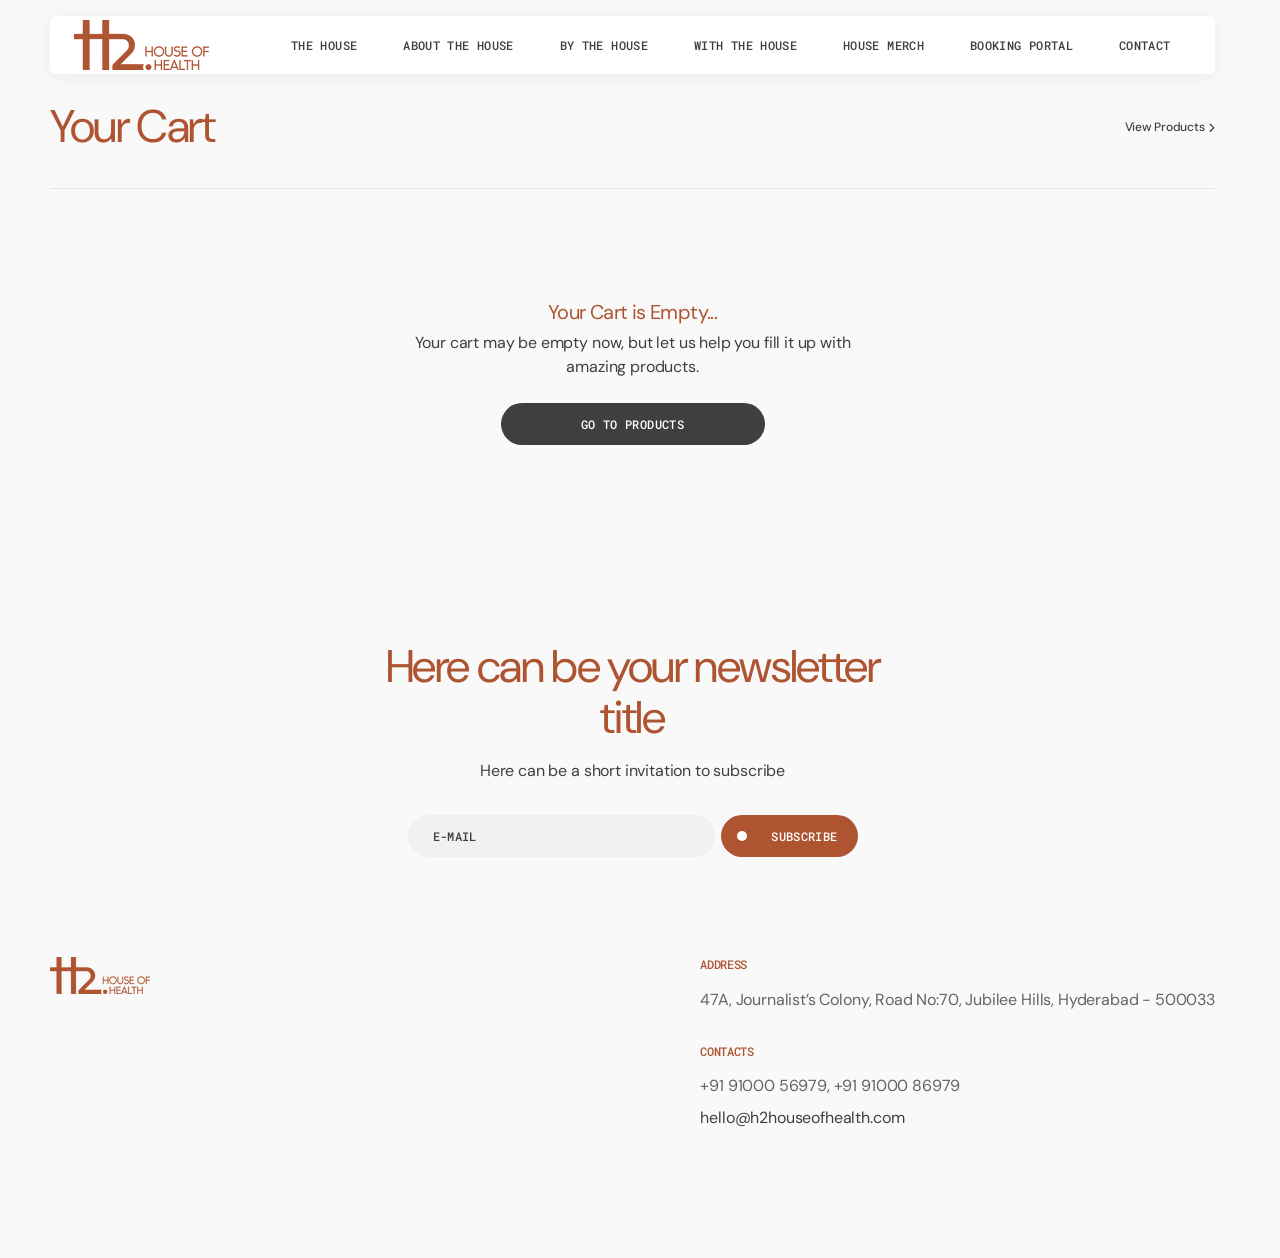
==== commit a218f942: "Add booking portal nav link" ====
--- a/cart.html
+++ b/cart.html
@@ -1933,6 +1933,13 @@
                       >
                         House Merch
                       </a></li><li><a
+                        href="/booking/"
+                        class="menu-drawer__menu-item list-menu__item link link--text focus-inset"
+                        
+                        aria-label="Booking Portal"
+                      >
+                        Booking Portal
+                      </a></li><li><a
                         href="pages/contact.html"
                         class="menu-drawer__menu-item list-menu__item link link--text focus-inset"
                         
@@ -2040,6 +2047,20 @@
                 >
                   <span title="House Merch">
                     House Merch
+                  </span>
+                </a>
+              </li>
+
+            
+<li class="list-menu-item">
+                <a
+                  href="/booking/"
+                  class="header__menu-item list-menu__item link focus-inset"
+                  
+                  aria-label="Booking Portal"
+                >
+                  <span title="Booking Portal">
+                    Booking Portal
                   </span>
                 </a>
               </li>
@@ -2605,6 +2626,6 @@
 
 
 
-		</script><style> .testimonials__slide-review {color: #000; font-size: 18px !important;}  /* Hide cart icon */.header__icon--cart,cart-notification,#cart-icon-bubble {display: none !important;}  /* Hide account icon */.header__icon--account,account-icon {display: none !important;} .numbered-items-card__text {font-size: 16px;} .multicolumn-card__picture .medium {width: 30%; height: auto; border-radius: 6px;} .blockquote .blockquote-section-header .section-header__subtitle {margin-right: 1rem !important;} .image-with-text__content--image_left .section-header,.image-with-text__content--image_right .section-header,.image-with-text__content--image_left .image-with-text__text,.image-with-text__content--image_right .image-with-text__text {max-width: 100%;} .footer__content-bottom-container {display: none;} .list-menu--inline .list-menu-item {margin: 0px 28px;} .header__menu-item:hover {color: #af5431;} .rich-text__heading {max-width: 100% !important;} .footer__content-top {padding-block: 2em 8em;} .rich-text__wrapper--column .rich-text__text {max-width: 100% !important;} @media only screen and (max-width: 768px) {.image-banner__heading {left: 0; transform: none; margin: 0px 22px; }} </style>
+		</script><style> .testimonials__slide-review {color: #000; font-size: 18px !important;}  /* Hide cart icon */.header__icon--cart,cart-notification,#cart-icon-bubble {display: none !important;}  /* Hide account icon */.header__icon--account,account-icon {display: none !important;} .numbered-items-card__text {font-size: 16px;} .multicolumn-card__picture .medium {width: 30%; height: auto; border-radius: 6px;} .blockquote .blockquote-section-header .section-header__subtitle {margin-right: 1rem !important;} .image-with-text__content--image_left .section-header,.image-with-text__content--image_right .section-header,.image-with-text__content--image_left .image-with-text__text,.image-with-text__content--image_right .image-with-text__text {max-width: 100%;} .footer__content-bottom-container {display: none;} .list-menu--inline .list-menu-item {margin: 0px 18px;} .header__menu-item:hover {color: #af5431;} .rich-text__heading {max-width: 100% !important;} .footer__content-top {padding-block: 2em 8em;} .rich-text__wrapper--column .rich-text__text {max-width: 100% !important;} @media only screen and (max-width: 768px) {.image-banner__heading {left: 0; transform: none; margin: 0px 22px; }} </style>
 </body>
 </html>
